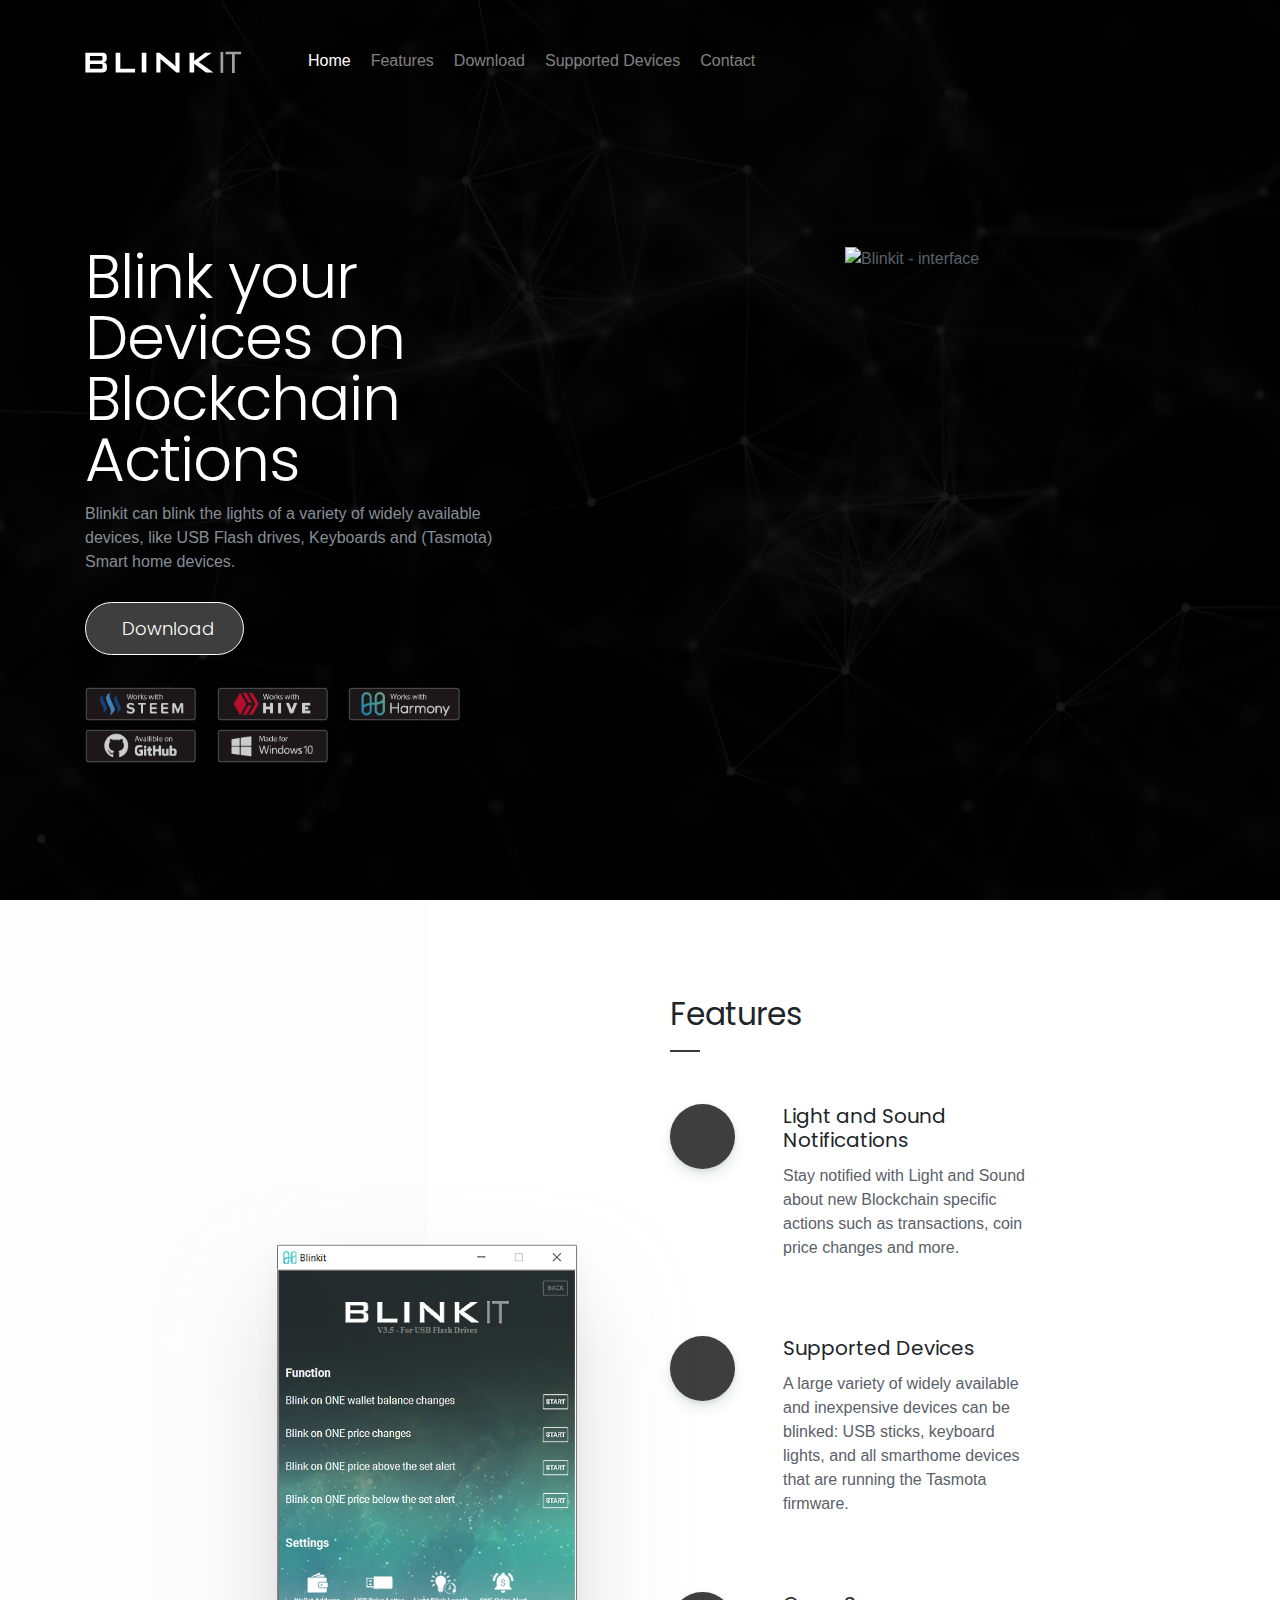
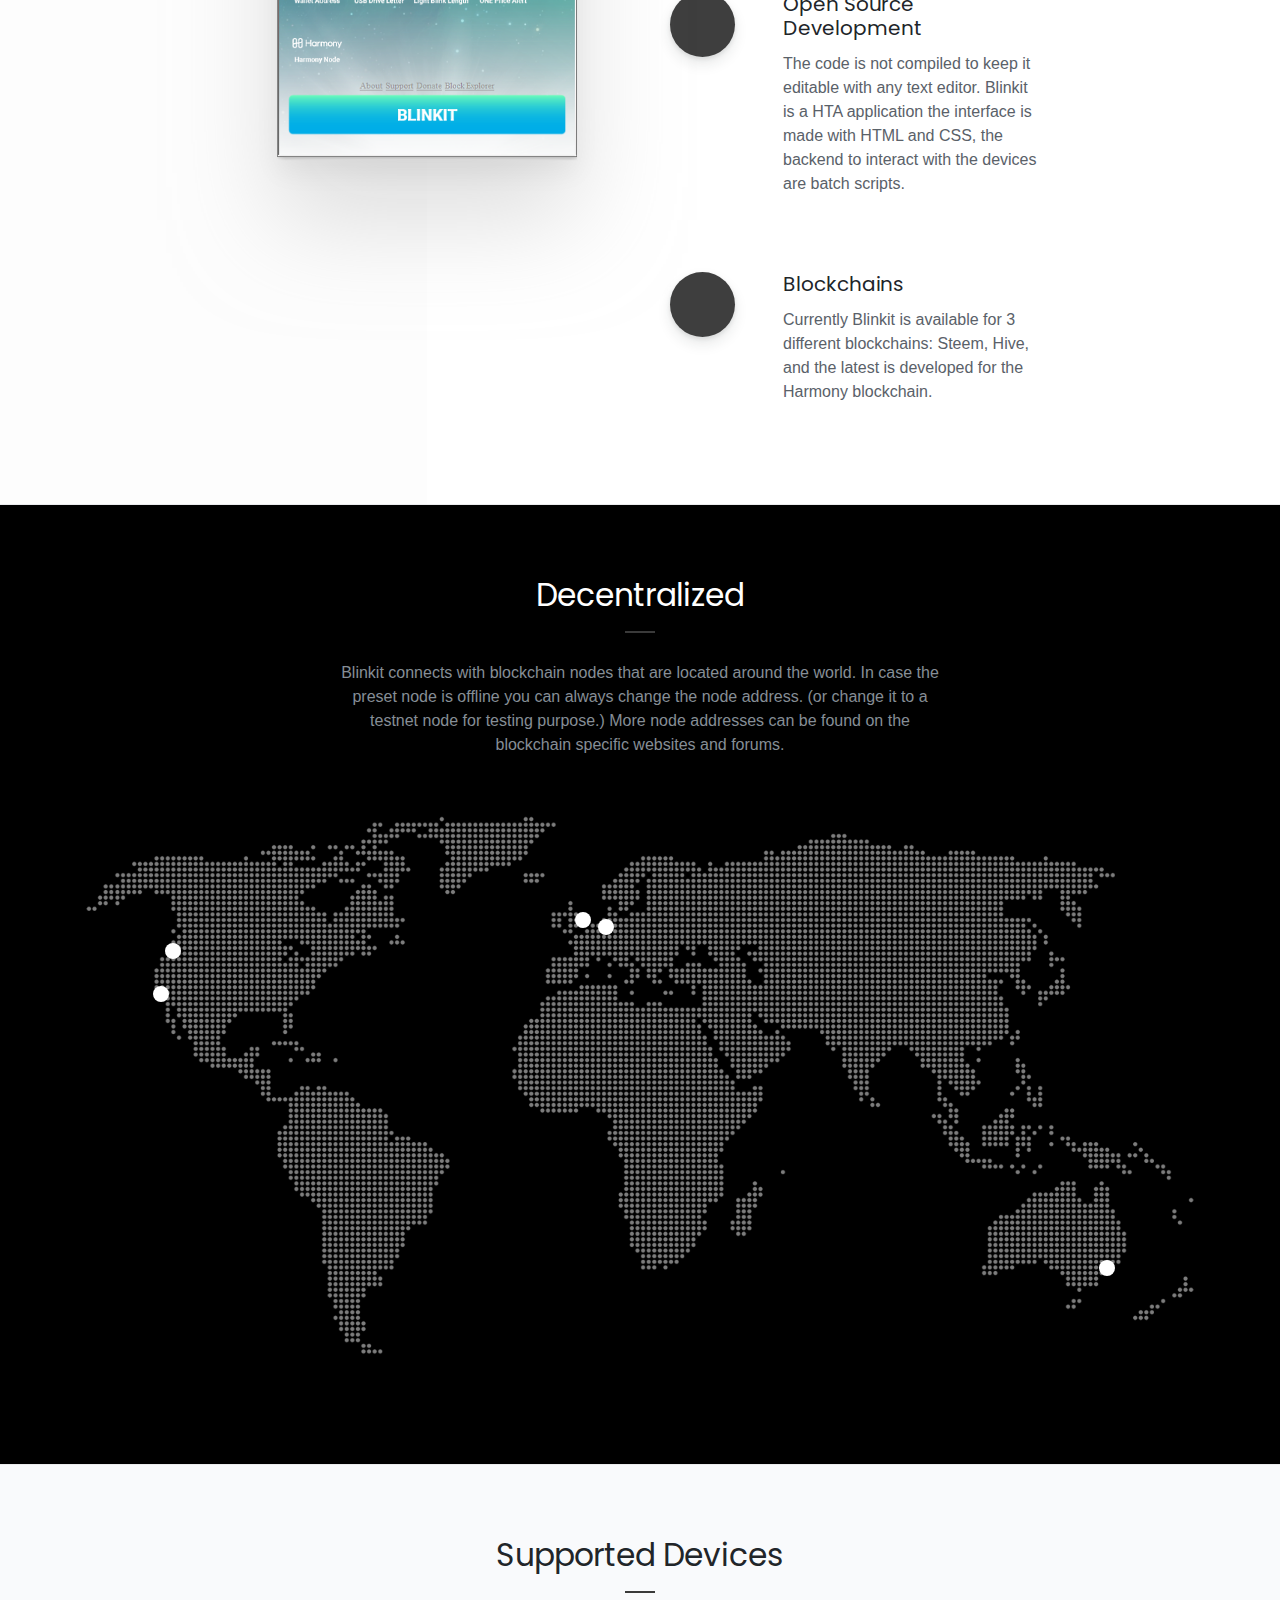
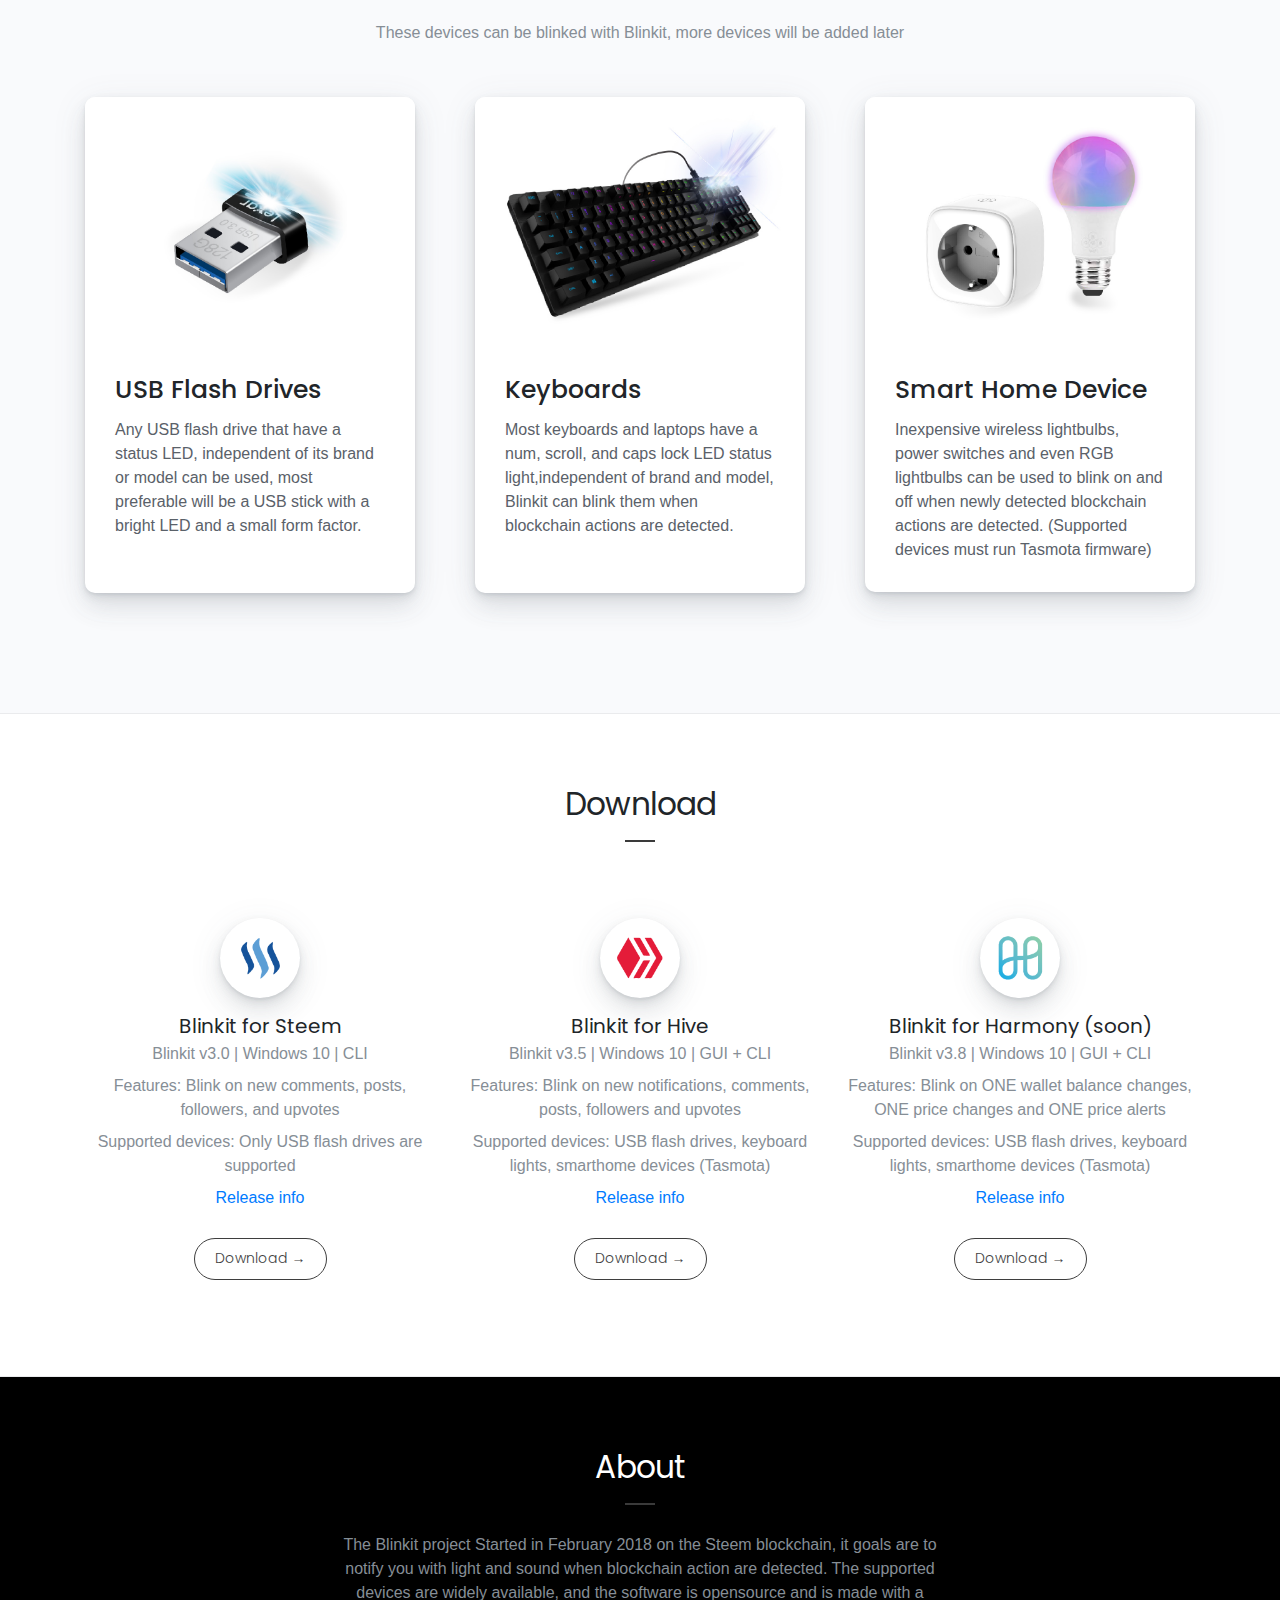
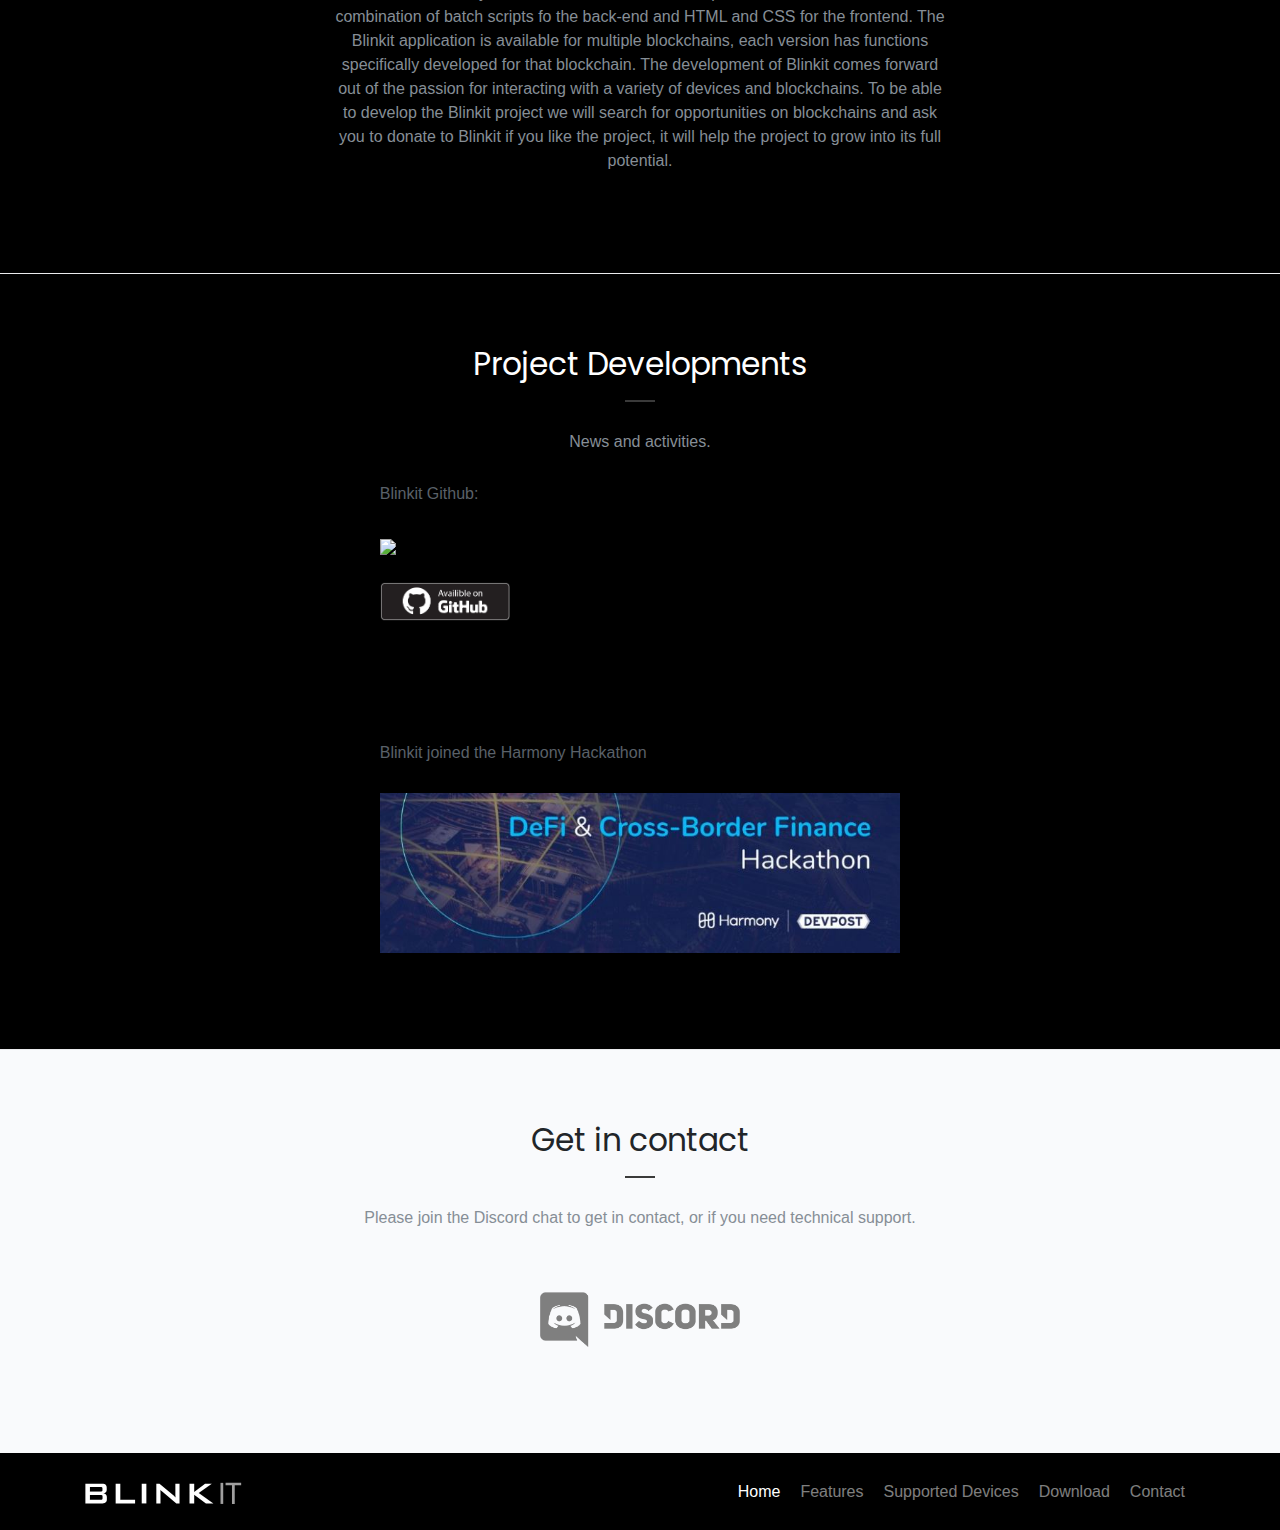
==== docs/index.html @ 2c6a9601 "Website uddate" ====
<!-- 
Template from: 
https://designrevision.com/demo/shards/ 
https://github.com/DesignRevision/shards-ui

Edited to be used for the Blinkit project:
https://github.com/techtek/Blinkit
 -->


<!doctype html>

<html class="no-js" lang="en">
    <head>
        <meta charset="utf-8">
        <meta http-equiv="x-ua-compatible" content="ie=edge">
        <title>Blinkit - Blink your Devices on Blockchain Actions.</title>
        <meta name="description" content="Use Blinkit to Blink the LED's of your Devices when new Blockchain actions are detected">
        <meta name="viewport" content="width=device-width, initial-scale=1">

        <!-- CSS Dependencies -->
        <link rel="stylesheet" href="https://maxcdn.bootstrapcdn.com/bootstrap/4.0.0/css/bootstrap.min.css" integrity="sha384-Gn5384xqQ1aoWXA+058RXPxPg6fy4IWvTNh0E263XmFcJlSAwiGgFAW/dAiS6JXm" crossorigin="anonymous">
		<link rel="stylesheet" href="https://use.fontawesome.com/releases/v5.1.0/css/all.css" integrity="sha384-lKuwvrZot6UHsBSfcMvOkWwlCMgc0TaWr+30HWe3a4ltaBwTZhyTEggF5tJv8tbt" crossorigin="anonymous">
        <link rel="stylesheet" href="css/shards.min.css?version=2.0.1">
        <link rel="stylesheet" href="css/shards-extras.min.css?version=2.0.1">
	


		
    </head>
    <body class="shards-app-promo-page--1">
      <!-- Welcome Section -->
      <div class="welcome d-flex justify-content-center flex-column">
        <div class="container">
		
          <!-- Navigation -->
          <nav class="navbar navbar-expand-lg navbar-dark pt-4 px-0">
            <a class="navbar-brand mr-5" href="#">
              <img src="images/app-promo/Blinkitlogo.svg" class="mr-2" alt="Shards - Agency Landing Page">
            </a>
            <button class="navbar-toggler" type="button" data-toggle="collapse" data-target="#navbarNavDropdown" aria-controls="navbarNavDropdown" aria-expanded="false" aria-label="Toggle navigation">
              <span class="navbar-toggler-icon"></span>
            </button>
            <div class="collapse navbar-collapse" id="navbarNavDropdown">
              <ul class="navbar-nav">
                <li class="nav-item active">
                  <a class="nav-link" href="#">Home <span class="sr-only">(current)</span></a>
                </li>
                <li class="nav-item">
                  <a class="nav-link" href="#Features">Features</a>
                </li>
                <li class="nav-item">
                  <a class="nav-link" href="#Download">Download</a>
                </li>
				<li class="nav-item">
                  <a class="nav-link" href="#Devices">Supported Devices</a>
				</li>
                <li class="nav-item">
                  <a class="nav-link" href="#Contact">Contact</a>
                </li>

            </div>
          </nav>
          <!-- / Navigation -->
        </div> <!-- .container -->
		
        <!-- Inner Wrapper -->
        <div class="inner-wrapper mt-auto mb-auto container">
          <div class="row">
            <div class="col-lg-5 col-md-5 col-sm-12 mt-auto mb-auto mr-3">
                <h1 class="welcome-heading display-4 text-white">Blink your Devices on Blockchain Actions</h1>
                <p class="text-muted">Blinkit can blink the lights of a variety of widely available devices, like USB Flash drives, Keyboards and (Tasmota) Smart home devices.</p>
                <a href="#Download" class="btn btn-lg btn-success btn-pill align-self-center"><i class="fa fa-download mr-2"></i>Download</a>
                <div class="d-block mt-4">
				  <!-- Buttons: "As seen on, Powered By"  -->
                  
                  <a href="https://steemit.com"><img class="w-25 mt-2 mr-3" src="images/app-promo/badge-steem.png" style="opacity:0.8;filter:alpha(opacity=30); alt="Visit Blinkit on Steemit.com"></a>
				  <a href="https://hive.blog"><img class="w-25 mt-2 mr-3" src="images/app-promo/badge-hive.png" style="opacity:0.8;filter:alpha(opacity=30); alt="Visit Steem.io"></a>
				  <a href="https://harmony.one"><img class="w-25 mt-2 mr-3" src="images/app-promo/badge-harmony.png" style="opacity:0.8;filter:alpha(opacity=30); alt="Visit Steem.io"></a>
				  <a href="https://github.com/techtek/"><img class="w-25 mt-2 mr-3" src="images/app-promo/badge-github.png" style="opacity:0.8;filter:alpha(opacity=30); alt="Get Blinkit on Github"></a>
				  <a href="#Download"><img class="w-25 mt-2 mr-3" src="images/app-promo/badge-windows10.png" style="opacity:0.8;filter:alpha(opacity=30); alt="Made for Windows 10"></a>
				  
                </div>
            </div>

            <div class="col-lg-4 col-md-5 col-sm-12 ml-auto">
              <img class="iphone-mockup ml-auto" src="images/app-promo/blinkit2.gif" alt="Blinkit - interface">
            </div>
          </div>
        </div>
        <!-- / Inner Wrapper -->
      </div>
      <!-- / Welcome Section -->


      <!-- Features Section -->    
	  
      <div id="app-features" class="app-features section">
        <div class="container-fluid">
          <div class="row">
            <div class="app-screenshot col-lg-4 col-md-12 col-sm-12 px-0 py-5">
              <img class="mt-auto mb-auto" src="images/app-promo/blinkitinterface.png" alt="App Screenshot - Shards App Promo Demo Page">
            </div>

            <!-- App Features Wrapper -->
            <div class="app-features-wrapper col-lg-4 col-md-6 col-sm-12 py-5 mx-auto">
              <div class="container">
			  
			  <A NAME="Features">
			  
                <h3 class="section-title underline--left my-5">Features</h3>
                <div class="feature py-4 d-flex">
                  <div class="icon text-white bg-success mr-5"><i class="far fa-lightbulb"></i>
					</div>
                  <div>
                      <h5> Light and Sound Notifications</h5>
                      <p>Stay notified with Light and Sound about new Blockchain specific actions such as transactions, coin price changes and more.</p>
                  </div>
                </div>

                <div class="feature py-4 d-flex">
                  <div class="icon text-white bg-success mr-5"><i class="far fa-hdd"></i>
					</div>
                  <div>
                      <h5>Supported Devices</h5>
                      <p>A large variety of widely available and inexpensive devices can be blinked: USB sticks, keyboard lights, and all smarthome devices that are running the Tasmota firmware.</p>
                  </div>
                </div>

                <div class="feature py-4 d-flex">
                  <div class="icon text-white bg-success mr-5"><i class="fa fa-code" aria-hidden="true"></i></div>
                  <div>
                      <h5>Open Source Development</h5>
                      <p>The code is not compiled to keep it editable with any text editor. Blinkit is a HTA application the interface is made with HTML and CSS, the backend to interact with the devices are batch scripts.</p>
                  </div>
                </div>

                <div class="feature py-4 d-flex">
                  <div class="icon text-white bg-success mr-5"><i class="fa fa-th"></i></div>
                  <div>
                      <h5>Blockchains</h5>
                      <p>Currently Blinkit is available for 3 different blockchains: Steem, Hive, and the latest is developed for the Harmony blockchain. </p>
                  </div>
                </div>
              </div>
            </div>
          </div>
        </div>
      </div>
      <!-- / Features Section -->
	      
	  <!-- / Decentralized  Section -->
      <div class="subscribe section bg-dark py-4">
			
		<h3 class="section-title text-center text-white m-5">Decentralized</h3>
		<p class="text-muted col-md-6 text-center mx-auto">Blinkit connects with blockchain nodes that are located around the world. In case the preset node is offline you can always change the node address. (or change it to a testnet node for testing purpose.) More node addresses can be found on the blockchain specific websites and forums.  
					</p>
		<iframe src="nodemap/index.html" width="100%" height="600" scrolling="no" style="border:none;">
		</iframe>
			
        <form class="form-inline d-table mb-5 mx-auto" action="/">
          <div class="form-group">
				 
					
			</div>			
          </div>
        </form>
      </div>
	  
      <!-- / Decentralized Section --> 
		  
      <!-- Supported Devices Section -->
	  
	   <A NAME="Devices">
	   
      <div class="blog section section-invert py-4">
        <h3 class="section-title text-center m-5">Supported Devices</h3>
		<p class="text-muted col-md-6 text-center mx-auto">These devices can be blinked with Blinkit, more devices will be added later</p>
        <div class="container">
          <div class="py-4">
            <div class="row">
              <div class="card-deck">
 
				<!-- USB Flash drives -->
                <div class="col-md-12 col-lg-4">
                  <div class="card mb-4">
                    <img class="card-img-top" src="images/common/usbflashdrive.jpg" alt="Card image cap">
                    <div class="card-body">
                      <h4 class="card-title">USB Flash Drives</h4>
                      <p class="card-text">Any USB flash drive that have a status LED, independent of its brand or model can be used, most preferable will be a USB stick with a bright LED and a small form factor.</p>
					  <p></p>
                      <!-- / <a class="btn btn-outline-success btn-pill" href="https://steemit.com/blinkit/@techtek/blinkit-or-usb-flash-notifications" target="_blank" >Read on Steemit &rarr;</a>  -->
                    </div>
                  </div>
                </div>
				

				
				<!-- Keyboards: Caps Scroll and Num lock lights  -->
				<div class="col-md-12 col-lg-4">
                  <div class="card mb-4">
                    <img class="card-img-top" src="images/common/logitech.jpg" alt="Card image cap">
                    <div class="card-body">
                      <h4 class="card-title">Keyboards</h4>
                      <p class="card-text">Most keyboards and laptops have a num, scroll, and caps lock LED status light,independent of brand and model, Blinkit can blink them when blockchain actions are detected. </p>
                      		  <p></p>
					  <!-- / <a class="btn btn-outline-success btn-pill" href="https://steemit.com/utopian-io/@flash4yard/blinkit-v2-3-or-blink-logitech-devices-on-steem-actions-backend" target="_blank" >Read on Steemit &rarr;</a>  -->
                    </div>
                  </div>
                </div>
							

				
				<!-- Sonoff -->
				<div class="col-md-12 col-lg-4">
                  <div class="card mb-4">
                    <img class="card-img-top" src="images/common/sonoff.jpg" alt="Card image cap">
                    <div class="card-body">
                      <h4 class="card-title">Smart Home Device</h4>
                      <p class="card-text">Inexpensive wireless lightbulbs, power switches and even RGB lightbulbs can be used to blink on and off when newly detected blockchain actions are detected. (Supported devices must run Tasmota firmware) </p>
                      <!-- / <a class="btn btn-outline-success btn-pill" href="https://steemit.com/utopian-io/@techtek/blink-the-lights-in-your-house-on-new-upvotes-followers-and-posts-with-blinkit-and-sonoff" target="_blank" >Read on Steemit &rarr;</a> -->
                    </div>
                  </div>
                </div>
				   
				   &nbsp;
					 <br></br>


              </div>
            </div>
          </div>
        </div>
      </div>
	  
      <!-- / Supported Devices Section -->

	 
	  
	  
 <!-- Download Section -->
	  <A NAME="Download">	  
	  
      <div class="testimonials section py-4">

          <h3 class="section-title text-center m-5">Download</h3>
          <div class="container py-5">
            <div class="row">                
				<div class="col-md-4 testimonial text-center">
                    <div class="avatar rounded-circle with-shadows mb-3 ml-auto mr-auto">
                        <img src="images/app-promo/blockchainsteem.png" class="w-100" alt="Testimonial Avatar" />
                    </div>
                    <h5 class="mb-1">Blinkit for Steem</h5>
                    <span class="text-muted d-block mb-2">Blinkit v3.0 | Windows 10 | CLI</span>
					<span class="text-muted d-block mb-2">Features: Blink on new comments, posts, followers, and upvotes</span>
					<span class="text-muted d-block mb-2">Supported devices: Only USB flash drives are supported</span>
					<span class="text-muted d-block mb-2"> <a href="https://steemit.com/hive-139531/@techtek/blinkit-is-back-or-blink-your-devices-on-blockchain-actions">Release info</a></span>
					<p></p>
                    <a class="btn btn-outline-success btn-pill" href="https://steemit.com/utopian-io/@techtek/blink-the-lights-in-your-house-on-new-upvotes-followers-and-posts-with-blinkit-and-sonoff" target="_blank" >Download &rarr;</a>
                </div>

                <div class="col-md-4 testimonial text-center">
                    <div class="avatar rounded-circle with-shadows mb-3 ml-auto mr-auto">
                        <img src="images/app-promo/blockchainhive.png" class="w-100" alt="Testimonial Avatar" />
                    </div>
                    <h5 class="mb-1">Blinkit for Hive</h5>
                    <span class="text-muted d-block mb-2">Blinkit v3.5 | Windows 10 | GUI + CLI</span>
					<span class="text-muted d-block mb-2">Features: Blink on new notifications, comments, posts, followers and upvotes</span>
					<span class="text-muted d-block mb-2">Supported devices: USB flash drives, keyboard lights, smarthome devices (Tasmota)</span>
					<span class="text-muted d-block mb-2"> <a href="https://hive.blog/hive-139531/@techtek/blinkit-v3-5-or-hive-notification-streamer-with-light-and-sound">Release info</a></span>
					<p></p>
                    <a class="btn btn-outline-success btn-pill" href="https://steemit.com/utopian-io/@techtek/blink-the-lights-in-your-house-on-new-upvotes-followers-and-posts-with-blinkit-and-sonoff" target="_blank" >Download &rarr;</a>
                </div>

                <div class="col-md-4 testimonial text-center">
                    <div class="avatar rounded-circle with-shadows mb-3 ml-auto mr-auto">
                        <img src="images/app-promo/blockchainharmony.png" class="w-100" alt="Testimonial Avatar" />
                    </div>
                    <h5 class="mb-1">Blinkit for Harmony (soon)</h5>
                    <span class="text-muted d-block mb-2">Blinkit v3.8 | Windows 10 | GUI + CLI</span>
					<span class="text-muted d-block mb-2">Features: Blink on ONE wallet balance changes, ONE price changes and ONE price alerts</span>
					<span class="text-muted d-block mb-2">Supported devices: USB flash drives, keyboard lights, smarthome devices (Tasmota)</span>
					<span class="text-muted d-block mb-2"> <a href="https://hive.blog/hive-139531/@techtek/blinkit-v3-5-or-hive-notification-streamer-with-light-and-sound">Release info</a></span>
					<p></p>
                    <a class="btn btn-outline-success btn-pill" href="https://steemit.com/utopian-io/@techtek/blink-the-lights-in-your-house-on-new-upvotes-followers-and-posts-with-blinkit-and-sonoff" target="_blank" >Download &rarr;</a>					
                </div>
            </div>
          </div>
		  &nbsp;
		  &nbsp;
		  &nbsp;

      </div>
      <!-- / Download Section -->
	  
	  
	  
	  

	 	<!-- / About  Section -->
      <div class="subscribe section bg-dark py-4">
        <h3 class="section-title text-center text-white m-5">About</h3>
        <p class="text-muted col-md-6 text-center mx-auto">The Blinkit project Started in February 2018 on the Steem blockchain, it goals are to notify you with light and sound when blockchain action are detected. The supported devices are widely available, and the software is opensource and is made with a combination of batch scripts fo the back-end and HTML and CSS for the frontend.
					The Blinkit application is available for multiple blockchains, each version has functions specifically developed for that blockchain.
					The development of Blinkit comes forward out of the passion for interacting with a variety of devices and blockchains.
					To be able to develop the Blinkit project we will search for opportunities on blockchains and ask you to donate to Blinkit if you like the project, it will help the project to grow into its full potential.
					</p>
				
			
        <form class="form-inline d-table mb-5 mx-auto" action="/">
          <div class="form-group">
				 
				 
					
			</div>			
          </div>
        </form>
      </div>
	  
      <!-- / About Section --> 
	  
	  
	  
	  



	  

  
	  
	  
	<!-- / Latest Improvements Section -->
      <div class="subscribe section bg-dark py-4">
        <h3 class="section-title text-center text-white m-5">Project Developments</h3>
        <p class="text-muted col-md-6 text-center mx-auto">News and activities.</p>
        <form class="form-inline d-table mb-5 mx-auto" action="/">
          <div class="form-group">
		
			</div>	
		<p><b>Blinkit Github:</b></p>
		<img src="https://grass-graph.moshimo.works/images/techtek.png" width="auto" height="160">	
		<br></br>
		<a href="https://github.com/techtek/"><img src="images/app-promo/badge-github.png" alt="Get Blinkit on Github" width="130" height="auto"></a>
				  			
		<br></br>
		<br></br>
		<br></br>
		<p><b>Blinkit joined the Harmony Hackathon</b></p>
	    <a href="https://github.com/techtek/"><img src="images/app-promo/harmonyhackathon.jpg" alt="Harmony hackahon" width="auto" height="160"></a>
		
		<br></br>
			
						
          </div>
		  
        </form>
      </div>
	  
      <!-- / Latest Improvements Section -->

	  
      <!-- Contact Section -->
	  
	  <A NAME="Contact">	  
      <div class="contact section-invert py-4">
        <h3 class="section-title text-center m-5">Get in contact</h3>
					<p class="text-muted col-md-6 text-center mx-auto">Please join the Discord chat to get in contact, or if you need technical support.</p>

        <div class="container py-4">
          <div class="row justify-content-md-center px-4">				
            </div>
			
			
	<center> 

	<a href="https://discord.gg/73h8XqP" alt="Go to Discord"> <img src="images/app-promo/discord.png"  width="auto" height="75"  />			
		
	</center>
  

			
          </div>
		   <br></br>	
        </div>
		
	<!-- / Contact Section -->
		
		

	
      </div>  
	      

      <!-- Footer Section -->
      <footer>
        <nav class="navbar navbar-expand-lg navbar-dark bg-dark">
          <div class="container">
            
			<img src="images/app-promo/Blinkitlogo.svg" class="mr-2" alt="Shards - Agency Landing Page">
            <button class="navbar-toggler" type="button" data-toggle="collapse" data-target="#navbarNav" aria-controls="navbarNav" aria-expanded="false" aria-label="Toggle navigation">
              <span class="navbar-toggler-icon"></span>
            </button>
			
            <div class="collapse navbar-collapse" id="navbarNav">
			  <ul class="navbar-nav ml-auto">
                <li class="nav-item active">
				
                  <a class="nav-link" href="#">Home <span class="sr-only">(current)</span></a>
                </li>
                <li class="nav-item">
                  <a class="nav-link" href="#Features">Features</a>
                </li>
                <li class="nav-item">
                  <a class="nav-link" href="#Devices">Supported Devices</a>
                </li>
                <li class="nav-item">
                  <a class="nav-link" href="#Download">Download</a>
                </li>
                <li class="nav-item">
                  <a class="nav-link" href="#Contact">Contact</a>
                </li>
              </ul>
            </div>
          </div>
        </nav>
      </footer>
      <!-- / Footer Section -->

	  


	  
      <!-- JavaScript Dependencies -->
      <script src="https://code.jquery.com/jquery-3.2.1.min.js" integrity="sha256-hwg4gsxgFZhOsEEamdOYGBf13FyQuiTwlAQgxVSNgt4=" crossorigin="anonymous"></script>
      <script src="https://cdnjs.cloudflare.com/ajax/libs/popper.js/1.11.0/umd/popper.min.js" integrity="sha384-b/U6ypiBEHpOf/4+1nzFpr53nxSS+GLCkfwBdFNTxtclqqenISfwAzpKaMNFNmj4" crossorigin="anonymous"></script>
      <script src="https://maxcdn.bootstrapcdn.com/bootstrap/4.0.0/js/bootstrap.min.js" integrity="sha384-JZR6Spejh4U02d8jOt6vLEHfe/JQGiRRSQQxSfFWpi1MquVdAyjUar5+76PVCmYl" crossorigin="anonymous"></script>
   
   </body>
</html>
---- docs/css/shards.min.css ----
@import url(https://fonts.googleapis.com/css?family=Poppins:300,400,500,600|Roboto+Mono);:root{--blue:#007bff;--indigo:#674eec;--purple:#8445f7;--pink:#ff4169;--red:#c4183c;--orange:#fb7906;--yellow:#ffb400;--green:#3e3e3e;--teal:#1adba2;--cyan:#00b8d8;--white:#fff;--gray:#868e96;--gray-dark:#343a40;--primary:#007bff;--secondary:#5A6169;--success:#3e3e3e;--info:#00b8d8;--warning:#ffb400;--danger:#c4183c;--light:#e9ecef;--dark:#212529;--breakpoint-xs:0;--breakpoint-sm:576px;--breakpoint-md:768px;--breakpoint-lg:992px;--breakpoint-xl:1200px;--font-family-sans-serif:-apple-system,BlinkMacSystemFont,"Segoe UI",Roboto,"Helvetica Neue",Arial,sans-serif;--font-family-monospace:"Roboto Mono",Menlo,Monaco,Consolas,"Liberation Mono","Courier New",monospace}@media (max-width:575.98px){html{font-size:15px}}body{font-size:1rem;font-weight:300;color:#5a6169;background-color:#fff}a{color:#007bff;text-decoration:none}a:hover{color:#0056b3;text-decoration:underline}b,strong{font-weight:500}h1,h2,h3,h4,h5,h6{margin-top:0;margin-bottom:.5rem}.h1,.h2,.h3,.h4,.h5,.h6{display:block}.h1,.h2,.h3,.h4,.h5,.h6,h1,h2,h3,h4,h5,h6{margin-bottom:.75rem;font-family:Poppins,-apple-system,BlinkMacSystemFont,"Segoe UI",Roboto,"Helvetica Neue",Arial,sans-serif;font-weight:400;color:#212529}.h1,h1{font-size:3.052rem;letter-spacing:-.0625rem;line-height:3rem}.h2,h2{font-size:2.441rem;letter-spacing:-.0625rem;line-height:2.25rem}.h3,h3{font-size:1.953rem;line-height:2.25rem}.h4,h4{font-size:1.563rem;line-height:2rem}.h5,h5{font-size:1.25rem;line-height:1.5rem}.h6,h6{font-size:1rem;line-height:1.5rem}.lead{line-height:1.875rem}.display-1,.display-2,.display-3,.display-4{margin-bottom:.75rem}.display-1{font-size:7.451rem;line-height:1}.display-2{font-size:5.96rem;line-height:1}.display-3{font-size:4.768rem;line-height:1}.display-4{font-size:3.815rem;line-height:1}p{margin-bottom:1.75rem}hr{margin-top:1.125rem;margin-bottom:1.125rem;border-top:1px solid rgba(0,0,0,.1)}.small,small{font-size:80%;font-weight:300}.mark,mark{padding:.2em;background-color:#fff09e}.blockquote{margin-bottom:.75rem;font-size:1.5rem}.blockquote-footer{font-size:1.125rem}.img-thumbnail{padding:0;border:none;background-color:#fff;border-radius:.375rem;box-shadow:none}.figure-img{margin-bottom:.75rem}.figure-caption{font-size:1rem;color:#868e96}code,kbd,pre,samp{font-family:"Roboto Mono",Menlo,Monaco,Consolas,"Liberation Mono","Courier New",monospace}code{font-size:.75rem;padding:.1875rem .8125rem}kbd{padding:.1875rem .8125rem;font-size:.75rem;color:#fff;background-color:#212529;border-radius:.625rem;box-shadow:none}kbd kbd{font-weight:500}pre{margin-bottom:.75rem;font-size:.75rem;color:#212529;line-height:1.375rem}.pre-scrollable{max-height:340px}.table{background-color:transparent}.table td,.table th{padding:.75rem}.table .table{background-color:#fff}.table-sm td,.table-sm th{padding:.3rem}.table-primary,.table-primary>td,.table-primary>th{background-color:#b8daff}.table-hover .table-primary:hover{background-color:#9fcdff}.table-hover .table-primary:hover>td,.table-hover .table-primary:hover>th{background-color:#9fcdff}.table-secondary,.table-secondary>td,.table-secondary>th{background-color:#d1d3d5}.table-hover .table-secondary:hover{background-color:#c4c6c9}.table-hover .table-secondary:hover>td,.table-hover .table-secondary:hover>th{background-color:#c4c6c9}.table-success,.table-success>td,.table-success>th{background-color:#beefd7}.table-hover .table-success:hover{background-color:#aaeaca}.table-hover .table-success:hover>td,.table-hover .table-success:hover>th{background-color:#aaeaca}.table-info,.table-info>td,.table-info>th{background-color:#b8ebf4}.table-hover .table-info:hover{background-color:#a2e5f1}.table-hover .table-info:hover>td,.table-hover .table-info:hover>th{background-color:#a2e5f1}.table-warning,.table-warning>td,.table-warning>th{background-color:#ffeab8}.table-hover .table-warning:hover{background-color:#ffe29f}.table-hover .table-warning:hover>td,.table-hover .table-warning:hover>th{background-color:#ffe29f}.table-danger,.table-danger>td,.table-danger>th{background-color:#eebec8}.table-hover .table-danger:hover{background-color:#e9aab7}.table-hover .table-danger:hover>td,.table-hover .table-danger:hover>th{background-color:#e9aab7}.table-light,.table-light>td,.table-light>th{background-color:#f9fafb}.table-hover .table-light:hover{background-color:#eaedf1}.table-hover .table-light:hover>td,.table-hover .table-light:hover>th{background-color:#eaedf1}.table-dark,.table-dark>td,.table-dark>th{background-color:#c1c2c3}.table-hover .table-dark:hover{background-color:#b4b5b6}.table-hover .table-dark:hover>td,.table-hover .table-dark:hover>th{background-color:#b4b5b6}.table-active,.table-active>td,.table-active>th{background-color:rgba(0,0,0,.075)}.table-hover .table-active:hover{background-color:rgba(0,0,0,.075)}.table-hover .table-active:hover>td,.table-hover .table-active:hover>th{background-color:rgba(0,0,0,.075)}.table .thead-dark th{color:#fff;background-color:#212529;border-color:#32383e}.table .thead-light th{color:#495057;background-color:#e9ecef;border-color:#dee2e6}.table-dark{color:#fff;background-color:#212529}.table-dark td,.table-dark th,.table-dark thead th{border-color:#32383e}.table-dark.table-striped tbody tr:nth-of-type(odd){background-color:rgba(255,255,255,.05)}.table-dark.table-hover tbody tr:hover{background-color:rgba(255,255,255,.075)}.form-control{padding:.5rem 1rem;font-size:.95rem;line-height:1.5;color:#495057;background-color:#fff;border:1px solid #becad6;font-weight:300;will-change:border-color,box-shadow;border-radius:.375rem;box-shadow:none;transition:box-shadow 250ms cubic-bezier(.27,.01,.38,1.06),border 250ms cubic-bezier(.27,.01,.38,1.06)}.form-control:hover{border-color:#8fa4b8}.form-control:focus{color:#495057;background-color:#fff;border-color:#007bff;box-shadow:0 .313rem .719rem rgba(0,123,255,.1),0 .156rem .125rem rgba(0,0,0,.06)}.form-control:focus:hover{border-color:#007bff}.form-control::-webkit-input-placeholder{color:#868e96}.form-control:-ms-input-placeholder{color:#868e96}.form-control::-ms-input-placeholder{color:#868e96}.form-control::placeholder{color:#868e96}.form-control:disabled,.form-control[readonly]{background-color:#f5f6f7}.form-control:disabled:hover,.form-control[readonly]:hover{border-color:#becad6;cursor:not-allowed}.form-control[readonly]:not(:disabled):focus{box-shadow:none;border-color:#becad6}select.form-control:not([size]):not([multiple]){height:calc(2.425rem + 2px)}select.form-control:focus::-ms-value{color:#495057;background-color:#fff}select.form-control:hover{cursor:pointer}form label:hover{cursor:pointer}.col-form-label{padding-top:calc(.5rem + 1px);padding-bottom:calc(.5rem + 1px);line-height:1.5}.col-form-label-lg{padding-top:calc(.75rem + 1px);padding-bottom:calc(.75rem + 1px);font-size:1.25rem;line-height:1.5}.col-form-label-sm{padding-top:calc(.35rem + 1px);padding-bottom:calc(.35rem + 1px);font-size:.875rem;line-height:1.5}.form-control-plaintext{padding-top:.5rem;padding-bottom:.5rem;line-height:1.5;font-weight:300}.form-control-sm,.input-group-sm>.form-control,.input-group-sm>.input-group-append>.btn,.input-group-sm>.input-group-append>.input-group-text,.input-group-sm>.input-group-middle>.input-group-text,.input-group-sm>.input-group-prepend>.btn,.input-group-sm>.input-group-prepend>.input-group-text{padding:.35rem .75rem;font-size:.875rem;line-height:1.5;border-radius:.35rem}.input-group-sm>.input-group-append>select.btn:not([size]):not([multiple]),.input-group-sm>.input-group-append>select.input-group-text:not([size]):not([multiple]),.input-group-sm>.input-group-middle>select.input-group-text:not([size]):not([multiple]),.input-group-sm>.input-group-prepend>select.btn:not([size]):not([multiple]),.input-group-sm>.input-group-prepend>select.input-group-text:not([size]):not([multiple]),.input-group-sm>select.form-control:not([size]):not([multiple]),select.form-control-sm:not([size]):not([multiple]){height:calc(2.0125rem + 2px)}.form-control-lg,.input-group-lg>.form-control,.input-group-lg>.input-group-append>.btn,.input-group-lg>.input-group-append>.input-group-text,.input-group-lg>.input-group-middle>.input-group-text,.input-group-lg>.input-group-prepend>.btn,.input-group-lg>.input-group-prepend>.input-group-text{padding:.75rem 1rem;font-size:1.25rem;line-height:1.5;border-radius:.5rem}.input-group-lg>.input-group-append>select.btn:not([size]):not([multiple]),.input-group-lg>.input-group-append>select.input-group-text:not([size]):not([multiple]),.input-group-lg>.input-group-middle>select.input-group-text:not([size]):not([multiple]),.input-group-lg>.input-group-prepend>select.btn:not([size]):not([multiple]),.input-group-lg>.input-group-prepend>select.input-group-text:not([size]):not([multiple]),.input-group-lg>select.form-control:not([size]):not([multiple]),select.form-control-lg:not([size]):not([multiple]){height:calc(3.375rem + 2px)}.form-group{margin-bottom:1rem}.form-text{margin-top:.25rem}.form-check{padding-left:1.25rem}.form-check-input{margin-top:.313rem;margin-left:-1.25rem}.form-check-input:disabled~.form-check-label{color:#868e96}.form-check-inline{margin-right:.75rem}.form-check-inline .form-check-input{margin-right:.3125rem}.valid-feedback{margin-top:.25rem;font-size:80%;color:#3e3e3e}.valid-tooltip{background-color:rgba(23,198,113,.8)}.custom-select.is-valid,.form-control.is-valid,.was-validated .custom-select:valid,.was-validated .form-control:valid{border-color:#3e3e3e;box-shadow:0 5px 11.5px rgba(23,198,113,.1)}.custom-select.is-valid:focus,.form-control.is-valid:focus,.was-validated .custom-select:valid:focus,.was-validated .form-control:valid:focus{box-shadow:0 5px 11.5px rgba(23,198,113,.1),0 1px 1px .1rem rgba(23,198,113,.2)}.custom-select.is-valid:hover,.form-control.is-valid:hover,.was-validated .custom-select:valid:hover,.was-validated .form-control:valid:hover{border-color:#3e3e3e}.form-check-input.is-valid~.form-check-label,.was-validated .form-check-input:valid~.form-check-label{color:#3e3e3e}.custom-control-input.is-valid~.custom-control-label,.was-validated .custom-control-input:valid~.custom-control-label{color:#3e3e3e}.custom-control-input.is-valid~.custom-control-label::before,.was-validated .custom-control-input:valid~.custom-control-label::before{background-color:#57eca4;border-color:#2ae68b}.custom-control-input.is-valid:checked~.custom-control-label::before,.was-validated .custom-control-input:valid:checked~.custom-control-label::before{background-color:#2ae68b}.custom-control-input.is-valid:focus~.custom-control-label::before,.was-validated .custom-control-input:valid:focus~.custom-control-label::before{box-shadow:0 .313rem .719rem rgba(23,198,113,.1),0 .156rem .125rem rgba(0,0,0,.06)}.custom-file-input.is-valid~.custom-file-label,.was-validated .custom-file-input:valid~.custom-file-label{color:#3e3e3e;border-color:#3e3e3e}.custom-file-input.is-valid~.custom-file-label::after,.was-validated .custom-file-input:valid~.custom-file-label::after{background-color:#b3f6d5;border-color:#2ae68b;color:#3e3e3e}.custom-file-input:focus.is-valid~.custom-file-label,.was-validated .custom-file-input:focus:valid~.custom-file-label{border-color:#3e3e3e;box-shadow:0 5px 11.5px rgba(23,198,113,.1),0 1px 1px .1rem rgba(23,198,113,.2)}.custom-file-input:hover.is-valid~.custom-file-label,.was-validated .custom-file-input:hover:valid~.custom-file-label{border-color:#3e3e3e}.custom-toggle .custom-control-input:not(:checked).is-valid~.custom-control-label::before,.was-validated .custom-toggle .custom-control-input:not(:checked):valid~.custom-control-label::before{background-color:#fff}.custom-toggle .custom-control-input.is-valid~.custom-control-label::before,.was-validated .custom-toggle .custom-control-input:valid~.custom-control-label::before{background-color:#3e3e3e}.custom-toggle .custom-control-input.is-invalid~.custom-control-label::after,.was-validated .custom-toggle .custom-control-input:invalid~.custom-control-label::after{background-color:#eb8c95}.custom-toggle .custom-control-input.is-invalid:focus~.custom-control-label::before,.was-validated .custom-toggle .custom-control-input:invalid:focus~.custom-control-label::before{box-shadow:0 .313rem .719rem rgba(23,198,113,.1),0 .156rem .125rem rgba(0,0,0,.06)}.invalid-feedback{margin-top:.25rem;font-size:80%;color:#c4183c}.invalid-tooltip{background-color:rgba(196,24,60,.8)}.custom-select.is-invalid,.form-control.is-invalid,.was-validated .custom-select:invalid,.was-validated .form-control:invalid{border-color:#c4183c;box-shadow:0 5px 11.5px rgba(196,24,60,.1)}.custom-select.is-invalid:focus,.form-control.is-invalid:focus,.was-validated .custom-select:invalid:focus,.was-validated .form-control:invalid:focus{box-shadow:0 5px 11.5px rgba(196,24,60,.1),0 1px 1px .1rem rgba(196,24,60,.2)}.custom-select.is-invalid:hover,.form-control.is-invalid:hover,.was-validated .custom-select:invalid:hover,.was-validated .form-control:invalid:hover{border-color:#c4183c}.form-check-input.is-invalid~.form-check-label,.was-validated .form-check-input:invalid~.form-check-label{color:#c4183c}.custom-control-input.is-invalid~.custom-control-label,.was-validated .custom-control-input:invalid~.custom-control-label{color:#c4183c}.custom-control-input.is-invalid~.custom-control-label::before,.was-validated .custom-control-input:invalid~.custom-control-label::before{background-color:#ea5876;border-color:#e52a51}.custom-control-input.is-invalid:checked~.custom-control-label::before,.was-validated .custom-control-input:invalid:checked~.custom-control-label::before{background-color:#e52a51}.custom-control-input.is-invalid:focus~.custom-control-label::before,.was-validated .custom-control-input:invalid:focus~.custom-control-label::before{box-shadow:0 .313rem .719rem rgba(196,24,60,.1),0 .156rem .125rem rgba(0,0,0,.06)}.custom-file-input.is-invalid~.custom-file-label,.was-validated .custom-file-input:invalid~.custom-file-label{color:#c4183c;border-color:#c4183c}.custom-file-input.is-invalid~.custom-file-label::after,.was-validated .custom-file-input:invalid~.custom-file-label::after{background-color:#f6b2c0;border-color:#e52a51;color:#c4183c}.custom-file-input:focus.is-invalid~.custom-file-label,.was-validated .custom-file-input:focus:invalid~.custom-file-label{border-color:#c4183c;box-shadow:0 5px 11.5px rgba(196,24,60,.1),0 1px 1px .1rem rgba(196,24,60,.2)}.custom-file-input:hover.is-invalid~.custom-file-label,.was-validated .custom-file-input:hover:invalid~.custom-file-label{border-color:#c4183c}.custom-toggle .custom-control-input:not(:checked).is-invalid~.custom-control-label::before,.was-validated .custom-toggle .custom-control-input:not(:checked):invalid~.custom-control-label::before{background-color:#fff}.custom-toggle .custom-control-input.is-valid~.custom-control-label::before,.was-validated .custom-toggle .custom-control-input:valid~.custom-control-label::before{background-color:#3e3e3e}.custom-toggle .custom-control-input.is-invalid~.custom-control-label::after,.was-validated .custom-toggle .custom-control-input:invalid~.custom-control-label::after{background-color:#eb8c95}.custom-toggle .custom-control-input.is-invalid:focus~.custom-control-label::before,.was-validated .custom-toggle .custom-control-input:invalid:focus~.custom-control-label::before{box-shadow:0 .313rem .719rem rgba(196,24,60,.1),0 .156rem .125rem rgba(0,0,0,.06)}@media (min-width:576px){.form-inline .form-check-input{margin-right:.313rem}}.btn{font-weight:300;font-family:Poppins,-apple-system,BlinkMacSystemFont,"Segoe UI",Roboto,"Helvetica Neue",Arial,sans-serif;border:1px solid transparent;padding:.75rem 1.25rem;font-size:.875rem;line-height:1.125;border-radius:.375rem;transition:all 250ms cubic-bezier(.27,.01,.38,1.06)}.btn.hover,.btn:hover{cursor:pointer}.btn.focus,.btn:focus{box-shadow:none}.btn:not([disabled]):not(.disabled).active,.btn:not([disabled]):not(.disabled):active{background-image:none;box-shadow:none}.btn.btn-squared{border-radius:0}.btn.btn-pill{border-radius:50px}.btn-primary{color:#fff;border-color:#007bff;background-color:#007bff;box-shadow:none}.btn-primary:hover{color:#fff;background-color:#006fe6;border-color:#006fe6;box-shadow:0 5px 15px rgba(0,0,0,.05),0 4px 10px rgba(0,123,255,.25)}.btn-primary.focus,.btn-primary:focus{box-shadow:0 0 0 3px rgba(0,123,255,.15),0 3px 15px rgba(0,123,255,.2),0 2px 5px rgba(0,0,0,.1)}.btn-primary.disabled,.btn-primary:disabled{background-color:#007bff;border-color:#007bff;box-shadow:none;cursor:not-allowed}.btn-primary:not(:disabled):not(.disabled).active,.btn-primary:not(:disabled):not(.disabled):active,.show>.btn-primary.dropdown-toggle{color:#fff;background-color:#006fe6;border-color:#0062cc;background-image:none;box-shadow:inset 0 3px 5px rgba(0,0,0,.125)!important}.btn-secondary{color:#fff;border-color:#5a6169;background-color:#5a6169;box-shadow:none}.btn-secondary:hover{color:#fff;background-color:#4e545b;border-color:#4e545b;box-shadow:0 5px 15px rgba(0,0,0,.05),0 4px 10px rgba(90,97,105,.25)}.btn-secondary.focus,.btn-secondary:focus{box-shadow:0 0 0 3px rgba(90,97,105,.15),0 3px 15px rgba(90,97,105,.2),0 2px 5px rgba(0,0,0,.1)}.btn-secondary.disabled,.btn-secondary:disabled{background-color:#5a6169;border-color:#5a6169;box-shadow:none;cursor:not-allowed}.btn-secondary:not(:disabled):not(.disabled).active,.btn-secondary:not(:disabled):not(.disabled):active,.show>.btn-secondary.dropdown-toggle{color:#fff;background-color:#4e545b;border-color:#42484e;background-image:none;box-shadow:inset 0 3px 5px rgba(0,0,0,.125)!important}.btn-success{color:#fff;border-color:#ffffff;background-color:#3e3e3e;box-shadow:none}.btn-success:hover{color:#fff;background-color:#c7c7c7;border-color:#ffffff;box-shadow:0 5px 15px rgba(0,0,0,.05),0 4px 10px rgba(23,198,113,.25)}.btn-success.focus,.btn-success:focus{box-shadow:0 0 0 3px rgba(23,198,113,.15),0 3px 15px rgba(23,198,113,.2),0 2px 5px rgba(0,0,0,.1)}.btn-success.disabled,.btn-success:disabled{background-color:#3e3e3e;border-color:#3e3e3e;box-shadow:none;cursor:not-allowed}.btn-success:not(:disabled):not(.disabled).active,.btn-success:not(:disabled):not(.disabled):active,.show>.btn-success.dropdown-toggle{color:#fff;background-color:#3e3e3e;border-color:#129857;background-image:none;box-shadow:inset 0 3px 5px rgba(0,0,0,.125)!important}.btn-info{color:#fff;border-color:#00b8d8;background-color:#00b8d8;box-shadow:none}.btn-info:hover{color:#fff;background-color:#00a2bf;border-color:#00a2bf;box-shadow:0 5px 15px rgba(0,0,0,.05),0 4px 10px rgba(0,184,216,.25)}.btn-info.focus,.btn-info:focus{box-shadow:0 0 0 3px rgba(0,184,216,.15),0 3px 15px rgba(0,184,216,.2),0 2px 5px rgba(0,0,0,.1)}.btn-info.disabled,.btn-info:disabled{background-color:#00b8d8;border-color:#00b8d8;box-shadow:none;cursor:not-allowed}.btn-info:not(:disabled):not(.disabled).active,.btn-info:not(:disabled):not(.disabled):active,.show>.btn-info.dropdown-toggle{color:#fff;background-color:#00a2bf;border-color:#008da5;background-image:none;box-shadow:inset 0 3px 5px rgba(0,0,0,.125)!important}.btn-warning{color:#212529;border-color:#ffb400;background-color:#ffb400;box-shadow:none}.btn-warning:hover{color:#212529;background-color:#e6a200;border-color:#e6a200;box-shadow:0 5px 15px rgba(0,0,0,.05),0 4px 10px rgba(255,180,0,.25)}.btn-warning.focus,.btn-warning:focus{box-shadow:0 0 0 3px rgba(255,180,0,.15),0 3px 15px rgba(255,180,0,.2),0 2px 5px rgba(0,0,0,.1)}.btn-warning.disabled,.btn-warning:disabled{background-color:#ffb400;border-color:#ffb400;box-shadow:none;cursor:not-allowed}.btn-warning:not(:disabled):not(.disabled).active,.btn-warning:not(:disabled):not(.disabled):active,.show>.btn-warning.dropdown-toggle{color:#212529;background-color:#e6a200;border-color:#cc9000;background-image:none;box-shadow:inset 0 3px 5px rgba(0,0,0,.125)!important}.btn-danger{color:#fff;border-color:#c4183c;background-color:#c4183c;box-shadow:none}.btn-danger:hover{color:#fff;background-color:#ad1535;border-color:#ad1535;box-shadow:0 5px 15px rgba(0,0,0,.05),0 4px 10px rgba(196,24,60,.25)}.btn-danger.focus,.btn-danger:focus{box-shadow:0 0 0 3px rgba(196,24,60,.15),0 3px 15px rgba(196,24,60,.2),0 2px 5px rgba(0,0,0,.1)}.btn-danger.disabled,.btn-danger:disabled{background-color:#c4183c;border-color:#c4183c;box-shadow:none;cursor:not-allowed}.btn-danger:not(:disabled):not(.disabled).active,.btn-danger:not(:disabled):not(.disabled):active,.show>.btn-danger.dropdown-toggle{color:#fff;background-color:#ad1535;border-color:#97122e;background-image:none;box-shadow:inset 0 3px 5px rgba(0,0,0,.125)!important}.btn-light{color:#212529;border-color:#e9ecef;background-color:#e9ecef;box-shadow:none}.btn-light:hover{color:#212529;background-color:#dadfe4;border-color:#dadfe4;box-shadow:0 5px 15px rgba(0,0,0,.05),0 4px 10px rgba(233,236,239,.25)}.btn-light.focus,.btn-light:focus{box-shadow:0 0 0 3px rgba(233,236,239,.15),0 3px 15px rgba(233,236,239,.2),0 2px 5px rgba(0,0,0,.1)}.btn-light.disabled,.btn-light:disabled{background-color:#e9ecef;border-color:#e9ecef;box-shadow:none;cursor:not-allowed}.btn-light:not(:disabled):not(.disabled).active,.btn-light:not(:disabled):not(.disabled):active,.show>.btn-light.dropdown-toggle{color:#212529;background-color:#dadfe4;border-color:#cbd3da;background-image:none;box-shadow:inset 0 3px 5px rgba(0,0,0,.125)!important}.btn-dark{color:#fff;border-color:#212529;background-color:#212529;box-shadow:none}.btn-dark:hover{color:#fff;background-color:#16181b;border-color:#16181b;box-shadow:0 5px 15px rgba(0,0,0,.05),0 4px 10px rgba(33,37,41,.25)}.btn-dark.focus,.btn-dark:focus{box-shadow:0 0 0 3px rgba(33,37,41,.15),0 3px 15px rgba(33,37,41,.2),0 2px 5px rgba(0,0,0,.1)}.btn-dark.disabled,.btn-dark:disabled{background-color:#212529;border-color:#212529;box-shadow:none;cursor:not-allowed}.btn-dark:not(:disabled):not(.disabled).active,.btn-dark:not(:disabled):not(.disabled):active,.show>.btn-dark.dropdown-toggle{color:#fff;background-color:#16181b;border-color:#0a0c0d;background-image:none;box-shadow:inset 0 3px 5px rgba(0,0,0,.125)!important}.btn-white{color:#212529;border-color:#fff;background-color:#fff;box-shadow:none}.btn-white:hover{color:#212529;background-color:#f2f2f2;border-color:#f2f2f2;box-shadow:0 5px 15px rgba(0,0,0,.05),0 4px 10px rgba(255,255,255,.25)}.btn-white.focus,.btn-white:focus{box-shadow:0 0 0 3px rgba(255,255,255,.15),0 3px 15px rgba(255,255,255,.2),0 2px 5px rgba(0,0,0,.1)}.btn-white.disabled,.btn-white:disabled{background-color:#fff;border-color:#fff;box-shadow:none;cursor:not-allowed}.btn-white:not(:disabled):not(.disabled).active,.btn-white:not(:disabled):not(.disabled):active,.show>.btn-white.dropdown-toggle{color:#212529;background-color:#f2f2f2;border-color:#e6e6e6;background-image:none;box-shadow:inset 0 3px 5px rgba(0,0,0,.125)!important}.btn-black{color:#fff;border-color:#000;background-color:#000;box-shadow:none}.btn-black:hover{color:#fff;background-color:#000;border-color:#000;box-shadow:0 5px 15px rgba(0,0,0,.05),0 4px 10px rgba(0,0,0,.25)}.btn-black.focus,.btn-black:focus{box-shadow:0 0 0 3px rgba(0,0,0,.15),0 3px 15px rgba(0,0,0,.2),0 2px 5px rgba(0,0,0,.1)}.btn-black.disabled,.btn-black:disabled{background-color:#000;border-color:#000;box-shadow:none;cursor:not-allowed}.btn-black:not(:disabled):not(.disabled).active,.btn-black:not(:disabled):not(.disabled):active,.show>.btn-black.dropdown-toggle{color:#fff;background-color:#000;border-color:#000;background-image:none;box-shadow:inset 0 3px 5px rgba(0,0,0,.125)!important}.btn-outline-primary{background-color:transparent;background-image:none;border-color:#007bff;color:#007bff}.btn-outline-primary:hover{color:#fff;background-color:#007bff;border-color:#007bff;box-shadow:0 5px 15px rgba(0,0,0,.05),0 4px 10px rgba(0,123,255,.25)}.btn-outline-primary.focus,.btn-outline-primary:focus{box-shadow:0 0 0 3px rgba(0,123,255,.15),0 3px 15px rgba(0,123,255,.2),0 2px 5px rgba(0,0,0,.1)!important}.btn-outline-primary.disabled,.btn-outline-primary:disabled{color:#007bff;background-color:transparent;box-shadow:none}.btn-outline-primary:not(:disabled):not(.disabled).active,.btn-outline-primary:not(:disabled):not(.disabled):active,.show>.btn-outline-primary.dropdown-toggle{color:#fff;background-color:#007bff;border-color:#007bff}.btn-outline-primary:not(:disabled):not(.disabled).active:focus,.btn-outline-primary:not(:disabled):not(.disabled):active:focus,.show>.btn-outline-primary.dropdown-toggle:focus{box-shadow:inset 0 3px 5px rgba(0,0,0,.125)!important}.btn-outline-secondary{background-color:transparent;background-image:none;border-color:#5a6169;color:#5a6169}.btn-outline-secondary:hover{color:#fff;background-color:#5a6169;border-color:#5a6169;box-shadow:0 5px 15px rgba(0,0,0,.05),0 4px 10px rgba(90,97,105,.25)}.btn-outline-secondary.focus,.btn-outline-secondary:focus{box-shadow:0 0 0 3px rgba(90,97,105,.15),0 3px 15px rgba(90,97,105,.2),0 2px 5px rgba(0,0,0,.1)!important}.btn-outline-secondary.disabled,.btn-outline-secondary:disabled{color:#5a6169;background-color:transparent;box-shadow:none}.btn-outline-secondary:not(:disabled):not(.disabled).active,.btn-outline-secondary:not(:disabled):not(.disabled):active,.show>.btn-outline-secondary.dropdown-toggle{color:#fff;background-color:#5a6169;border-color:#5a6169}.btn-outline-secondary:not(:disabled):not(.disabled).active:focus,.btn-outline-secondary:not(:disabled):not(.disabled):active:focus,.show>.btn-outline-secondary.dropdown-toggle:focus{box-shadow:inset 0 3px 5px rgba(0,0,0,.125)!important}.btn-outline-success{background-color:transparent;background-image:none;border-color:#3e3e3e;color:#3e3e3e}.btn-outline-success:hover{color:#fff;background-color:#3e3e3e;border-color:#3e3e3e;box-shadow:0 5px 15px rgba(0,0,0,.05),0 4px 10px rgba(23,198,113,.25)}.btn-outline-success.focus,.btn-outline-success:focus{box-shadow:0 0 0 3px rgba(23,198,113,.15),0 3px 15px rgba(23,198,113,.2),0 2px 5px rgba(0,0,0,.1)!important}.btn-outline-success.disabled,.btn-outline-success:disabled{color:#3e3e3e;background-color:transparent;box-shadow:none}.btn-outline-success:not(:disabled):not(.disabled).active,.btn-outline-success:not(:disabled):not(.disabled):active,.show>.btn-outline-success.dropdown-toggle{color:#fff;background-color:#3e3e3e;border-color:#ffffff}.btn-outline-success:not(:disabled):not(.disabled).active:focus,.btn-outline-success:not(:disabled):not(.disabled):active:focus,.show>.btn-outline-success.dropdown-toggle:focus{box-shadow:inset 0 3px 5px rgba(0,0,0,.125)!important}.btn-outline-info{background-color:transparent;background-image:none;border-color:#00b8d8;color:#00b8d8}.btn-outline-info:hover{color:#fff;background-color:#00b8d8;border-color:#00b8d8;box-shadow:0 5px 15px rgba(0,0,0,.05),0 4px 10px rgba(0,184,216,.25)}.btn-outline-info.focus,.btn-outline-info:focus{box-shadow:0 0 0 3px rgba(0,184,216,.15),0 3px 15px rgba(0,184,216,.2),0 2px 5px rgba(0,0,0,.1)!important}.btn-outline-info.disabled,.btn-outline-info:disabled{color:#00b8d8;background-color:transparent;box-shadow:none}.btn-outline-info:not(:disabled):not(.disabled).active,.btn-outline-info:not(:disabled):not(.disabled):active,.show>.btn-outline-info.dropdown-toggle{color:#fff;background-color:#00b8d8;border-color:#00b8d8}.btn-outline-info:not(:disabled):not(.disabled).active:focus,.btn-outline-info:not(:disabled):not(.disabled):active:focus,.show>.btn-outline-info.dropdown-toggle:focus{box-shadow:inset 0 3px 5px rgba(0,0,0,.125)!important}.btn-outline-warning{background-color:transparent;background-image:none;border-color:#ffb400;color:#ffb400}.btn-outline-warning:hover{color:#212529;background-color:#ffb400;border-color:#ffb400;box-shadow:0 5px 15px rgba(0,0,0,.05),0 4px 10px rgba(255,180,0,.25)}.btn-outline-warning.focus,.btn-outline-warning:focus{box-shadow:0 0 0 3px rgba(255,180,0,.15),0 3px 15px rgba(255,180,0,.2),0 2px 5px rgba(0,0,0,.1)!important}.btn-outline-warning.disabled,.btn-outline-warning:disabled{color:#ffb400;background-color:transparent;box-shadow:none}.btn-outline-warning:not(:disabled):not(.disabled).active,.btn-outline-warning:not(:disabled):not(.disabled):active,.show>.btn-outline-warning.dropdown-toggle{color:#212529;background-color:#ffb400;border-color:#ffb400}.btn-outline-warning:not(:disabled):not(.disabled).active:focus,.btn-outline-warning:not(:disabled):not(.disabled):active:focus,.show>.btn-outline-warning.dropdown-toggle:focus{box-shadow:inset 0 3px 5px rgba(0,0,0,.125)!important}.btn-outline-danger{background-color:transparent;background-image:none;border-color:#c4183c;color:#c4183c}.btn-outline-danger:hover{color:#fff;background-color:#c4183c;border-color:#c4183c;box-shadow:0 5px 15px rgba(0,0,0,.05),0 4px 10px rgba(196,24,60,.25)}.btn-outline-danger.focus,.btn-outline-danger:focus{box-shadow:0 0 0 3px rgba(196,24,60,.15),0 3px 15px rgba(196,24,60,.2),0 2px 5px rgba(0,0,0,.1)!important}.btn-outline-danger.disabled,.btn-outline-danger:disabled{color:#c4183c;background-color:transparent;box-shadow:none}.btn-outline-danger:not(:disabled):not(.disabled).active,.btn-outline-danger:not(:disabled):not(.disabled):active,.show>.btn-outline-danger.dropdown-toggle{color:#fff;background-color:#c4183c;border-color:#c4183c}.btn-outline-danger:not(:disabled):not(.disabled).active:focus,.btn-outline-danger:not(:disabled):not(.disabled):active:focus,.show>.btn-outline-danger.dropdown-toggle:focus{box-shadow:inset 0 3px 5px rgba(0,0,0,.125)!important}.btn-outline-light{background-color:transparent;background-image:none;border-color:#e9ecef;color:#212529}.btn-outline-light:hover{color:#212529;background-color:#e9ecef;border-color:#e9ecef;box-shadow:0 5px 15px rgba(0,0,0,.05),0 4px 10px rgba(233,236,239,.25)}.btn-outline-light.focus,.btn-outline-light:focus{box-shadow:0 0 0 3px rgba(233,236,239,.15),0 3px 15px rgba(233,236,239,.2),0 2px 5px rgba(0,0,0,.1)!important}.btn-outline-light.disabled,.btn-outline-light:disabled{color:#e9ecef;background-color:transparent;box-shadow:none}.btn-outline-light:not(:disabled):not(.disabled).active,.btn-outline-light:not(:disabled):not(.disabled):active,.show>.btn-outline-light.dropdown-toggle{color:#212529;background-color:#e9ecef;border-color:#e9ecef}.btn-outline-light:not(:disabled):not(.disabled).active:focus,.btn-outline-light:not(:disabled):not(.disabled):active:focus,.show>.btn-outline-light.dropdown-toggle:focus{box-shadow:inset 0 3px 5px rgba(0,0,0,.125)!important}.btn-outline-dark{background-color:transparent;background-image:none;border-color:#212529;color:#212529}.btn-outline-dark:hover{color:#fff;background-color:#212529;border-color:#212529;box-shadow:0 5px 15px rgba(0,0,0,.05),0 4px 10px rgba(33,37,41,.25)}.btn-outline-dark.focus,.btn-outline-dark:focus{box-shadow:0 0 0 3px rgba(33,37,41,.15),0 3px 15px rgba(33,37,41,.2),0 2px 5px rgba(0,0,0,.1)!important}.btn-outline-dark.disabled,.btn-outline-dark:disabled{color:#212529;background-color:transparent;box-shadow:none}.btn-outline-dark:not(:disabled):not(.disabled).active,.btn-outline-dark:not(:disabled):not(.disabled):active,.show>.btn-outline-dark.dropdown-toggle{color:#fff;background-color:#212529;border-color:#212529}.btn-outline-dark:not(:disabled):not(.disabled).active:focus,.btn-outline-dark:not(:disabled):not(.disabled):active:focus,.show>.btn-outline-dark.dropdown-toggle:focus{box-shadow:inset 0 3px 5px rgba(0,0,0,.125)!important}.btn-outline-white{background-color:transparent;background-image:none;border-color:#fff;color:#212529;color:#fff}.btn-outline-white:hover{color:#212529;background-color:#fff;border-color:#fff;box-shadow:0 5px 15px rgba(0,0,0,.05),0 4px 10px rgba(255,255,255,.25)}.btn-outline-white.focus,.btn-outline-white:focus{box-shadow:0 0 0 3px rgba(255,255,255,.15),0 3px 15px rgba(255,255,255,.2),0 2px 5px rgba(0,0,0,.1)!important}.btn-outline-white.disabled,.btn-outline-white:disabled{color:#fff;background-color:transparent;box-shadow:none}.btn-outline-white:not(:disabled):not(.disabled).active,.btn-outline-white:not(:disabled):not(.disabled):active,.show>.btn-outline-white.dropdown-toggle{color:#212529;background-color:#fff;border-color:#fff}.btn-outline-white:not(:disabled):not(.disabled).active:focus,.btn-outline-white:not(:disabled):not(.disabled):active:focus,.show>.btn-outline-white.dropdown-toggle:focus{box-shadow:inset 0 3px 5px rgba(0,0,0,.125)!important}.btn-outline-white:not(:disabled):not(.disabled).active,.btn-outline-white:not(:disabled):not(.disabled):active{color:#000}.btn-outline-black{background-color:transparent;background-image:none;border-color:#000;color:#000;color:#000}.btn-outline-black:hover{color:#fff;background-color:#000;border-color:#000;box-shadow:0 5px 15px rgba(0,0,0,.05),0 4px 10px rgba(0,0,0,.25)}.btn-outline-black.focus,.btn-outline-black:focus{box-shadow:0 0 0 3px rgba(0,0,0,.15),0 3px 15px rgba(0,0,0,.2),0 2px 5px rgba(0,0,0,.1)!important}.btn-outline-black.disabled,.btn-outline-black:disabled{color:#000;background-color:transparent;box-shadow:none}.btn-outline-black:not(:disabled):not(.disabled).active,.btn-outline-black:not(:disabled):not(.disabled):active,.show>.btn-outline-black.dropdown-toggle{color:#fff;background-color:#000;border-color:#000}.btn-outline-black:not(:disabled):not(.disabled).active:focus,.btn-outline-black:not(:disabled):not(.disabled):active:focus,.show>.btn-outline-black.dropdown-toggle:focus{box-shadow:inset 0 3px 5px rgba(0,0,0,.125)!important}.btn-outline-black:not(:disabled):not(.disabled).active,.btn-outline-black:not(:disabled):not(.disabled):active{color:#fff}.btn-link{font-weight:300;color:#007bff}.btn-link:hover{color:#0056b3;text-decoration:underline}.btn-link.focus,.btn-link:focus{text-decoration:underline}.btn-link:disabled{color:#868e96}.btn-group-lg>.btn,.btn-lg{padding:.75rem 1.75rem;font-size:1.125rem;line-height:1.5;border-radius:.5rem}.btn-group-sm>.btn,.btn-sm{padding:.35rem 1rem;font-size:.75rem;line-height:1.5;border-radius:.35rem}.btn-block+.btn-block{margin-top:.5rem}.fade{transition:opacity .2s ease-in-out}.collapsing{transition:height 350ms ease-in-out}i.material-icons{font-size:inherit;position:relative;top:2px}.dropdown-menu{z-index:1000;min-width:10rem;padding:.5rem 0;margin:0 0 0;font-size:1rem;color:#5a6169;background-color:#fff;border:1px solid rgba(0,0,0,.05);border-radius:.375rem;box-shadow:0 .5rem 4rem rgba(0,0,0,.11),0 10px 20px rgba(0,0,0,.05),0 2px 3px rgba(0,0,0,.06)}.dropdown-menu-small{box-shadow:0 .5rem 2rem rgba(0,0,0,.11),0 3px 10px rgba(0,0,0,.05),0 2px 3px rgba(0,0,0,.06);padding:.25rem 0;font-size:.813rem}.dropdown-menu-small .dropdown-item{padding:.375rem .875rem;font-size:.813rem}.dropdown-menu-small .dropdown-divider{margin:.25rem 0}.dropup .dropdown-menu{margin-bottom:0}.dropright .dropdown-menu{margin-left:0}.dropleft .dropdown-menu{margin-right:0}.dropdown-divider{height:0;margin:.75rem 0;overflow:hidden;border-top:1px solid #e9ecef}.dropdown-item{padding:.5rem 1.25rem;font-weight:300;color:#212529;font-size:.9375rem;transition:background-color 250ms cubic-bezier(.27,.01,.38,1.06),color 250ms cubic-bezier(.27,.01,.38,1.06)}.dropdown-item:focus,.dropdown-item:hover{color:#16181b;background-color:#eceeef}.dropdown-item.active,.dropdown-item:active{color:#fff;background-color:#c3c7cc}.dropdown-item.disabled,.dropdown-item:disabled{color:#868e96}.dropdown-item.disabled:hover,.dropdown-item:disabled:hover{background:0 0;cursor:not-allowed}.dropdown-header{padding:.5rem 1.25rem;font-size:.875rem;color:#868e96}.btn-group .btn+.btn,.btn-group .btn+.btn-group,.btn-group .btn-group+.btn,.btn-group .btn-group+.btn-group,.btn-group-vertical .btn+.btn,.btn-group-vertical .btn+.btn-group,.btn-group-vertical .btn-group+.btn,.btn-group-vertical .btn-group+.btn-group{margin-left:-1px}.btn-group>.btn-group:not(:last-child)>.btn,.btn-group>.btn:not(:last-child):not(.dropdown-toggle){border-top-right-radius:0;border-bottom-right-radius:0}.btn-group>.btn-group:not(:first-child)>.btn,.btn-group>.btn:not(:first-child){border-top-left-radius:0;border-bottom-left-radius:0}.dropdown-toggle-split{padding-right:.9375rem;padding-left:.9375rem}.btn-group-sm>.btn+.dropdown-toggle-split,.btn-sm+.dropdown-toggle-split{padding-right:.75rem;padding-left:.75rem}.btn-group-lg>.btn+.dropdown-toggle-split,.btn-lg+.dropdown-toggle-split{padding-right:1.3125rem;padding-left:1.3125rem}.btn-group.show .dropdown-toggle{box-shadow:inset 0 3px 5px rgba(0,0,0,.125)}.btn-group.show .dropdown-toggle.btn-link{box-shadow:none}.btn-group-vertical>.btn+.btn,.btn-group-vertical>.btn+.btn-group,.btn-group-vertical>.btn-group+.btn,.btn-group-vertical>.btn-group+.btn-group{margin-top:-1px}.btn-group-vertical>.btn-group:not(:last-child)>.btn,.btn-group-vertical>.btn:not(:last-child):not(.dropdown-toggle){border-bottom-right-radius:0;border-bottom-left-radius:0}.btn-group-vertical>.btn-group:not(:first-child)>.btn,.btn-group-vertical>.btn:not(:first-child){border-top-left-radius:0;border-top-right-radius:0}.input-group>.custom-file+.custom-file,.input-group>.custom-file+.custom-select,.input-group>.custom-file+.form-control,.input-group>.custom-select+.custom-file,.input-group>.custom-select+.custom-select,.input-group>.custom-select+.form-control,.input-group>.form-control+.custom-file,.input-group>.form-control+.custom-select,.input-group>.form-control+.form-control{margin-left:-1px}.input-group>.custom-select:not(:last-child),.input-group>.form-control:not(:last-child){border-top-right-radius:0;border-bottom-right-radius:0}.input-group>.custom-select:not(:first-child),.input-group>.form-control:not(:first-child){border-top-left-radius:0;border-bottom-left-radius:0}.input-group>.custom-file:not(:last-child) .custom-file-label,.input-group>.custom-file:not(:last-child) .custom-file-label::after{border-top-right-radius:0;border-bottom-right-radius:0}.input-group>.custom-file:not(:first-child) .custom-file-label,.input-group>.custom-file:not(:first-child) .custom-file-label::after{border-top-left-radius:0;border-bottom-left-radius:0}.input-group.input-group-seamless>.form-control{border-radius:.375rem}.input-group.input-group-seamless>.input-group-append,.input-group.input-group-seamless>.input-group-prepend{position:absolute;top:0;bottom:0;z-index:4}.input-group.input-group-seamless>.input-group-append .input-group-text,.input-group.input-group-seamless>.input-group-prepend .input-group-text{padding:12px 14px;background:0 0;border:none}.input-group.input-group-seamless>.input-group-append{right:0}.input-group.input-group-seamless>.input-group-middle{right:0;left:0}.input-group.input-group-seamless>.input-group-prepend{left:0}.input-group.input-group-seamless>.custom-select:not(:last-child),.input-group.input-group-seamless>.form-control:not(:last-child){padding-right:40px}.input-group.input-group-seamless>.custom-select:not(:first-child),.input-group.input-group-seamless>.form-control:not(:first-child){padding-left:40px}.input-group-append .btn+.btn,.input-group-append .btn+.input-group-text,.input-group-append .input-group-text+.btn,.input-group-append .input-group-text+.input-group-text,.input-group-prepend .btn+.btn,.input-group-prepend .btn+.input-group-text,.input-group-prepend .input-group-text+.btn,.input-group-prepend .input-group-text+.input-group-text{margin-left:-1px}.input-group-prepend{margin-right:-1px}.input-group-append{margin-left:-1px}.input-group-text{font-size:1rem;font-weight:300;line-height:1.5;color:#abb6bf;background-color:#f9fafb;border:1px solid #becad6;border-radius:.375rem}.input-group>.input-group-append:last-child>.btn:not(:last-child):not(.dropdown-toggle),.input-group>.input-group-append:last-child>.input-group-text:not(:last-child),.input-group>.input-group-append:not(:last-child)>.btn,.input-group>.input-group-append:not(:last-child)>.input-group-text,.input-group>.input-group-prepend>.btn,.input-group>.input-group-prepend>.input-group-text{border-top-right-radius:0;border-bottom-right-radius:0}.input-group>.input-group-append>.btn,.input-group>.input-group-append>.input-group-text,.input-group>.input-group-prepend:first-child>.btn:not(:first-child),.input-group>.input-group-prepend:first-child>.input-group-text:not(:first-child),.input-group>.input-group-prepend:not(:first-child)>.btn,.input-group>.input-group-prepend:not(:first-child)>.input-group-text{border-top-left-radius:0;border-bottom-left-radius:0}.input-group>.input-group-middle>.btn,.input-group>.input-group-middle>.input-group-text{border-left:0;border-right:0;border-radius:0}.input-group-middle{display:-ms-flexbox;display:flex}.custom-control{min-height:1.5rem;padding-left:1.688rem}.custom-control:hover{cursor:pointer}.custom-control .custom-control-label:before{pointer-events:all}.custom-control-inline{margin-right:1rem}.custom-control-input:checked~.custom-control-label::before{color:#fff;border-color:transparent;background-color:#007bff;box-shadow:none}.custom-control-input:focus~.custom-control-label::before{box-shadow:0 .313rem .719rem rgba(0,123,255,.1),0 .156rem .125rem rgba(0,0,0,.06)}.custom-control-input:active~.custom-control-label::before{color:#fff;background-color:#b3d7ff;box-shadow:none}.custom-control-input:disabled~.custom-control-label{color:#868e96}.custom-control-input:disabled~.custom-control-label:hover{cursor:not-allowed}.custom-control-input:disabled~.custom-control-label::before{background-color:#e9ecef}.custom-control-label:hover{cursor:pointer}.custom-control-label::before{top:.1875rem;width:1.125rem;height:1.125rem;background-color:#fff;border:1px solid #becad6;transition:all 250ms cubic-bezier(.27,.01,.38,1.06);box-shadow:none}.custom-control-label::after{top:.1875rem;width:1.125rem;height:1.125rem;background-size:50% 50%}.custom-checkbox .custom-control-label::before{border-radius:2px}.custom-checkbox .custom-control-label::after{content:'';position:absolute;top:5px;left:7px;width:5px;height:11px;opacity:0;-webkit-transform:rotate(45deg) scale(0);transform:rotate(45deg) scale(0);border-right:2px solid #fff;border-bottom:2px solid #fff;transition:border 250ms cubic-bezier(.27,.01,.38,1.06),-webkit-transform 250ms cubic-bezier(.27,.01,.38,1.06);transition:transform 250ms cubic-bezier(.27,.01,.38,1.06),border 250ms cubic-bezier(.27,.01,.38,1.06);transition:transform 250ms cubic-bezier(.27,.01,.38,1.06),border 250ms cubic-bezier(.27,.01,.38,1.06),-webkit-transform 250ms cubic-bezier(.27,.01,.38,1.06);transition-delay:.1s}.custom-checkbox .custom-control-input:checked~.custom-control-label::before{background-image:none}.custom-checkbox .custom-control-input:checked~.custom-control-label::after{opacity:1;-webkit-transform:rotate(45deg) scale(1);transform:rotate(45deg) scale(1);background-image:none}.custom-checkbox .custom-control-input:indeterminate~.custom-control-label::before{border:none;background-color:#007bff;box-shadow:none}.custom-checkbox .custom-control-input:indeterminate~.custom-control-label::after{content:'';position:absolute;-webkit-transform:scale(1);transform:scale(1);background-image:none;background-color:#fff;border:none;width:10px;height:2px;top:11px;left:4px;opacity:1;transition:none}.custom-checkbox .custom-control-input:disabled:checked~.custom-control-label::before{background:#e9ecef;border-color:#becad6}.custom-checkbox .custom-control-input:disabled:checked~.custom-control-label::after{border-color:#becad6}.custom-radio .custom-control-label::before{border-radius:50%}.custom-radio .custom-control-label::after{content:'';border-radius:50%;-webkit-transform:scale(0);transform:scale(0);background-image:none!important;position:absolute;background:#fff;width:8px;height:8px;top:8px;left:5px;transition:all 250ms cubic-bezier(.27,.01,.38,1.06);transition-delay:.1s;opacity:0;transform:scale(0)}.custom-radio .custom-control-input:checked~.custom-control-label::before{background-color:#007bff}.custom-radio .custom-control-input:checked~.custom-control-label::after{opacity:1;-webkit-transform:scale(1);transform:scale(1)}.custom-radio .custom-control-input:disabled:checked~.custom-control-label::before{background-color:#a8aeb4}.custom-radio .custom-control-input:disabled:checked~.custom-control-label::before{background:#e9ecef;border-color:#becad6}.custom-radio .custom-control-input:disabled:checked~.custom-control-label::after{background:#becad6}.custom-select{height:calc(2.425rem + 2px);padding:.375rem 1.75rem .375rem .75rem;line-height:1.2;color:#495057;background:#fff url("data:image/svg+xml;charset=utf8,%3Csvg xmlns='http://www.w3.org/2000/svg' viewBox='0 0 4 5'%3E%3Cpath fill='%23333' d='M2 0L0 2h4zm0 5L0 3h4z'/%3E%3C/svg%3E") no-repeat right .75rem center;background-size:8px 10px;border:1px solid #becad6;font-weight:300;font-size:.95rem;transition:box-shadow 250ms cubic-bezier(.27,.01,.38,1.06),border 250ms cubic-bezier(.27,.01,.38,1.06);border-radius:.375rem}.custom-select:focus{border-color:#007bff;box-shadow:0 .313rem .719rem rgba(0,123,255,.1),0 .156rem .125rem rgba(0,0,0,.06)}.custom-select:focus::-ms-value{color:#495057;background-color:#fff}.custom-select:hover:not(:focus):not(:disabled){cursor:pointer;border-color:#8fa4b8}.custom-select[multiple],.custom-select[size]:not([size="1"]){padding-right:.75rem}.custom-select:disabled{color:#868e96;background-color:#e9ecef}.custom-select-sm{height:calc(2.0125rem + 2px);padding-top:.375rem;padding-bottom:.375rem;font-size:.75rem}.custom-select-lg{height:calc(3.375rem + 2px);font-size:1.25rem;padding-top:.375rem;padding-bottom:.375rem}.custom-file{height:calc(2.428rem + 2px);font-size:.95rem;transition:box-shadow 250ms cubic-bezier(.27,.01,.38,1.06),border 250ms cubic-bezier(.27,.01,.38,1.06)}.custom-file-input{min-width:14rem;height:calc(2.428rem + 2px)}.custom-file-input:focus~.custom-file-label{border-color:#007bff;color:#495057;box-shadow:0 .313rem .719rem rgba(0,123,255,.1),0 .156rem .125rem rgba(0,0,0,.06)}.custom-file-input:focus~.custom-file-label::after{border-color:#007bff;color:#007bff;background:#e6f2ff}.custom-file-input:focus~.custom-file-label:hover{border-color:#007bff}.custom-file-input:lang(en)~.custom-file-label::after{content:"Browse"}.custom-file-input:not(:disabled):hover{cursor:pointer}.custom-file-input:not(:disabled):hover~.custom-file-label,.custom-file-input:not(:disabled):hover~.custom-file-label:before{border-color:#8fa4b8}.custom-file-input:disabled+.custom-file-label{color:#868e96;background-color:#f8f9fa}.custom-file-label{height:calc(2.428rem + 2px);padding:.5rem 1rem;line-height:1.5;color:#495057;background-color:#fff;border:1px solid #becad6;font-weight:300;box-shadow:none;transition:box-shadow 250ms cubic-bezier(.27,.01,.38,1.06),border-color 250ms cubic-bezier(.27,.01,.38,1.06);border-radius:.375rem}.custom-file-label::after{padding:.5rem 1rem;height:calc(calc(2.428rem + 2px) - 1px * 2);line-height:1.5;color:#495057;border-left:1px solid #becad6;background-color:#e9ecef;border-radius:0 .375rem .375rem 0}.custom-toggle{position:relative;padding-left:3.75rem}.custom-toggle .custom-control-label::before{position:absolute;top:0;left:0;display:block;width:3.125rem;height:1.75rem;background:#fff;border-radius:100px;border:.0625rem solid #becad6}.custom-toggle .custom-control-label::after{content:'';position:absolute;top:.25rem;left:.25rem;width:1.25rem;height:1.25rem;background:#becad6;border-radius:6.25rem;transition:350ms}.custom-toggle .custom-control-input:checked~.custom-control-label::before{background:#3e3e3e;border-color:#3e3e3e}.custom-toggle .custom-control-input:checked~.custom-control-label::after{left:2.875rem;-webkit-transform:translateX(-100%);transform:translateX(-100%);background:#fff}.custom-toggle .custom-control-input:checked:disabled~.custom-control-label::before{background:#e9ecef;border-color:#becad6}.custom-toggle .custom-control-input:checked:disabled~.custom-control-label::after{background:#becad6}.custom-toggle .custom-control-input:active:not(:disabled)~.custom-control-label::after{width:1.625rem}.custom-toggle .custom-control-input:active:not(:checked)~.custom-control-label::before{background-color:#fff}.custom-toggle .custom-control-input:disabled:active~.custom-control-label::before{background-color:#e9ecef}.custom-toggle .custom-control-input:focus~.custom-control-label::before{box-shadow:0 .313rem .719rem rgba(23,198,113,.1),0 .156rem .125rem rgba(0,0,0,.06)}.custom-toggle .custom-control-input:focus:not(:checked)~.custom-control-label::before{box-shadow:0 .313rem .719rem rgba(0,123,255,.1),0 .156rem .125rem rgba(0,0,0,.06)}.custom-toggle.custom-toggle-sm{padding-left:2.625rem}.custom-toggle.custom-toggle-sm .custom-control-label::before{top:.1875rem;position:absolute;display:block;width:2.1875rem;height:1.125rem;background:#fff;border-radius:100px;border:.0625rem solid #becad6}.custom-toggle.custom-toggle-sm .custom-control-label::after{content:'';position:absolute;top:.375rem;left:.1875rem;width:.75rem;height:.75rem}.custom-toggle.custom-toggle-sm .custom-control-input:checked~.custom-control-label::after{left:1.9375rem}.custom-toggle.custom-toggle-sm .custom-control-input:active:not(:disabled)~.custom-control-label::after{width:1rem}.nav{font-size:.875rem;font-family:Poppins,-apple-system,BlinkMacSystemFont,"Segoe UI",Roboto,"Helvetica Neue",Arial,sans-serif}.nav-link{padding:.625rem 1.125rem;transition:all 250ms cubic-bezier(.27,.01,.38,1.06)}.nav-link.disabled{color:#868e96}.nav-tabs{border-bottom:1px solid #d1d4d8}.nav-tabs .nav-item{margin-bottom:-1px}.nav-tabs .nav-link{border:1px solid transparent;border-top-left-radius:.375rem;border-top-right-radius:.375rem}.nav-tabs .nav-link:focus,.nav-tabs .nav-link:hover{border-color:#e9ecef}.nav-tabs .nav-link.disabled{color:#868e96}.nav-tabs .nav-link.disabled:hover{cursor:not-allowed;border-color:transparent}.nav-tabs .nav-link:hover{border-color:#e7e9ea}.nav-tabs .nav-item.show .nav-link,.nav-tabs .nav-link.active{color:#495057;background-color:#fff;border-color:#ddd}.nav-tabs .dropdown-menu{margin-top:-1px;border-top-left-radius:0;border-top-right-radius:0}.nav-pills .nav-link{border-radius:.375rem}.nav-pills .nav-link.active,.nav-pills .show>.nav-link{color:#fff;background-color:#007bff}.nav-pills:hover{background-color:#fdfdfd}.nav-outlined-pills .nav-link{border-radius:.375rem;border:1px solid transparent}.nav-outlined-pills .nav-link.active,.show>.nav-outlined-pills .nav-link{background:0 0;color:#007bff;border-color:#007bff}.nav-outlined-pills .nav-link:hover{border-color:#e7e9ea}.nav-blue .nav-link.active{background-color:#007bff;border-color:#0074f0;color:#fff}.nav-blue .nav-link.disabled{color:#868e96}.nav-blue .nav-link.disabled:hover{cursor:not-allowed;border-color:transparent}.nav-blue .nav-link{color:#007bff}.nav-blue.nav-outlined-pills .nav-link.active{background:0 0;border-color:#3395ff;color:#007bff}.nav-blue.nav-outlined-pills .nav-link.active:hover{border-color:#3395ff}.nav-blue.nav-outlined-pills .nav-link{color:#007bff}.nav-indigo .nav-link.active{background-color:#674eec;border-color:#5b40eb;color:#fff}.nav-indigo .nav-link.disabled{color:#868e96}.nav-indigo .nav-link.disabled:hover{cursor:not-allowed;border-color:transparent}.nav-indigo .nav-link{color:#674eec}.nav-indigo.nav-outlined-pills .nav-link.active{background:0 0;border-color:#8f7cf1;color:#674eec}.nav-indigo.nav-outlined-pills .nav-link.active:hover{border-color:#8f7cf1}.nav-indigo.nav-outlined-pills .nav-link{color:#674eec}.nav-purple .nav-link.active{background-color:#8445f7;border-color:#7a36f6;color:#fff}.nav-purple .nav-link.disabled{color:#868e96}.nav-purple .nav-link.disabled:hover{cursor:not-allowed;border-color:transparent}.nav-purple .nav-link{color:#8445f7}.nav-purple.nav-outlined-pills .nav-link.active{background:0 0;border-color:#a476f9;color:#8445f7}.nav-purple.nav-outlined-pills .nav-link.active:hover{border-color:#a476f9}.nav-purple.nav-outlined-pills .nav-link{color:#8445f7}.nav-pink .nav-link.active{background-color:#ff4169;border-color:#ff325d;color:#fff}.nav-pink .nav-link.disabled{color:#868e96}.nav-pink .nav-link.disabled:hover{cursor:not-allowed;border-color:transparent}.nav-pink .nav-link{color:#ff4169}.nav-pink.nav-outlined-pills .nav-link.active{background:0 0;border-color:#ff7491;color:#ff4169}.nav-pink.nav-outlined-pills .nav-link.active:hover{border-color:#ff7491}.nav-pink.nav-outlined-pills .nav-link{color:#ff4169}.nav-red .nav-link.active{background-color:#c4183c;border-color:#b61638;color:#fff}.nav-red .nav-link.disabled{color:#868e96}.nav-red .nav-link.disabled:hover{cursor:not-allowed;border-color:transparent}.nav-red .nav-link{color:#c4183c}.nav-red.nav-outlined-pills .nav-link.active{background:0 0;border-color:#e52a51;color:#c4183c}.nav-red.nav-outlined-pills .nav-link.active:hover{border-color:#e52a51}.nav-red.nav-outlined-pills .nav-link{color:#c4183c}.nav-orange .nav-link.active{background-color:#fb7906;border-color:#ee7204;color:#fff}.nav-orange .nav-link.disabled{color:#868e96}.nav-orange .nav-link.disabled:hover{cursor:not-allowed;border-color:transparent}.nav-orange .nav-link{color:#fb7906}.nav-orange.nav-outlined-pills .nav-link.active{background:0 0;border-color:#fc9438;color:#fb7906}.nav-orange.nav-outlined-pills .nav-link.active:hover{border-color:#fc9438}.nav-orange.nav-outlined-pills .nav-link{color:#fb7906}.nav-yellow .nav-link.active{background-color:#ffb400;border-color:#f0a900;color:#212529}.nav-yellow .nav-link.disabled{color:#868e96}.nav-yellow .nav-link.disabled:hover{cursor:not-allowed;border-color:transparent}.nav-yellow .nav-link{color:#ffb400}.nav-yellow.nav-outlined-pills .nav-link.active{background:0 0;border-color:#ffc333;color:#ffb400}.nav-yellow.nav-outlined-pills .nav-link.active:hover{border-color:#ffc333}.nav-yellow.nav-outlined-pills .nav-link{color:#ffb400}.nav-green .nav-link.active{background-color:#3e3e3e;border-color:#15b869;color:#fff}.nav-green .nav-link.disabled{color:#868e96}.nav-green .nav-link.disabled:hover{cursor:not-allowed;border-color:transparent}.nav-green .nav-link{color:#3e3e3e}.nav-green.nav-outlined-pills .nav-link.active{background:0 0;border-color:#2ae68b;color:#3e3e3e}.nav-green.nav-outlined-pills .nav-link.active:hover{border-color:#2ae68b}.nav-green.nav-outlined-pills .nav-link{color:#3e3e3e}.nav-teal .nav-link.active{background-color:#1adba2;border-color:#18cd98;color:#212529}.nav-teal .nav-link.disabled{color:#868e96}.nav-teal .nav-link.disabled:hover{cursor:not-allowed;border-color:transparent}.nav-teal .nav-link{color:#1adba2}.nav-teal.nav-outlined-pills .nav-link.active{background:0 0;border-color:#40e8b7;color:#1adba2}.nav-teal.nav-outlined-pills .nav-link.active:hover{border-color:#40e8b7}.nav-teal.nav-outlined-pills .nav-link{color:#1adba2}.nav-cyan .nav-link.active{background-color:#00b8d8;border-color:#00abc9;color:#fff}.nav-cyan .nav-link.disabled{color:#868e96}.nav-cyan .nav-link.disabled:hover{cursor:not-allowed;border-color:transparent}.nav-cyan .nav-link{color:#00b8d8}.nav-cyan.nav-outlined-pills .nav-link.active{background:0 0;border-color:#0cdbff;color:#00b8d8}.nav-cyan.nav-outlined-pills .nav-link.active:hover{border-color:#0cdbff}.nav-cyan.nav-outlined-pills .nav-link{color:#00b8d8}.nav-white .nav-link.active{background-color:#fff;border-color:#f7f7f7;color:#212529}.nav-white .nav-link.disabled{color:#868e96}.nav-white .nav-link.disabled:hover{cursor:not-allowed;border-color:transparent}.nav-white .nav-link{color:#fff}.nav-white.nav-outlined-pills .nav-link.active{background:0 0;border-color:#fff;color:#fff}.nav-white.nav-outlined-pills .nav-link.active:hover{border-color:#fff}.nav-white.nav-outlined-pills .nav-link{color:#fff}.nav-gray .nav-link.active{background-color:#868e96;border-color:#7e868f;color:#fff}.nav-gray .nav-link.disabled{color:#868e96}.nav-gray .nav-link.disabled:hover{cursor:not-allowed;border-color:transparent}.nav-gray .nav-link{color:#868e96}.nav-gray.nav-outlined-pills .nav-link.active{background:0 0;border-color:#a1a8ae;color:#868e96}.nav-gray.nav-outlined-pills .nav-link.active:hover{border-color:#a1a8ae}.nav-gray.nav-outlined-pills .nav-link{color:#868e96}.nav-gray-dark .nav-link.active{background-color:#343a40;border-color:#2d3238;color:#fff}.nav-gray-dark .nav-link.disabled{color:#868e96}.nav-gray-dark .nav-link.disabled:hover{cursor:not-allowed;border-color:transparent}.nav-gray-dark .nav-link{color:#343a40}.nav-gray-dark.nav-outlined-pills .nav-link.active{background:0 0;border-color:#4b545c;color:#343a40}.nav-gray-dark.nav-outlined-pills .nav-link.active:hover{border-color:#4b545c}.nav-gray-dark.nav-outlined-pills .nav-link{color:#343a40}.navbar{padding:.75rem 1.5rem}.navbar-brand{padding-top:.625rem;padding-bottom:.625rem;margin-right:1.5rem;font-size:1rem;font-family:Poppins,-apple-system,BlinkMacSystemFont,"Segoe UI",Roboto,"Helvetica Neue",Arial,sans-serif;font-weight:400}.navbar-text{padding-top:.625rem;padding-bottom:.625rem}.navbar-toggler{padding:.5rem .5rem;font-size:1rem;background:#fff;border:1px solid transparent;border-radius:.375rem}@media (min-width:576px){.navbar-expand-sm .navbar-nav .nav-link{padding-right:.625rem;padding-left:.625rem}}@media (min-width:768px){.navbar-expand-md .navbar-nav .nav-link{padding-right:.625rem;padding-left:.625rem}}@media (min-width:992px){.navbar-expand-lg .navbar-nav .nav-link{padding-right:.625rem;padding-left:.625rem}}@media (min-width:1200px){.navbar-expand-xl .navbar-nav .nav-link{padding-right:.625rem;padding-left:.625rem}}.navbar-expand .navbar-nav .nav-link{padding-right:.625rem;padding-left:.625rem}.navbar-light .navbar-brand{color:rgba(0,0,0,.9)}.navbar-light .navbar-brand:focus,.navbar-light .navbar-brand:hover{color:rgba(0,0,0,.9)}.navbar-light .navbar-nav .nav-link{color:rgba(0,0,0,.5)}.navbar-light .navbar-nav .nav-link:focus,.navbar-light .navbar-nav .nav-link:hover{color:rgba(0,0,0,.7)}.navbar-light .navbar-nav .nav-link.disabled{color:rgba(0,0,0,.3)}.navbar-light .navbar-nav .active>.nav-link,.navbar-light .navbar-nav .nav-link.active,.navbar-light .navbar-nav .nav-link.show,.navbar-light .navbar-nav .show>.nav-link{color:rgba(0,0,0,.9)}.navbar-light .navbar-toggler{color:rgba(0,0,0,.5);border-color:rgba(0,0,0,.1);background:0 0}.navbar-light .navbar-toggler-icon{background-image:url("data:image/svg+xml;charset=utf8,%3Csvg viewBox='0 0 30 30' xmlns='http://www.w3.org/2000/svg'%3E%3Cpath stroke='rgba(0, 0, 0, 0.5)' stroke-width='2' stroke-linecap='round' stroke-miterlimit='10' d='M4 7h22M4 15h22M4 23h22'/%3E%3C/svg%3E")}.navbar-light .navbar-text{color:rgba(0,0,0,.5)}.navbar-light .navbar-text a{color:rgba(0,0,0,.9)}.navbar-light .navbar-text a:focus,.navbar-light .navbar-text a:hover{color:rgba(0,0,0,.9)}.navbar-dark .navbar-brand{color:#fff}.navbar-dark .navbar-brand:focus,.navbar-dark .navbar-brand:hover{color:#fff}.navbar-dark .navbar-nav .nav-link{color:rgba(255,255,255,.5)}.navbar-dark .navbar-nav .nav-link:focus,.navbar-dark .navbar-nav .nav-link:hover{color:rgba(255,255,255,.75)}.navbar-dark .navbar-nav .nav-link.disabled{color:rgba(255,255,255,.25)}.navbar-dark .navbar-nav .active>.nav-link,.navbar-dark .navbar-nav .nav-link.active,.navbar-dark .navbar-nav .nav-link.show,.navbar-dark .navbar-nav .show>.nav-link{color:#fff}.navbar-dark .navbar-toggler{color:rgba(255,255,255,.5);border-color:rgba(255,255,255,.1);background:0 0}.navbar-dark .navbar-toggler-icon{background-image:url("data:image/svg+xml;charset=utf8,%3Csvg viewBox='0 0 30 30' xmlns='http://www.w3.org/2000/svg'%3E%3Cpath stroke='rgba(255, 255, 255, 0.5)' stroke-width='2' stroke-linecap='round' stroke-miterlimit='10' d='M4 7h22M4 15h22M4 23h22'/%3E%3C/svg%3E")}.navbar-dark .navbar-text{color:rgba(255,255,255,.5)}.navbar-dark .navbar-text a{color:#fff}.navbar-dark .navbar-text a:focus,.navbar-dark .navbar-text a:hover{color:#fff}.card{background-color:#fff;border:none;border-radius:.625rem;box-shadow:0 .46875rem 2.1875rem rgba(90,97,105,.1),0 .9375rem 1.40625rem rgba(90,97,105,.1),0 .25rem .53125rem rgba(90,97,105,.12),0 .125rem .1875rem rgba(90,97,105,.1)}.card>.list-group:first-child .list-group-item:first-child{border-top-left-radius:.625rem;border-top-right-radius:.625rem}.card>.list-group:last-child .list-group-item:last-child{border-bottom-right-radius:.625rem;border-bottom-left-radius:.625rem}.card .list-group-item{padding:.8125rem 1.875rem}.card .card-text{margin-bottom:1.5625rem}.card a:hover{text-decoration:none}.card-small{box-shadow:0 2px 0 rgba(90,97,105,.11),0 4px 8px rgba(90,97,105,.12),0 10px 10px rgba(90,97,105,.06),0 7px 70px rgba(90,97,105,.1)}.card-small .card-body,.card-small .card-footer,.card-small .card-header{padding:1rem 1rem}.card-body{padding:1.875rem}.card-body>p:last-child{margin-bottom:0}.card-title{font-weight:500;margin-bottom:.75rem}.card-subtitle{margin-top:-1.09375rem}.card-link{font-family:Poppins,-apple-system,BlinkMacSystemFont,"Segoe UI",Roboto,"Helvetica Neue",Arial,sans-serif}.card-link+.card-link{margin-left:1.875rem}.card-header{padding:1.09375rem 1.875rem;background-color:rgba(90,97,105,.06);border-bottom:none}.card-header:first-child{border-radius:.625rem .625rem 0 0}.card-footer{padding:1.09375rem 1.875rem;background-color:rgba(90,97,105,.06);border-top:none}.card-footer:last-child{border-radius:0 0 .625rem .625rem}.card-header-tabs{margin-bottom:-1rem;border-bottom:0}.card-header-tabs .nav-link,.card-header-tabs .nav-link:hover{border-bottom:transparent}.card-header-pills{margin-right:-.9375rem;margin-left:-.9375rem}.card-header-pills:hover{background:0 0}.card-img-overlay{padding:1.875rem 2.1875rem;background:rgba(90,97,105,.5);border-radius:.625rem}.card-img-overlay .card-title{color:#fff}.card-img{border-radius:.625rem}.card-img-top{border-top-left-radius:.625rem;border-top-right-radius:.625rem}.card-img-bottom{border-bottom-right-radius:.625rem;border-bottom-left-radius:.625rem}.card-deck .card{margin-bottom:.9375rem}@media (min-width:576px){.card-deck{margin-right:-.9375rem;margin-left:-.9375rem}.card-deck .card{margin-right:.9375rem;margin-left:.9375rem}}.card-group>.card{box-shadow:0 .46875rem 2.1875rem rgba(90,97,105,.1),0 .9375rem 1.40625rem rgba(90,97,105,.1),0 .25rem .53125rem rgba(90,97,105,.12),0 .125rem .1875rem rgba(90,97,105,.1)}.card-group>.card:last-child .card-body,.card-group>.card:last-child .card-footer{border-right:none}.card-group .card-body,.card-group .card-footer{border-right:1px solid #e7e9ea}@media (min-width:576px){.card-group{box-shadow:0 .46875rem 2.1875rem rgba(90,97,105,.1),0 .9375rem 1.40625rem rgba(90,97,105,.1),0 .25rem .53125rem rgba(90,97,105,.12),0 .125rem .1875rem rgba(90,97,105,.1);border-radius:.625rem}.card-group>.card{box-shadow:none}.card-group>.card:first-child{border-top-right-radius:0;border-bottom-right-radius:0}.card-group>.card:last-child{border-top-left-radius:0;border-bottom-left-radius:0}.card-group>.card:only-child{border-radius:.625rem}.card-group>.card:only-child .card-header,.card-group>.card:only-child .card-img-top{border-top-left-radius:.625rem;border-top-right-radius:.625rem}.card-group>.card:only-child .card-footer,.card-group>.card:only-child .card-img-bottom{border-bottom-right-radius:.625rem;border-bottom-left-radius:.625rem}.card-group>.card:not(:first-child):not(:last-child):not(:only-child){border-radius:0}.card-group>.card:not(:first-child):not(:last-child):not(:only-child) .card-footer,.card-group>.card:not(:first-child):not(:last-child):not(:only-child) .card-header,.card-group>.card:not(:first-child):not(:last-child):not(:only-child) .card-img-bottom,.card-group>.card:not(:first-child):not(:last-child):not(:only-child) .card-img-top{border-radius:0}}.card-columns .card{margin-bottom:2.1875rem}@media (min-width:576px){.card-columns{-webkit-column-count:3;column-count:3;-webkit-column-gap:1.25rem;column-gap:1.25rem}}.pagination{padding-left:0;list-style:none;border-radius:.375rem;font-family:Poppins,-apple-system,BlinkMacSystemFont,"Segoe UI",Roboto,"Helvetica Neue",Arial,sans-serif;font-size:.875rem}.page-link{padding:.5rem .75rem;line-height:1.25;color:#007bff;background-color:#fff;border:none;margin:0;transition:all 250ms cubic-bezier(.27,.01,.38,1.06)}.page-link:focus,.page-link:hover{color:#0056b3;background-color:#f5f5f6;border-color:#dfe1e3}.page-item{box-shadow:0 .125rem .9375rem rgba(90,97,105,.1),0 .125rem .1875rem rgba(90,97,105,.15)}.page-item:first-child{border-top-left-radius:.375rem;border-bottom-left-radius:.375rem;overflow:hidden}.page-item:last-child{border-top-right-radius:.375rem;border-bottom-right-radius:.375rem;overflow:hidden}.page-item:last-child .page-link{border-right:none}.page-item.active .page-link{color:#fff;background-color:#007bff;border-color:#007bff}.page-item.disabled .page-link{color:#a8aeb4;background-color:#fff;border-color:#dfe1e3}.pagination-lg .page-link{padding:.9375rem 1.5625rem;font-size:1.25rem;line-height:1.5}.pagination-lg .page-item:first-child .page-link{border-top-left-radius:.5rem;border-bottom-left-radius:.5rem}.pagination-lg .page-item:last-child .page-link{border-top-right-radius:.5rem;border-bottom-right-radius:.5rem}.pagination-sm .page-link{padding:.25rem .6875rem;font-size:.875rem;line-height:1.5}.pagination-sm .page-item:first-child .page-link{border-top-left-radius:.35rem;border-bottom-left-radius:.35rem}.pagination-sm .page-item:last-child .page-link{border-top-right-radius:.35rem;border-bottom-right-radius:.35rem}.badge{padding:.375rem .5rem;font-size:75%;font-weight:500;font-family:-apple-system,BlinkMacSystemFont,"Segoe UI",Roboto,"Helvetica Neue",Arial,sans-serif;color:#fff;border-radius:.375rem}a.badge{transition:all 250ms cubic-bezier(.27,.01,.38,1.06)}.badge-pill{padding-right:.5rem;padding-left:.5rem;border-radius:10rem}.badge-squared{border-radius:0}.badge-primary{color:#fff;background-color:#007bff}.badge-primary[href]:focus,.badge-primary[href]:hover{color:#fff;text-decoration:none;background-color:#0062cc}.badge-outline-primary{background:0 0;border:1px solid #007bff;color:#007bff}.badge-secondary{color:#fff;background-color:#5a6169}.badge-secondary[href]:focus,.badge-secondary[href]:hover{color:#fff;text-decoration:none;background-color:#42484e}.badge-outline-secondary{background:0 0;border:1px solid #5a6169;color:#5a6169}.badge-success{color:#fff;background-color:#3e3e3e}.badge-success[href]:focus,.badge-success[href]:hover{color:#fff;text-decoration:none;background-color:#129857}.badge-outline-success{background:0 0;border:1px solid #3e3e3e;color:#3e3e3e}.badge-info{color:#fff;background-color:#00b8d8}.badge-info[href]:focus,.badge-info[href]:hover{color:#fff;text-decoration:none;background-color:#008da5}.badge-outline-info{background:0 0;border:1px solid #00b8d8;color:#00b8d8}.badge-warning{color:#212529;background-color:#ffb400}.badge-warning[href]:focus,.badge-warning[href]:hover{color:#212529;text-decoration:none;background-color:#cc9000}.badge-outline-warning{background:0 0;border:1px solid #ffb400;color:#ffb400}.badge-danger{color:#fff;background-color:#c4183c}.badge-danger[href]:focus,.badge-danger[href]:hover{color:#fff;text-decoration:none;background-color:#97122e}.badge-outline-danger{background:0 0;border:1px solid #c4183c;color:#c4183c}.badge-light{color:#212529;background-color:#e9ecef}.badge-light[href]:focus,.badge-light[href]:hover{color:#212529;text-decoration:none;background-color:#cbd3da}.badge-outline-light{background:0 0;border:1px solid #e9ecef;color:#e9ecef;color:#212529}.badge-dark{color:#fff;background-color:#212529}.badge-dark[href]:focus,.badge-dark[href]:hover{color:#fff;text-decoration:none;background-color:#0a0c0d}.badge-outline-dark{background:0 0;border:1px solid #212529;color:#212529}.jumbotron{padding:38px 42px;margin-bottom:2rem;background-color:#eceeef;border-radius:.5rem}@media (min-width:576px){.jumbotron{padding:4rem 2rem}}.alert{padding:.75rem 1.25rem;margin-bottom:1rem;border:none;border-radius:0}.alert-link{font-weight:500}.alert-dismissible .close{top:0;right:0;padding:.75rem 1.25rem;transition:all 250ms cubic-bezier(.27,.01,.38,1.06)}.alert-dismissible .close:hover{cursor:pointer}.alert-primary{color:#f5faff;background-color:#007bff}.alert-primary .alert-link{color:#f5faff}.alert-secondary{color:#d9dcdf;background-color:#5a6169}.alert-secondary .alert-link{color:#d9dcdf}.alert-success{color:#d7fae9;background-color:#3e3e3e}.alert-success .alert-link{color:#d7fae9}.alert-info{color:#cef8ff;background-color:#00b8d8}.alert-info .alert-link{color:#cef8ff}.alert-warning{color:#fffcf5;background-color:#ffb400}.alert-warning .alert-link{color:#fffcf5}.alert-danger{color:#fad7de;background-color:#c4183c}.alert-danger .alert-link{color:#fad7de}.alert-light{color:#fff;background-color:#e9ecef;color:#212529}.alert-light .alert-link{color:#fff}.alert-light .alert-link{color:#212529}.alert-dark{color:#959faa;background-color:#212529}.alert-dark .alert-link{color:#959faa}.progress-wrapper{position:relative;color:#5a6169}.progress-wrapper .progress-label{font-size:.8125rem}.progress-wrapper .progress-value{position:absolute;top:6px;right:0;color:#5a6169}.progress{height:.625rem;font-size:.625rem;line-height:.625rem;background-color:#f5f5f6;margin-top:6px;border-radius:1.25rem;box-shadow:inset 0 .1rem .1rem rgba(90,97,105,.15)}.progress-sm{height:.3125rem}.progress-lg{height:.9375rem}.progress-lg .progress-bar{height:.9375rem}.progress-bar{height:.625rem;line-height:.625rem;color:#fff;background-color:#007bff;transition:width .6s ease}.progress-bar-striped{background-image:linear-gradient(45deg,rgba(255,255,255,.15) 25%,transparent 25%,transparent 50%,rgba(255,255,255,.15) 50%,rgba(255,255,255,.15) 75%,transparent 75%,transparent);background-size:.625rem .625rem}.progress-bar-animated{-webkit-animation:progress-bar-stripes 1s linear infinite;animation:progress-bar-stripes 1s linear infinite}.list-group-small .list-group-item{padding:.625rem 1rem;font-size:.8125rem}.list-group-item-action{color:#5a6169;transition:all 250ms cubic-bezier(.27,.01,.38,1.06)}.list-group-item-action:focus,.list-group-item-action:hover{color:#5a6169;background-color:#f7f8f8}.list-group-item-action:active{color:#5a6169;background-color:#eceeef}.list-group-item{padding:.75rem 1.25rem;margin-bottom:-1px;background-color:#fff;border:1px solid rgba(0,0,0,.125);font-weight:300}.list-group-item:first-child{border-top-left-radius:.375rem;border-top-right-radius:.375rem}.list-group-item:last-child{border-bottom-right-radius:.375rem;border-bottom-left-radius:.375rem}.list-group-item.disabled,.list-group-item:disabled{color:#868e96;background-color:#fff}.list-group-item.active{color:#fff;background-color:#007bff;border-color:#007bff}.list-group-item-primary{color:#004085;background-color:#b8daff}a.list-group-item-primary,button.list-group-item-primary{color:#004085}a.list-group-item-primary:focus,a.list-group-item-primary:hover,button.list-group-item-primary:focus,button.list-group-item-primary:hover{color:#004085;background-color:#9fcdff}a.list-group-item-primary.active,button.list-group-item-primary.active{background-color:#004085;border-color:#004085}.list-group-item-secondary{color:#2f3237;background-color:#d1d3d5}a.list-group-item-secondary,button.list-group-item-secondary{color:#2f3237}a.list-group-item-secondary:focus,a.list-group-item-secondary:hover,button.list-group-item-secondary:focus,button.list-group-item-secondary:hover{color:#2f3237;background-color:#c4c6c9}a.list-group-item-secondary.active,button.list-group-item-secondary.active{background-color:#2f3237;border-color:#2f3237}.list-group-item-success{color:#0c673b;background-color:#beefd7}a.list-group-item-success,button.list-group-item-success{color:#0c673b}a.list-group-item-success:focus,a.list-group-item-success:hover,button.list-group-item-success:focus,button.list-group-item-success:hover{color:#0c673b;background-color:#aaeaca}a.list-group-item-success.active,button.list-group-item-success.active{background-color:#0c673b;border-color:#0c673b}.list-group-item-info{color:#006070;background-color:#b8ebf4}a.list-group-item-info,button.list-group-item-info{color:#006070}a.list-group-item-info:focus,a.list-group-item-info:hover,button.list-group-item-info:focus,button.list-group-item-info:hover{color:#006070;background-color:#a2e5f1}a.list-group-item-info.active,button.list-group-item-info.active{background-color:#006070;border-color:#006070}.list-group-item-warning{color:#855e00;background-color:#ffeab8}a.list-group-item-warning,button.list-group-item-warning{color:#855e00}a.list-group-item-warning:focus,a.list-group-item-warning:hover,button.list-group-item-warning:focus,button.list-group-item-warning:hover{color:#855e00;background-color:#ffe29f}a.list-group-item-warning.active,button.list-group-item-warning.active{background-color:#855e00;border-color:#855e00}.list-group-item-danger{color:#660c1f;background-color:#eebec8}a.list-group-item-danger,button.list-group-item-danger{color:#660c1f}a.list-group-item-danger:focus,a.list-group-item-danger:hover,button.list-group-item-danger:focus,button.list-group-item-danger:hover{color:#660c1f;background-color:#e9aab7}a.list-group-item-danger.active,button.list-group-item-danger.active{background-color:#660c1f;border-color:#660c1f}.list-group-item-light{color:#797b7c;background-color:#f9fafb}a.list-group-item-light,button.list-group-item-light{color:#797b7c}a.list-group-item-light:focus,a.list-group-item-light:hover,button.list-group-item-light:focus,button.list-group-item-light:hover{color:#797b7c;background-color:#eaedf1}a.list-group-item-light.active,button.list-group-item-light.active{background-color:#797b7c;border-color:#797b7c}.list-group-item-dark{color:#111315;background-color:#c1c2c3}a.list-group-item-dark,button.list-group-item-dark{color:#111315}a.list-group-item-dark:focus,a.list-group-item-dark:hover,button.list-group-item-dark:focus,button.list-group-item-dark:hover{color:#111315;background-color:#b4b5b6}a.list-group-item-dark.active,button.list-group-item-dark.active{background-color:#111315;border-color:#111315}.close{font-size:1.5rem;font-weight:500;color:#8c949d;text-shadow:none;transition:all 250ms cubic-bezier(.27,.01,.38,1.06)}.close:focus,.close:hover{color:#8c949d}.modal{z-index:1050}.modal-dialog{margin:.625rem}.modal.fade .modal-dialog{transition:-webkit-transform .3s ease-out;transition:transform .3s ease-out;transition:transform .3s ease-out,-webkit-transform .3s ease-out}.modal-dialog-centered{min-height:calc(100% - (.625rem * 2))}.modal-content{background-color:#fff;border:none;border-radius:.5rem;box-shadow:0 .46875rem 2.1875rem rgba(90,97,105,.1),0 .9375rem 1.40625rem rgba(90,97,105,.1),0 .25rem .53125rem rgba(90,97,105,.12),0 .125rem .1875rem rgba(90,97,105,.1)}.modal-backdrop{z-index:1040;background-color:#5a6169}.modal-backdrop.show{opacity:.12}.modal-header{padding:.9375rem 2.1875rem;border-bottom:1px solid #dfe1e3}.modal-title{line-height:1.5}.modal-body{padding:1.875rem 2.1875rem}.modal-footer{padding:.9375rem 2.1875rem;border-top:1px solid #dfe1e3}@media (min-width:576px){.modal-dialog{max-width:500px;margin:1.875rem auto}.modal-dialog-centered{min-height:calc(100% - (1.875rem * 2))}.modal-content{box-shadow:0 .46875rem 2.1875rem rgba(90,97,105,.1),0 .9375rem 1.40625rem rgba(90,97,105,.1),0 .25rem .53125rem rgba(90,97,105,.12),0 .125rem .1875rem rgba(90,97,105,.1)}.modal-sm{max-width:300px}}@media (min-width:992px){.modal-lg{max-width:800px}}.tooltip{z-index:1070;margin:0;font-family:-apple-system,BlinkMacSystemFont,"Segoe UI",Roboto,"Helvetica Neue",Arial,sans-serif;font-style:normal;font-weight:300;line-height:1.5;text-align:left;text-align:start;text-decoration:none;text-shadow:none;text-transform:none;letter-spacing:normal;word-break:normal;word-spacing:normal;white-space:normal;line-break:auto;font-size:.875rem}.tooltip.show{opacity:1}.tooltip .arrow{width:5px;height:5px}.bs-tooltip-auto[x-placement^=top],.bs-tooltip-top{padding:5px 0}.bs-tooltip-auto[x-placement^=top] .arrow::before,.bs-tooltip-top .arrow::before{border-width:5px 2.5px 0;border-top-color:#fff}.bs-tooltip-auto[x-placement^=right],.bs-tooltip-right{padding:0 5px}.bs-tooltip-auto[x-placement^=right] .arrow,.bs-tooltip-right .arrow{width:5px;height:5px}.bs-tooltip-auto[x-placement^=right] .arrow::before,.bs-tooltip-right .arrow::before{border-width:2.5px 5px 2.5px 0;border-right-color:#fff}.bs-tooltip-auto[x-placement^=bottom],.bs-tooltip-bottom{padding:5px 0}.bs-tooltip-auto[x-placement^=bottom] .arrow::before,.bs-tooltip-bottom .arrow::before{border-width:0 2.5px 5px;border-bottom-color:#fff}.bs-tooltip-auto[x-placement^=left],.bs-tooltip-left{padding:0 5px}.bs-tooltip-auto[x-placement^=left] .arrow,.bs-tooltip-left .arrow{width:5px;height:5px}.bs-tooltip-auto[x-placement^=left] .arrow::before,.bs-tooltip-left .arrow::before{border-width:2.5px 0 2.5px 5px;border-left-color:#fff}.tooltip-inner{max-width:200px;padding:7px 13px;color:#5a6169;background-color:#fff;box-shadow:0 3px 15px rgba(90,97,105,.1),0 2px 3px rgba(90,97,105,.2);border-radius:.375rem}.popover{z-index:1060;max-width:276px;font-family:-apple-system,BlinkMacSystemFont,"Segoe UI",Roboto,"Helvetica Neue",Arial,sans-serif;font-style:normal;font-weight:300;line-height:1.5;text-align:left;text-align:start;text-decoration:none;text-shadow:none;text-transform:none;letter-spacing:normal;word-break:normal;word-spacing:normal;white-space:normal;line-break:auto;font-size:.875rem;background-color:#fff;border:none;padding:0;border-radius:.5rem;box-shadow:0 3px 15px rgba(90,97,105,.1),0 2px 3px rgba(90,97,105,.2)}.popover .arrow{width:10px;height:5px;margin:0 .5rem}.popover .arrow::before{border-width:11px}.popover .arrow::after{border-width:11px}.bs-popover-auto[x-placement^=top],.bs-popover-top{margin-bottom:5px}.bs-popover-auto[x-placement^=top] .arrow,.bs-popover-top .arrow{bottom:calc((5px + 1px) * -1)}.bs-popover-auto[x-placement^=top] .arrow::after,.bs-popover-auto[x-placement^=top] .arrow::before,.bs-popover-top .arrow::after,.bs-popover-top .arrow::before{border-width:5px 5px 0}.bs-popover-auto[x-placement^=top] .arrow::before,.bs-popover-top .arrow::before{border-top-color:rgba(0,0,0,.05)}.bs-popover-auto[x-placement^=top] .arrow::after,.bs-popover-top .arrow::after{bottom:1px;border-top-color:#fff}.bs-popover-auto[x-placement^=right],.bs-popover-right{margin-left:5px}.bs-popover-auto[x-placement^=right] .arrow,.bs-popover-right .arrow{left:calc((5px + 1px) * -1);width:5px;height:10px;margin:.5rem 0}.bs-popover-auto[x-placement^=right] .arrow::after,.bs-popover-auto[x-placement^=right] .arrow::before,.bs-popover-right .arrow::after,.bs-popover-right .arrow::before{border-width:5px 5px 5px 0}.bs-popover-auto[x-placement^=right] .arrow::before,.bs-popover-right .arrow::before{border-right-color:rgba(0,0,0,.05)}.bs-popover-auto[x-placement^=right] .arrow::after,.bs-popover-right .arrow::after{left:1px;border-right-color:#fff}.bs-popover-auto[x-placement^=bottom],.bs-popover-bottom{margin-top:5px}.bs-popover-auto[x-placement^=bottom] .arrow,.bs-popover-bottom .arrow{top:calc((5px + 1px) * -1)}.bs-popover-auto[x-placement^=bottom] .arrow::after,.bs-popover-auto[x-placement^=bottom] .arrow::before,.bs-popover-bottom .arrow::after,.bs-popover-bottom .arrow::before{border-width:0 5px 5px 5px}.bs-popover-auto[x-placement^=bottom] .arrow::before,.bs-popover-bottom .arrow::before{border-bottom-color:rgba(0,0,0,.05)}.bs-popover-auto[x-placement^=bottom] .arrow::after,.bs-popover-bottom .arrow::after{top:1px;border-bottom-color:#fff}.bs-popover-auto[x-placement^=bottom] .popover-header::before,.bs-popover-bottom .popover-header::before{width:10px;margin-left:-5px;border-bottom:1px solid #f5f5f6}.bs-popover-auto[x-placement^=left],.bs-popover-left{margin-right:5px}.bs-popover-auto[x-placement^=left] .arrow,.bs-popover-left .arrow{right:calc((5px + 1px) * -1);width:5px;height:10px;margin:.5rem 0}.bs-popover-auto[x-placement^=left] .arrow::after,.bs-popover-auto[x-placement^=left] .arrow::before,.bs-popover-left .arrow::after,.bs-popover-left .arrow::before{border-width:5px 0 5px 5px}.bs-popover-auto[x-placement^=left] .arrow::before,.bs-popover-left .arrow::before{border-left-color:rgba(0,0,0,.05)}.bs-popover-auto[x-placement^=left] .arrow::after,.bs-popover-left .arrow::after{right:1px;border-left-color:#fff}.popover-header{padding:14px 20px;font-size:1rem;color:#212529;line-height:14px;background-color:#f5f5f6;border-bottom:1px solid #e7e9ea;border-top-left-radius:calc(.5rem - 1px);border-top-right-radius:calc(.5rem - 1px)}.popover-body{padding:15px 20px;color:#5a6169}.carousel{box-shadow:0 .46875rem 2.1875rem rgba(90,97,105,.1),0 .9375rem 1.40625rem rgba(90,97,105,.1),0 .25rem .53125rem rgba(90,97,105,.12),0 .125rem .1875rem rgba(90,97,105,.1)}.carousel-item{transition:-webkit-transform .6s ease;transition:transform .6s ease;transition:transform .6s ease,-webkit-transform .6s ease}.carousel-control-next,.carousel-control-prev{width:15%;color:#fff;opacity:.5}.carousel-control-next:focus,.carousel-control-next:hover,.carousel-control-prev:focus,.carousel-control-prev:hover{color:#fff}.carousel-control-next-icon,.carousel-control-prev-icon{width:20px;height:20px}.carousel-control-prev-icon{background-image:url("data:image/svg+xml;charset=utf8,%3Csvg xmlns='http://www.w3.org/2000/svg' fill='%23fff' viewBox='0 0 8 8'%3E%3Cpath d='M4 0l-4 4 4 4 1.5-1.5-2.5-2.5 2.5-2.5-1.5-1.5z'/%3E%3C/svg%3E")}.carousel-control-next-icon{background-image:url("data:image/svg+xml;charset=utf8,%3Csvg xmlns='http://www.w3.org/2000/svg' fill='%23fff' viewBox='0 0 8 8'%3E%3Cpath d='M1.5 0l-1.5 1.5 2.5 2.5-2.5 2.5 1.5 1.5 4-4-4-4z'/%3E%3C/svg%3E")}.carousel-indicators{margin-right:15%;margin-left:15%}.carousel-indicators li{width:30px;height:3px;margin-right:3px;margin-left:3px;background-color:rgba(255,255,255,.5);border-radius:3px}.carousel-indicators .active{background-color:#fff}.carousel-caption{right:15%;left:15%;color:#fff}.noUi-target,.noUi-target *{-webkit-touch-callout:none;-webkit-tap-highlight-color:transparent;-webkit-user-select:none;-ms-touch-action:none;touch-action:none;-ms-user-select:none;-moz-user-select:none;user-select:none;box-sizing:border-box}.noUi-target{position:relative;direction:ltr;background:#eceeef;border-radius:5px;box-shadow:inset 0 1px 2px rgba(90,97,105,.1);margin:35px 0}.noUi-target:focus{outline:0;box-shadow:0 0 8px rgba(0,123,255,.65),0 3px 15px rgba(90,97,105,.1),0 2px 3px rgba(90,97,105,.2)}.noUi-base,.noUi-connects{width:100%;height:100%;position:relative;z-index:1}.noUi-connects{overflow:hidden;z-index:0}.noUi-connect,.noUi-origin{position:absolute;will-change:transform;z-index:1;top:0;left:0;height:100%;width:100%;-webkit-transform-origin:0 0;transform-origin:0 0}.noUi-connect:focus,.noUi-origin:focus{outline:0}.noUi-connect{background:#007bff;border-radius:5px}html:not([dir=rtl]) .noUi-horizontal .noUi-origin{left:auto;right:0}html:not([dir=rtl]) .noUi-horizontal .noUi-handle{right:-17px;left:auto}.noUi-rtl .noUi-value-horizontal{-webkit-transform:translate(50%,50%);transform:translate(50%,50%)}.noUi-rtl .noUi-value-vertical{-webkit-transform:translate(0,50%);transform:translate(0,50%)}.noUi-vertical{width:5px}.noUi-vertical .noUi-origin{width:0}.noUi-vertical .noUi-handle{left:-10px;top:-11.5px}.noUi-vertical .noUi-handle:after,.noUi-vertical .noUi-handle:before{width:14px;height:1px;left:6px;top:14px}.noUi-vertical .noUi-handle:after{top:17px}.noUi-vertical .noUi-tooltip{-webkit-transform:translate(0,-50%);transform:translate(0,-50%);top:50%;right:30px}.noUi-vertical .noUi-draggable{cursor:ns-resize}.noUi-horizontal{height:5px}.noUi-horizontal .noUi-origin{height:0}.noUi-horizontal .noUi-handle{left:-11.5px;top:-10px}.noUi-horizontal .noUi-tooltip{-webkit-transform:translate(-50%,0);transform:translate(-50%,0);left:50%;bottom:30px}.noUi-handle{position:absolute;border:1px solid #e7e9ea;border-radius:50%;width:23px;height:23px;box-shadow:0 3px 15px rgba(90,97,105,.1),0 2px 3px rgba(90,97,105,.2);background:#fff;transition:all 250ms cubic-bezier(.27,.01,.38,1.06)}.noUi-handle:hover{cursor:grab;cursor:-webkit-grab;cursor:-moz-grab}.noUi-handle:active{cursor:grabbing;cursor:-webkit-grabbing;cursor:-moz-grabbing}.noUi-handle:focus{outline:0;box-shadow:0 0 8px rgba(0,123,255,.65),0 3px 15px rgba(90,97,105,.1),0 2px 3px rgba(90,97,105,.2)}.noUi-handle:after{left:17px}.noUi-state-tap .noUi-connect,.noUi-state-tap .noUi-origin{transition:-webkit-transform .3s;transition:transform .3s;transition:transform .3s,-webkit-transform .3s}.noUi-state-drag *{cursor:inherit!important}.noUi-connects{border-radius:5px}.noUi-draggable{cursor:ew-resize}.noUi-active{-webkit-transform:scale(1.1);transform:scale(1.1)}[disabled] .noUi-connect{background:#b8b8b8}[disabled] .noUi-handle,[disabled].noUi-handle,[disabled].noUi-target{cursor:not-allowed}[disabled] .noUi-handle{background:#f2f3f4}[disabled] .noUi-handle:focus{box-shadow:0 3px 15px rgba(90,97,105,.1),0 2px 3px rgba(90,97,105,.2)}.noUi-pips,.noUi-pips *{box-sizing:border-box}.noUi-pips{position:absolute;color:#a8aeb4;font-size:12px}.noUi-value{position:absolute;white-space:nowrap;text-align:center}.noUi-value-sub{color:#a8aeb4;font-size:10px}.noUi-marker{position:absolute;background:#a8aeb4}.noUi-marker-sub{background:#a8aeb4}.noUi-marker-large{background:#a8aeb4}.noUi-pips-horizontal{padding:10px 0;height:auto;top:100%;left:0;width:100%}.noUi-value-horizontal{-webkit-transform:translate3d(-50%,50%,0);transform:translate3d(-50%,50%,0)}.noUi-marker-horizontal.noUi-marker{margin-left:-1px;width:1px;height:4px}.noUi-marker-horizontal.noUi-marker-sub{height:5px}.noUi-marker-horizontal.noUi-marker-large{height:7px}.noUi-pips-vertical{padding:0 10px;height:100%;top:0;left:100%}.noUi-value-vertical{-webkit-transform:translate3d(0,-50%,0);transform:translate3d(0,-50%,0);padding-left:15px}.noUi-marker-vertical.noUi-marker{width:4px;height:1px;margin-top:-1px}.noUi-marker-vertical.noUi-marker-sub{width:10px}.noUi-marker-vertical.noUi-marker-large{width:7px}.noUi-tooltip{display:block;position:absolute;text-align:center;white-space:nowrap;border-radius:.375rem;border-radius:.375rem;background:#fff;color:#5a6169;box-shadow:0 3px 15px rgba(90,97,105,.1),0 2px 3px rgba(90,97,105,.2);font-size:.75rem;padding:5px 10px}.slider-primary .noUi-connect{background:#007bff}.slider-secondary .noUi-connect{background:#5a6169}.slider-success .noUi-connect{background:#3e3e3e}.slider-info .noUi-connect{background:#00b8d8}.slider-warning .noUi-connect{background:#ffb400}.slider-danger .noUi-connect{background:#c4183c}.slider-light .noUi-connect{background:#e9ecef}.slider-dark .noUi-connect{background:#212529}.datepicker{border-radius:.625rem;direction:ltr}.datepicker-inline{width:220px}.datepicker-rtl{direction:rtl}.datepicker-rtl.dropdown-menu{left:auto}.datepicker-rtl table tr td span{float:right}.datepicker-dropdown{top:0;left:0;padding:20px 22px}.datepicker-dropdown:after,.datepicker-dropdown:before{content:'';display:inline-block;border-top:0;position:absolute}.datepicker-dropdown:before{border-left:7px solid transparent;border-right:7px solid transparent;border-bottom:7px solid #c3c7cc;border-bottom-color:rgba(0,0,0,.2)}.datepicker-dropdown:after{border-left:6px solid transparent;border-right:6px solid transparent;border-bottom:6px solid #fff}.datepicker-dropdown.datepicker-orient-left:before{left:6px}.datepicker-dropdown.datepicker-orient-left:after{left:7px}.datepicker-dropdown.datepicker-orient-right:before{right:6px}.datepicker-dropdown.datepicker-orient-right:after{right:7px}.datepicker-dropdown.datepicker-orient-bottom:before{top:-7px}.datepicker-dropdown.datepicker-orient-bottom:after{top:-6px}.datepicker-dropdown.datepicker-orient-top:before{bottom:-7px;border-bottom:0;border-top:7px solid #c3c7cc}.datepicker-dropdown.datepicker-orient-top:after{bottom:-6px;border-bottom:0;border-top:6px solid #fff}.datepicker table{margin:0;-webkit-touch-callout:none;-webkit-user-select:none;-moz-user-select:none;-ms-user-select:none;user-select:none}.datepicker table tr td{border-radius:50%}.datepicker table tr th{border-radius:.375rem;font-weight:500}.datepicker table tr td,.datepicker table tr th{transition:all 250ms cubic-bezier(.27,.01,.38,1.06);width:36px;height:36px;border:none;text-align:center}.table-striped .datepicker table tr td,.table-striped .datepicker table tr th{background-color:transparent}.datepicker table tr td.new,.datepicker table tr td.old{color:#c3c7cc}.datepicker table tr td.day:hover,.datepicker table tr td.focused{background:#eceeef;cursor:pointer}.datepicker table tr td.disabled,.datepicker table tr td.disabled:hover{background:0 0;color:#e7e9ea;cursor:default}.datepicker table tr td.highlighted{border-radius:0}.datepicker table tr td.highlighted.focused{background:#007bff}.datepicker table tr td.highlighted.disabled,.datepicker table tr td.highlighted.disabled:active{background:#007bff;color:#5a6169}.datepicker table tr td.today{background:#e6f2ff}.datepicker table tr td.today.focused{background:#f5f5f6}.datepicker table tr td.today.disabled,.datepicker table tr td.today.disabled:active{background:#f5f5f6;color:#868e96}.datepicker table tr td.range{background:#007bff;color:#fff;border-radius:0}.datepicker table tr td.range.focused{background:#0067d6}.datepicker table tr td.range.day.disabled:hover,.datepicker table tr td.range.disabled,.datepicker table tr td.range.disabled:active{background:#0062cc;color:#3395ff}.datepicker table tr td.range.highlighted.focused{background:#cbd3da}.datepicker table tr td.range.highlighted.disabled,.datepicker table tr td.range.highlighted.disabled:active{background:#e9ecef;color:#e7e9ea}.datepicker table tr td.range.today.disabled,.datepicker table tr td.range.today.disabled:active{background:#007bff;color:#fff}.datepicker table tr td.day.range-start{border-top-right-radius:0;border-bottom-right-radius:0}.datepicker table tr td.day.range-end{border-top-left-radius:0;border-bottom-left-radius:0}.datepicker table tr td.day.range-start.range-end{border-radius:50%}.datepicker table tr td.day.range:hover,.datepicker table tr td.selected,.datepicker table tr td.selected.highlighted,.datepicker table tr td.selected.highlighted:hover,.datepicker table tr td.selected:hover{background:#007bff;color:#fff}.datepicker table tr td.active,.datepicker table tr td.active.highlighted,.datepicker table tr td.active.highlighted:hover,.datepicker table tr td.active:hover{background:#007bff;color:#fff}.datepicker table tr td span{display:block;width:23%;height:54px;line-height:54px;float:left;margin:1%;cursor:pointer;border-radius:4px}.datepicker table tr td span.focused,.datepicker table tr td span:hover{background:#e9ecef}.datepicker table tr td span.disabled,.datepicker table tr td span.disabled:hover{background:0 0;color:#e7e9ea;cursor:default}.datepicker table tr td span.active,.datepicker table tr td span.active.disabled,.datepicker table tr td span.active.disabled:hover,.datepicker table tr td span.active:hover{text-shadow:0 -1px 0 rgba(0,0,0,.25)}.datepicker table tr td span.new,.datepicker table tr td span.old{color:#868e96}.datepicker .datepicker-switch{width:145px}.datepicker .datepicker-switch,.datepicker .next,.datepicker .prev,.datepicker tfoot tr th{cursor:pointer}.datepicker .datepicker-switch:hover,.datepicker .next:hover,.datepicker .prev:hover,.datepicker tfoot tr th:hover{background:#e9ecef}.datepicker .next.disabled,.datepicker .prev.disabled{visibility:hidden}.datepicker .cw{font-size:10px;width:12px;padding:0 2px 0 5px;vertical-align:middle}.input-daterange input{text-align:center}.bg-primary{background-color:#007bff!important}.bg-primary.card .card-body,.bg-primary.card .card-footer,.bg-primary.card .card-header,.bg-primary.card .card-title{background-color:#0062cc!important}.bg-primary.card .card-footer,.bg-primary.card .card-header{background:#0074f0}a.bg-primary:focus,a.bg-primary:hover{background-color:#0062cc!important}.bg-secondary{background-color:#5a6169!important}.bg-secondary.card .card-body,.bg-secondary.card .card-footer,.bg-secondary.card .card-header,.bg-secondary.card .card-title{background-color:#42484e!important}.bg-secondary.card .card-footer,.bg-secondary.card .card-header{background:#535961}a.bg-secondary:focus,a.bg-secondary:hover{background-color:#42484e!important}.bg-success{background-color:#3e3e3e!important}.bg-success.card .card-body,.bg-success.card .card-footer,.bg-success.card .card-header,.bg-success.card .card-title{background-color:#129857!important}.bg-success.card .card-footer,.bg-success.card .card-header{background:#15b869}a.bg-success:focus,a.bg-success:hover{background-color:#129857!important}.bg-info{background-color:#00b8d8!important}.bg-info.card .card-body,.bg-info.card .card-footer,.bg-info.card .card-header,.bg-info.card .card-title{background-color:#008da5!important}.bg-info.card .card-footer,.bg-info.card .card-header{background:#00abc9}a.bg-info:focus,a.bg-info:hover{background-color:#008da5!important}.bg-warning{background-color:#ffb400!important}.bg-warning.card .card-body,.bg-warning.card .card-footer,.bg-warning.card .card-header,.bg-warning.card .card-title{background-color:#cc9000!important}.bg-warning.card .card-footer,.bg-warning.card .card-header{background:#f0a900}a.bg-warning:focus,a.bg-warning:hover{background-color:#cc9000!important}.bg-danger{background-color:#c4183c!important}.bg-danger.card .card-body,.bg-danger.card .card-footer,.bg-danger.card .card-header,.bg-danger.card .card-title{background-color:#97122e!important}.bg-danger.card .card-footer,.bg-danger.card .card-header{background:#b61638}a.bg-danger:focus,a.bg-danger:hover{background-color:#97122e!important}.bg-light{background-color:#e9ecef!important}.bg-light.card .card-body,.bg-light.card .card-footer,.bg-light.card .card-header,.bg-light.card .card-title{background-color:#cbd3da!important}.bg-light.card .card-footer,.bg-light.card .card-header{background:#e0e4e9}a.bg-light:focus,a.bg-light:hover{background-color:#cbd3da!important}.bg-dark{background-color:#000000!important}.bg-dark.card .card-body,.bg-dark.card .card-footer,.bg-dark.card .card-header,.bg-dark.card .card-title{background-color:#0a0c0d!important}.bg-dark.card .card-footer,.bg-dark.card .card-header{background:#1a1d21}a.bg-dark:focus,a.bg-dark:hover{background-color:#0a0c0d!important}.border{border:1px solid #becad6!important}.border-top{border-top:1px solid #becad6!important}.border-right{border-right:1px solid #becad6!important}.border-bottom{border-bottom:1px solid #becad6!important}.border-left{border-left:1px solid #becad6!important}.border-primary{border-color:#007bff!important}.border-secondary{border-color:#5a6169!important}.border-success{border-color:#3e3e3e!important}.border-info{border-color:#00b8d8!important}.border-warning{border-color:#ffb400!important}.border-danger{border-color:#c4183c!important}.border-light{border-color:#e9ecef!important}.border-dark{border-color:#212529!important}.rounded{border-radius:.375rem!important}.rounded-top{border-top-left-radius:.375rem!important;border-top-right-radius:.375rem!important}.rounded-right{border-top-right-radius:.375rem!important;border-bottom-right-radius:.375rem!important}.rounded-bottom{border-bottom-right-radius:.375rem!important;border-bottom-left-radius:.375rem!important}.rounded-left{border-top-left-radius:.375rem!important;border-bottom-left-radius:.375rem!important}.font-weight-normal{font-weight:300}.font-weight-bold{font-weight:500}.text-primary{color:#007bff!important}a.text-primary:focus,a.text-primary:hover{color:#0062cc!important}.text-secondary{color:#5a6169!important}a.text-secondary:focus,a.text-secondary:hover{color:#42484e!important}.text-success{color:#3e3e3e!important}a.text-success:focus,a.text-success:hover{color:#129857!important}.text-info{color:#00b8d8!important}a.text-info:focus,a.text-info:hover{color:#008da5!important}.text-warning{color:#ffb400!important}a.text-warning:focus,a.text-warning:hover{color:#cc9000!important}.text-danger{color:#c4183c!important}a.text-danger:focus,a.text-danger:hover{color:#97122e!important}.text-light{color:#e9ecef!important}a.text-light:focus,a.text-light:hover{color:#cbd3da!important}.text-dark{color:#212529!important}a.text-dark:focus,a.text-dark:hover{color:#0a0c0d!important}a.text-white:focus,a.text-white:hover{color:#e6e6e6!important}.text-black{color:#000}a.text-black:focus,a.text-black:hover{color:#000!important}.text-muted{color:#868e96!important}.with-shadows{box-shadow:0 .46875rem 2.1875rem rgba(90,97,105,.1),0 .9375rem 1.40625rem rgba(90,97,105,.1),0 .25rem .53125rem rgba(90,97,105,.12),0 .125rem .1875rem rgba(90,97,105,.1)}
/*# sourceMappingURL=shards.min.css.map */
---- docs/css/shards-extras.min.css ----
.shards-landing-page--1 .welcome{position:relative;height:100vh;min-height:700px;background:url(../images/agency-landing/welcome-cover.jpg) no-repeat center center fixed;background-size:cover}.shards-landing-page--1 .welcome:before{position:absolute;z-index:0;content:'';top:0;left:0;right:0;bottom:0;opacity:.8;background:#007bff}@media (max-width:767.98px){.shards-landing-page--1 .welcome .inner-wrapper{text-align:center}}@media (max-width:400px){.shards-landing-page--1 .welcome .welcome-heading{font-size:2.415rem}}.shards-landing-page--1 .section-title{position:relative}.shards-landing-page--1 .section-title:after{content:'';width:30px;height:2px;background:#007bff;position:absolute;left:50%;margin-left:-15px;bottom:-20px}.shards-landing-page--1 .feature .icon{border-radius:50%;min-width:65px;height:65px;line-height:65px;text-align:center;box-shadow:0 2px 4px rgba(33,37,41,.1),0 7px 14px rgba(33,37,41,.1);font-size:27px}.shards-landing-page--1 .section{border-bottom:1px solid #eaebed}.shards-landing-page--1 .section-invert{background:#f9fafc}.shards-landing-page--1 .testimonials .avatar{max-width:80px;overflow:hidden}.shards-app-promo-page--1 .welcome{position:relative;height:100vh;min-height:700px;background:url(../images/app-promo/welcome-cover.jpg) no-repeat center center fixed;background-size:cover}.shards-app-promo-page--1 .welcome:before{position:absolute;z-index:0;content:'';top:0;left:0;right:0;bottom:0;opacity:.9;background:#000000}@media (max-width:991.98px){.shards-app-promo-page--1 .welcome{height:auto}.shards-app-promo-page--1 .welcome .header-social-icons{display:none}}@media (max-width:767.98px){.shards-app-promo-page--1 .welcome{height:auto}.shards-app-promo-page--1 .welcome .inner-wrapper{padding-top:4.5rem;text-align:center}}@media (max-width:400px){.shards-app-promo-page--1 .welcome .welcome-heading{font-size:2.415rem}}.shards-app-promo-page--1 .welcome .iphone-mockup{max-width:85%}.shards-app-promo-page--1 .section-title{position:relative}.shards-app-promo-page--1 .section-title:after{content:'';width:30px;height:2px;background:#3a3a3a;position:absolute;left:50%;margin-left:-15px;bottom:-20px}.shards-app-promo-page--1 .section-title.underline--left:after{left:0;margin-left:0}.shards-app-promo-page--1 .app-screenshot{background:url(../images/app-promo/features-background.jpg) no-repeat center center fixed;background-size:cover}.shards-app-promo-page--1 .app-screenshot:before{content:'';position:absolute;top:0;left:0;bottom:0;right:0;background:#e9ecef;opacity:.1}.shards-app-promo-page--1 .app-screenshot img{max-width:300px;position:absolute;z-index:1;top:50%;left:100%;-webkit-transform:translate(-50%,-50%);transform:translate(-50%,-50%);box-shadow:0 13px 25px rgba(0,0,0,.05),0 60px 100px rgba(192,192,192,.5)}@media (max-width:991.98px){.shards-app-promo-page--1 .app-screenshot img{display:table;position:static;-webkit-transform:translate(0);transform:translate(0);margin:0 auto}}.shards-app-promo-page--1 .feature .icon{border-radius:50%;min-width:65px;height:65px;line-height:65px;text-align:center;box-shadow:0 2px 4px rgba(33,37,41,.1),0 7px 14px rgba(33,37,41,.1);font-size:27px}@media (max-width:767.98px){.shards-app-promo-page--1 .feature .icon{margin-right:1.5rem!important}}.shards-app-promo-page--1 .blog .card-img-top{height:100%}.shards-app-promo-page--1 .section{border-bottom:1px solid #eaebed}.shards-app-promo-page--1 .section-invert{background:#f9fafc}.shards-app-promo-page--1 .testimonials .avatar{max-width:80px;overflow:hidden}@media (max-width:767.98px){.shards-app-promo-page--1 .subscribe button,.shards-app-promo-page--1 .subscribe input{width:100%}}
/*# sourceMappingURL=shards-extras.min.css.map */
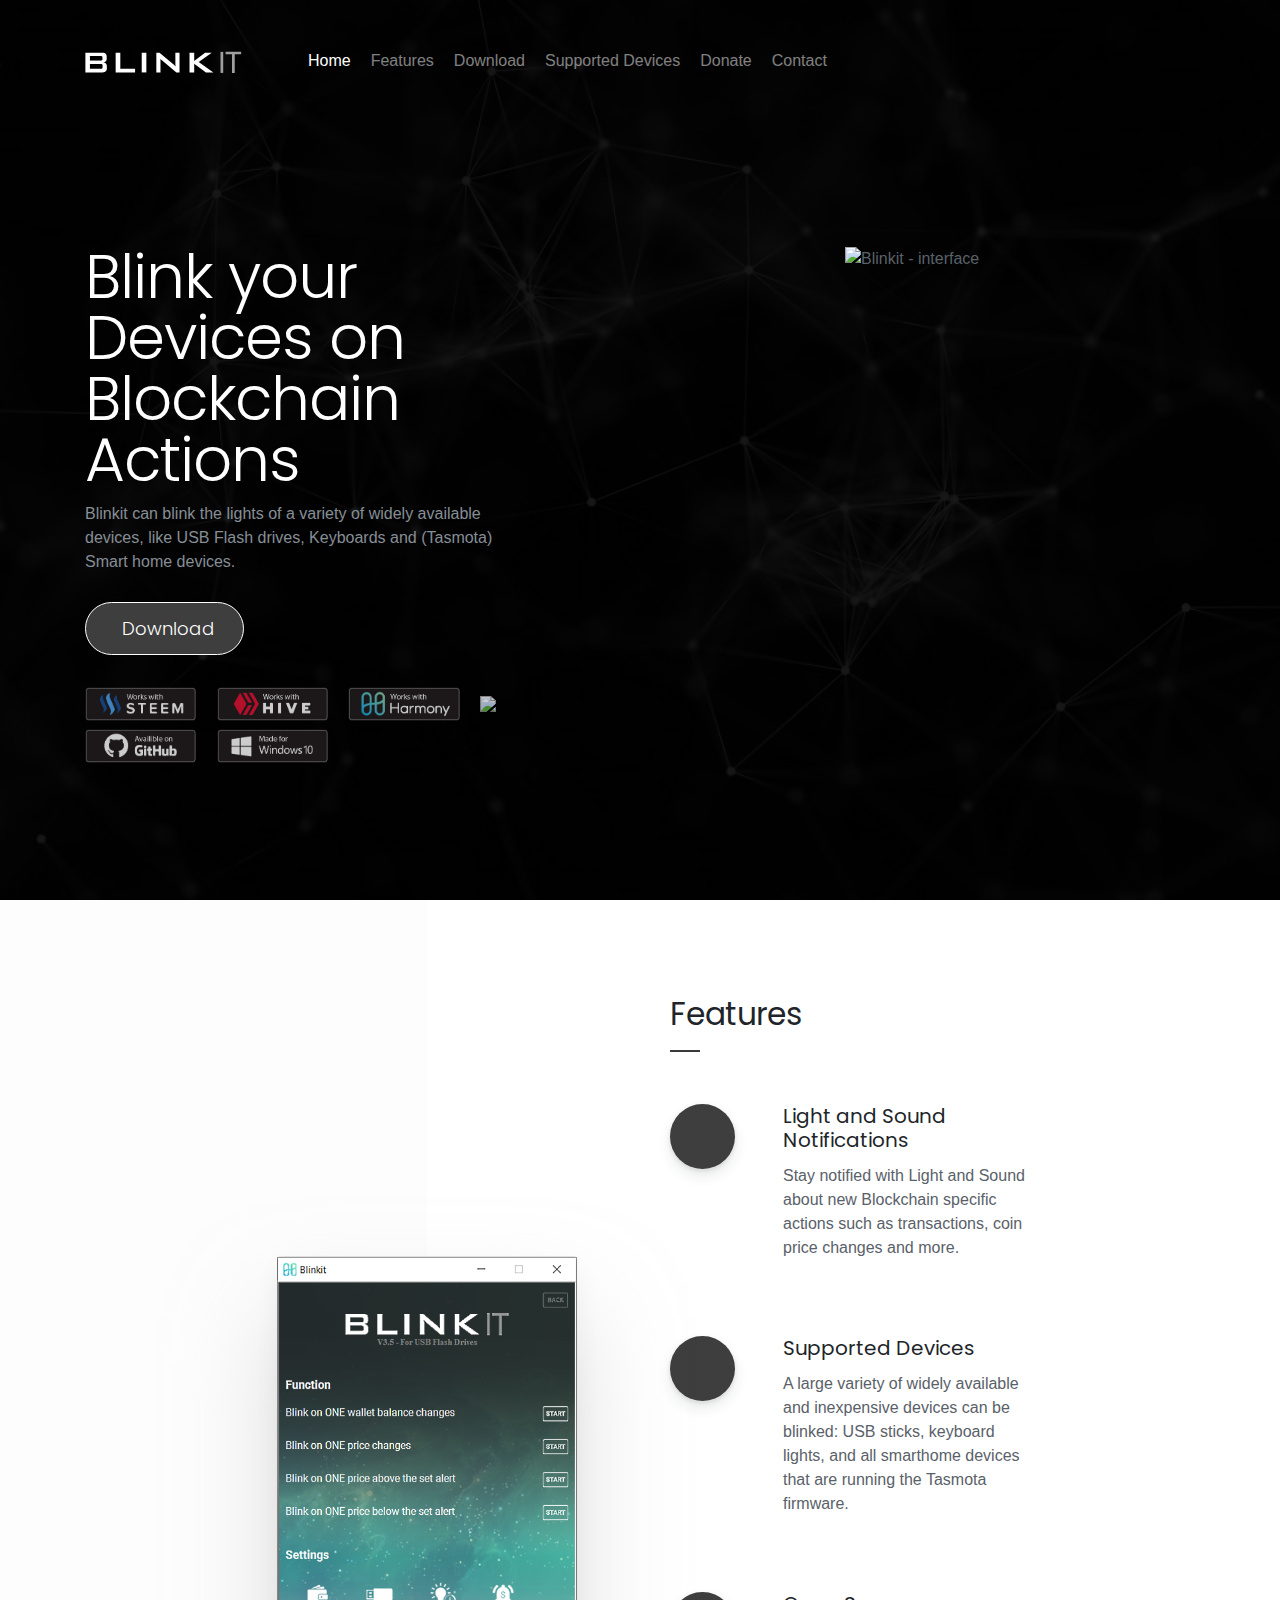
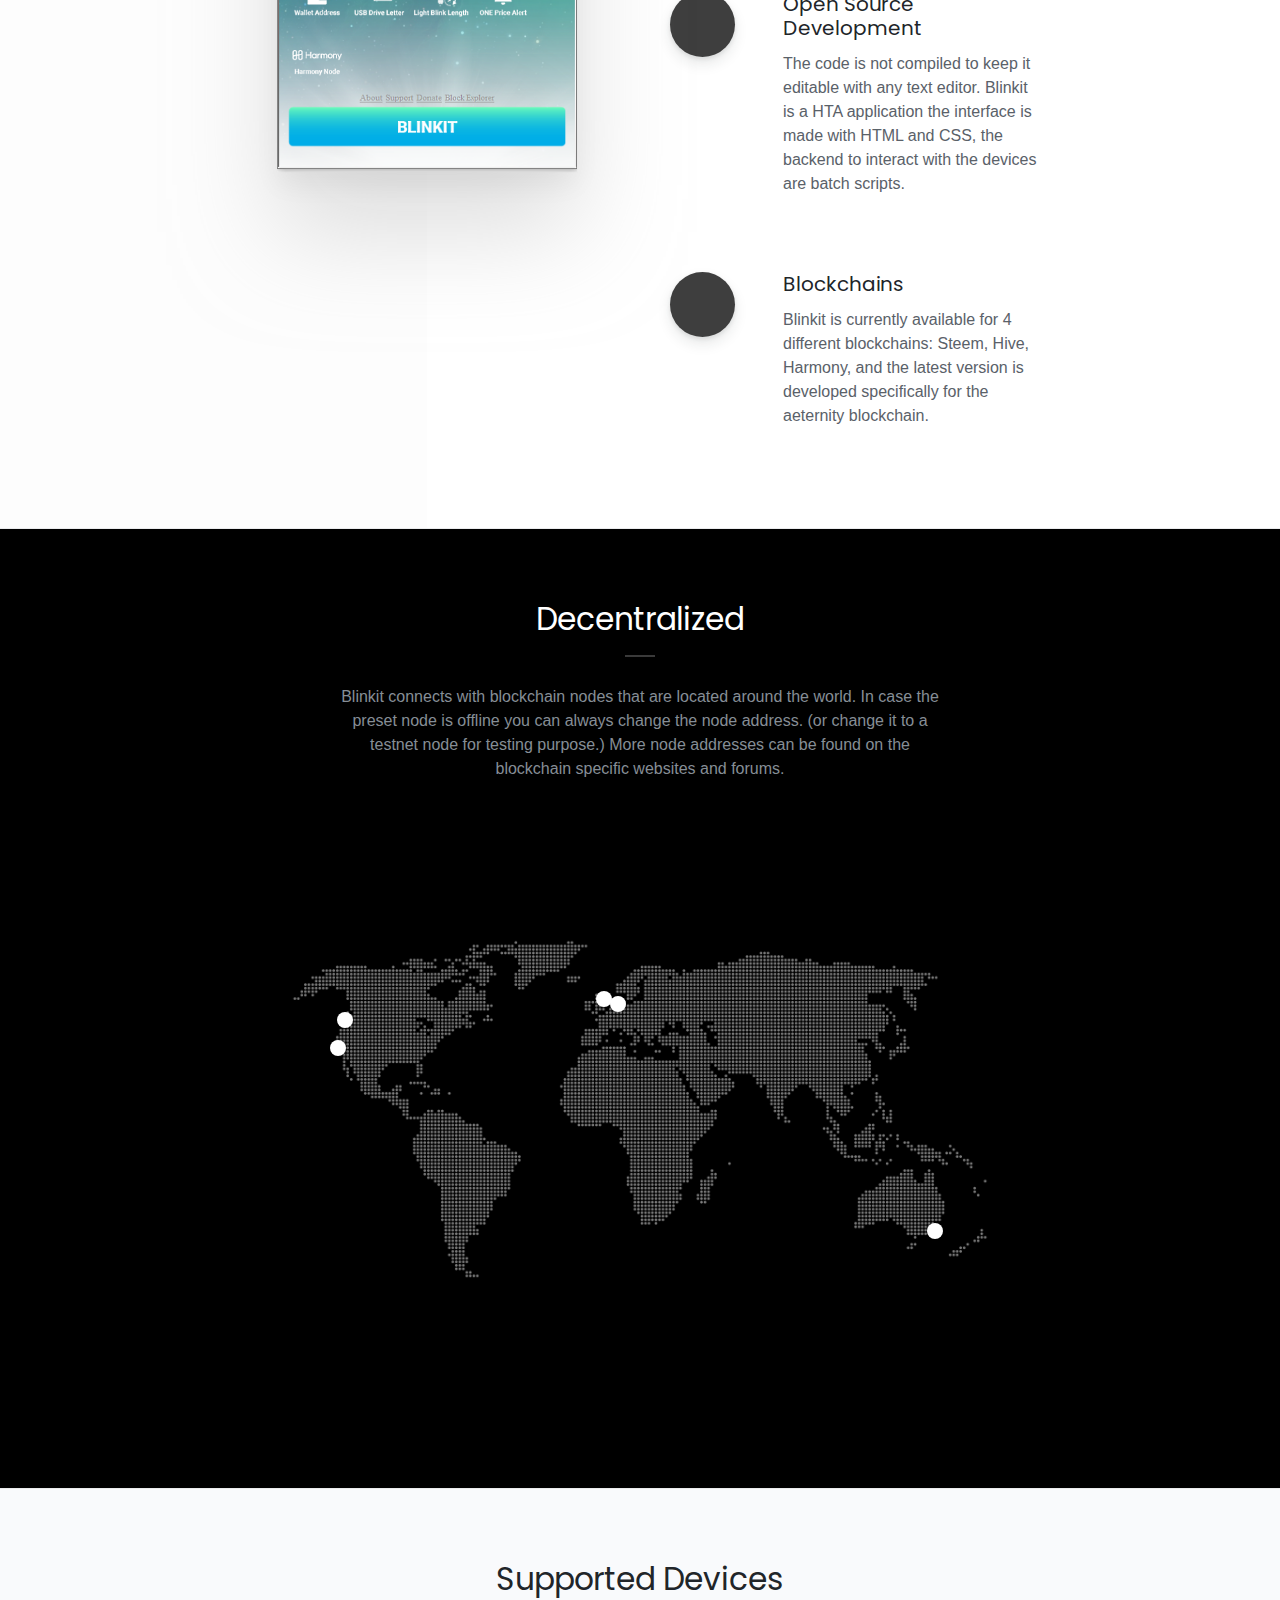
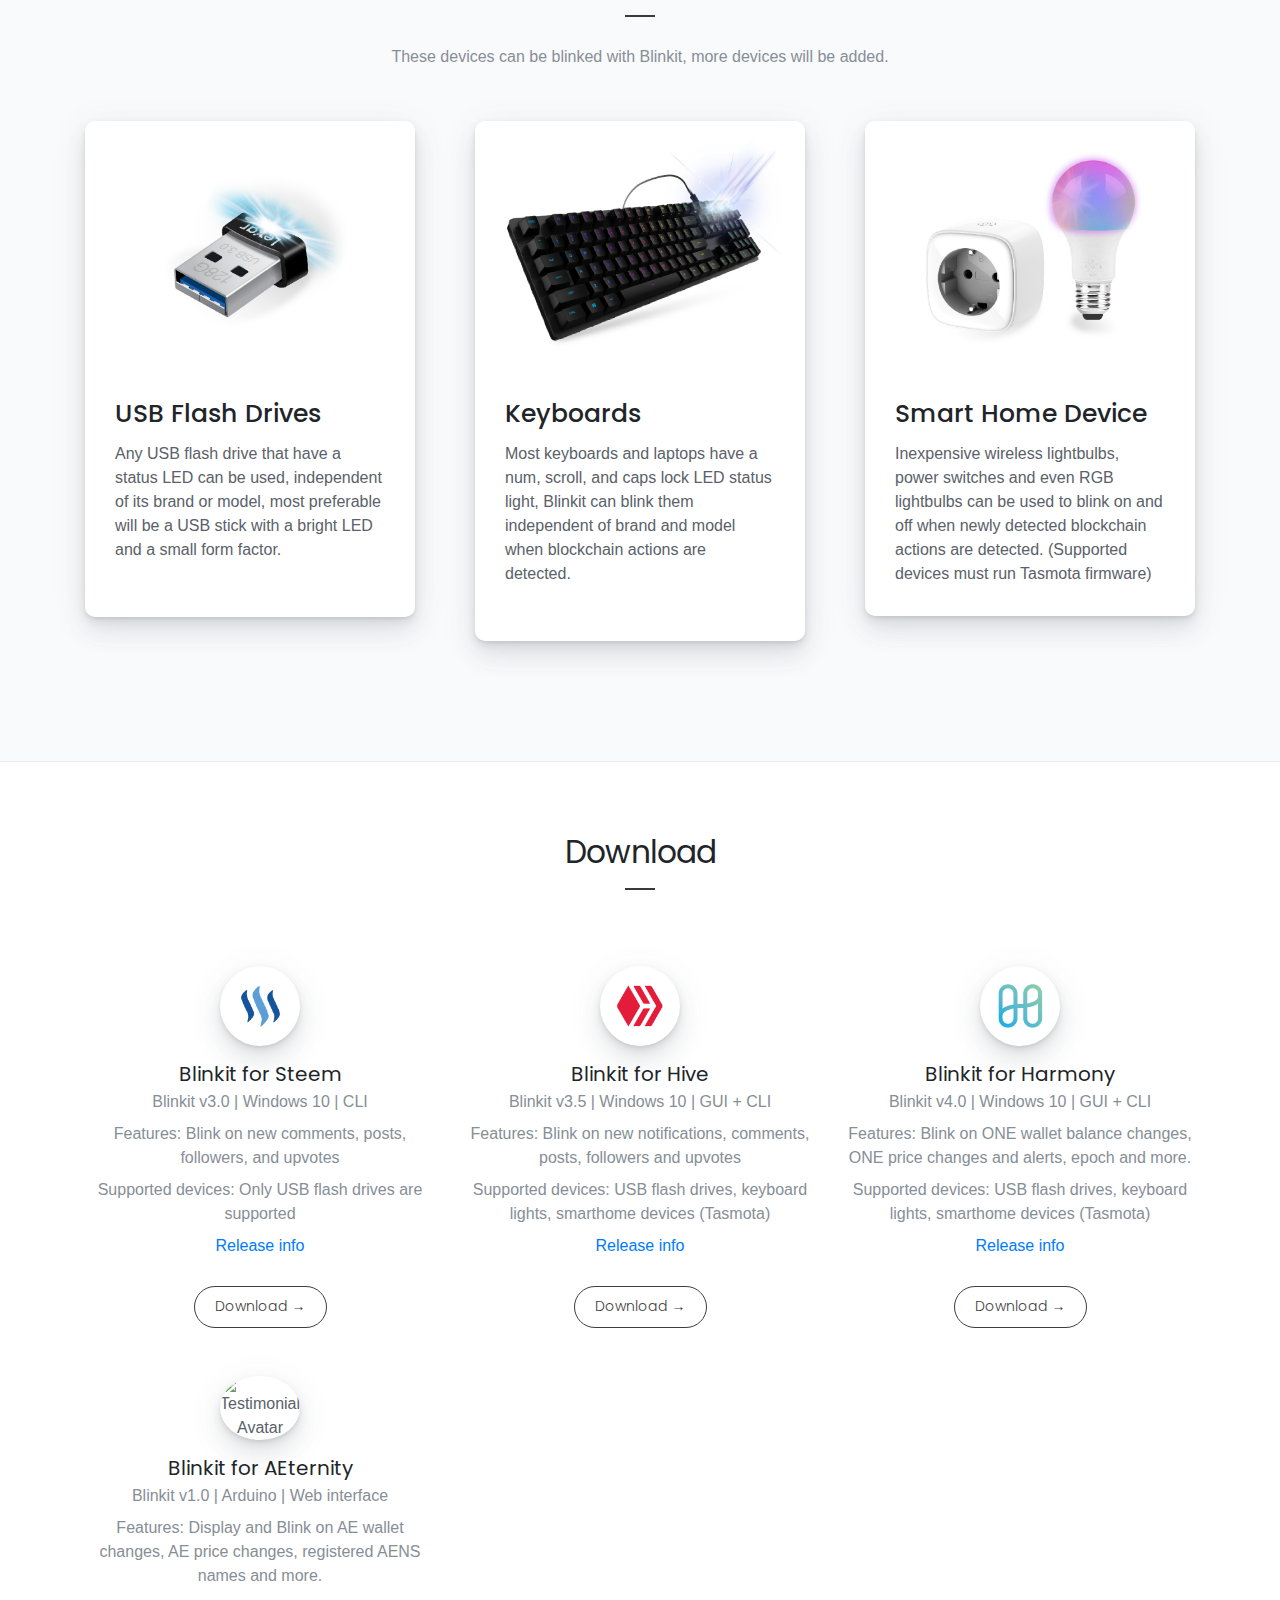
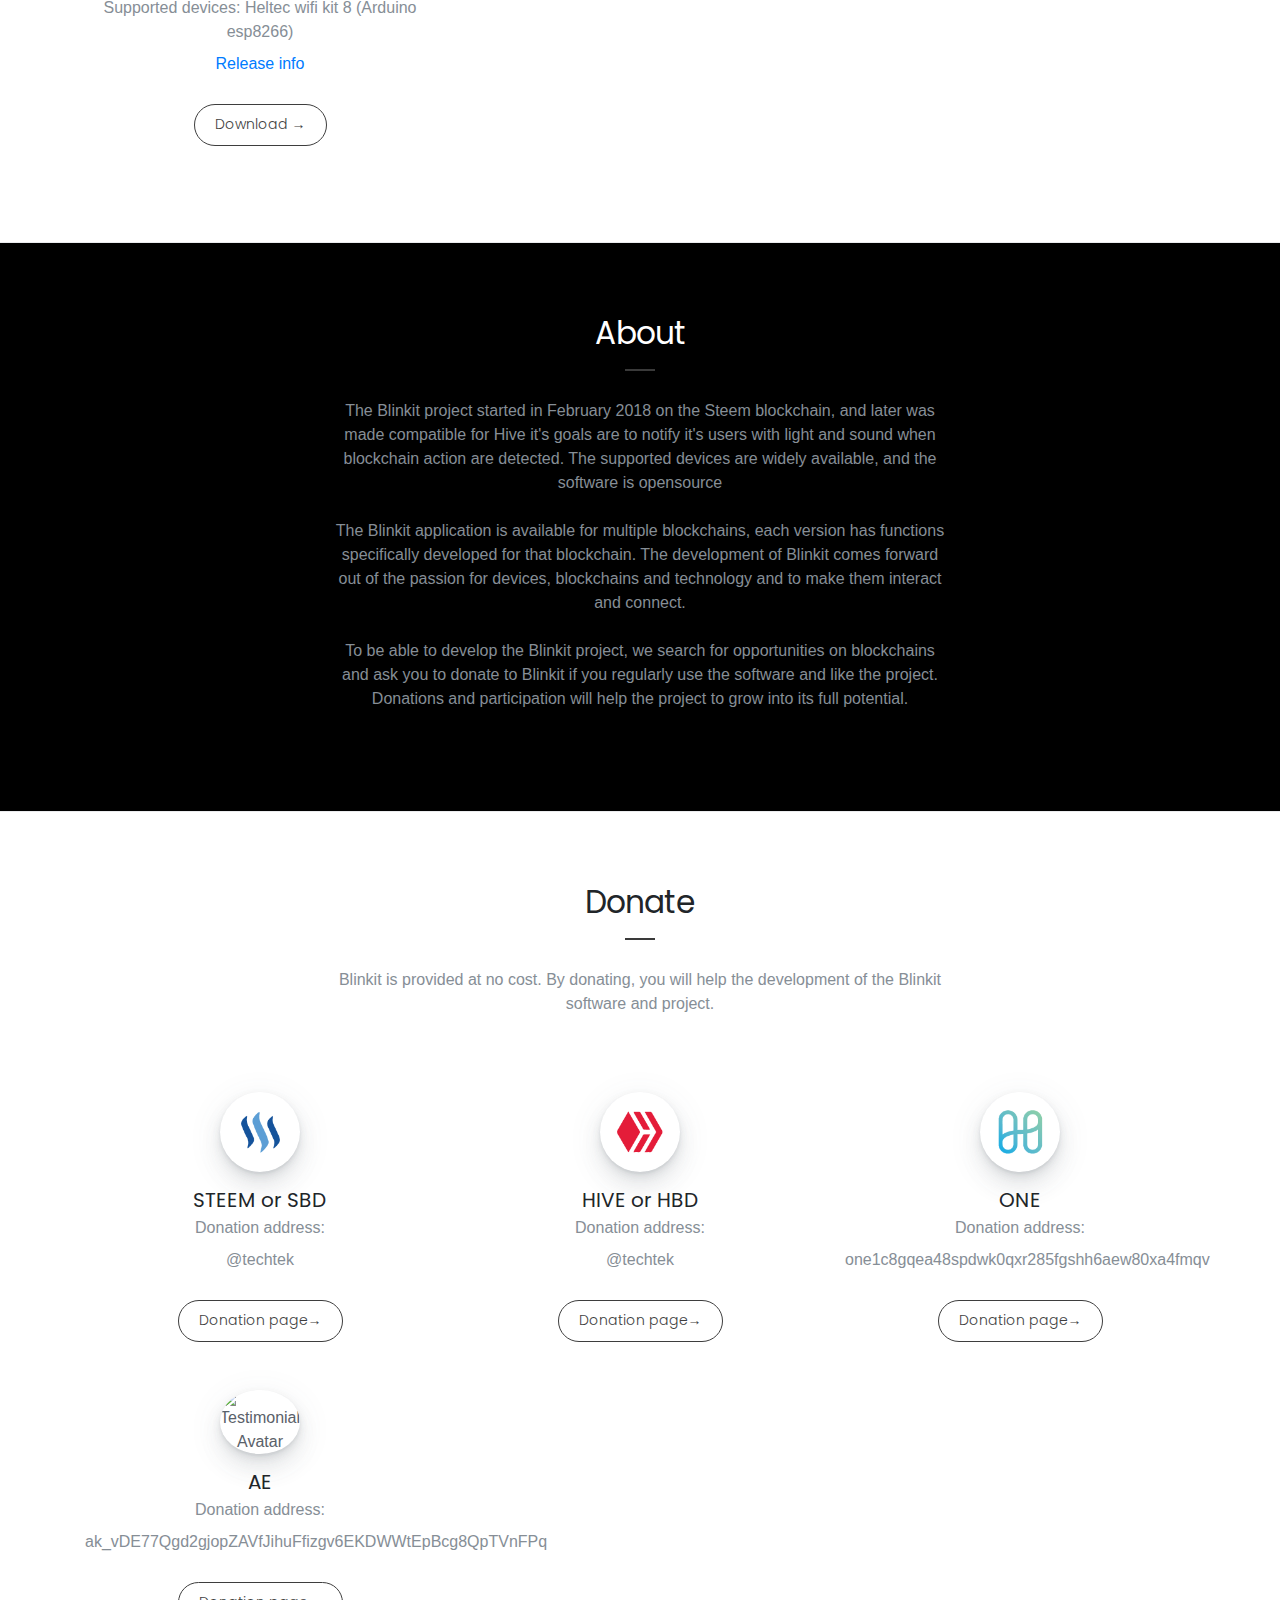
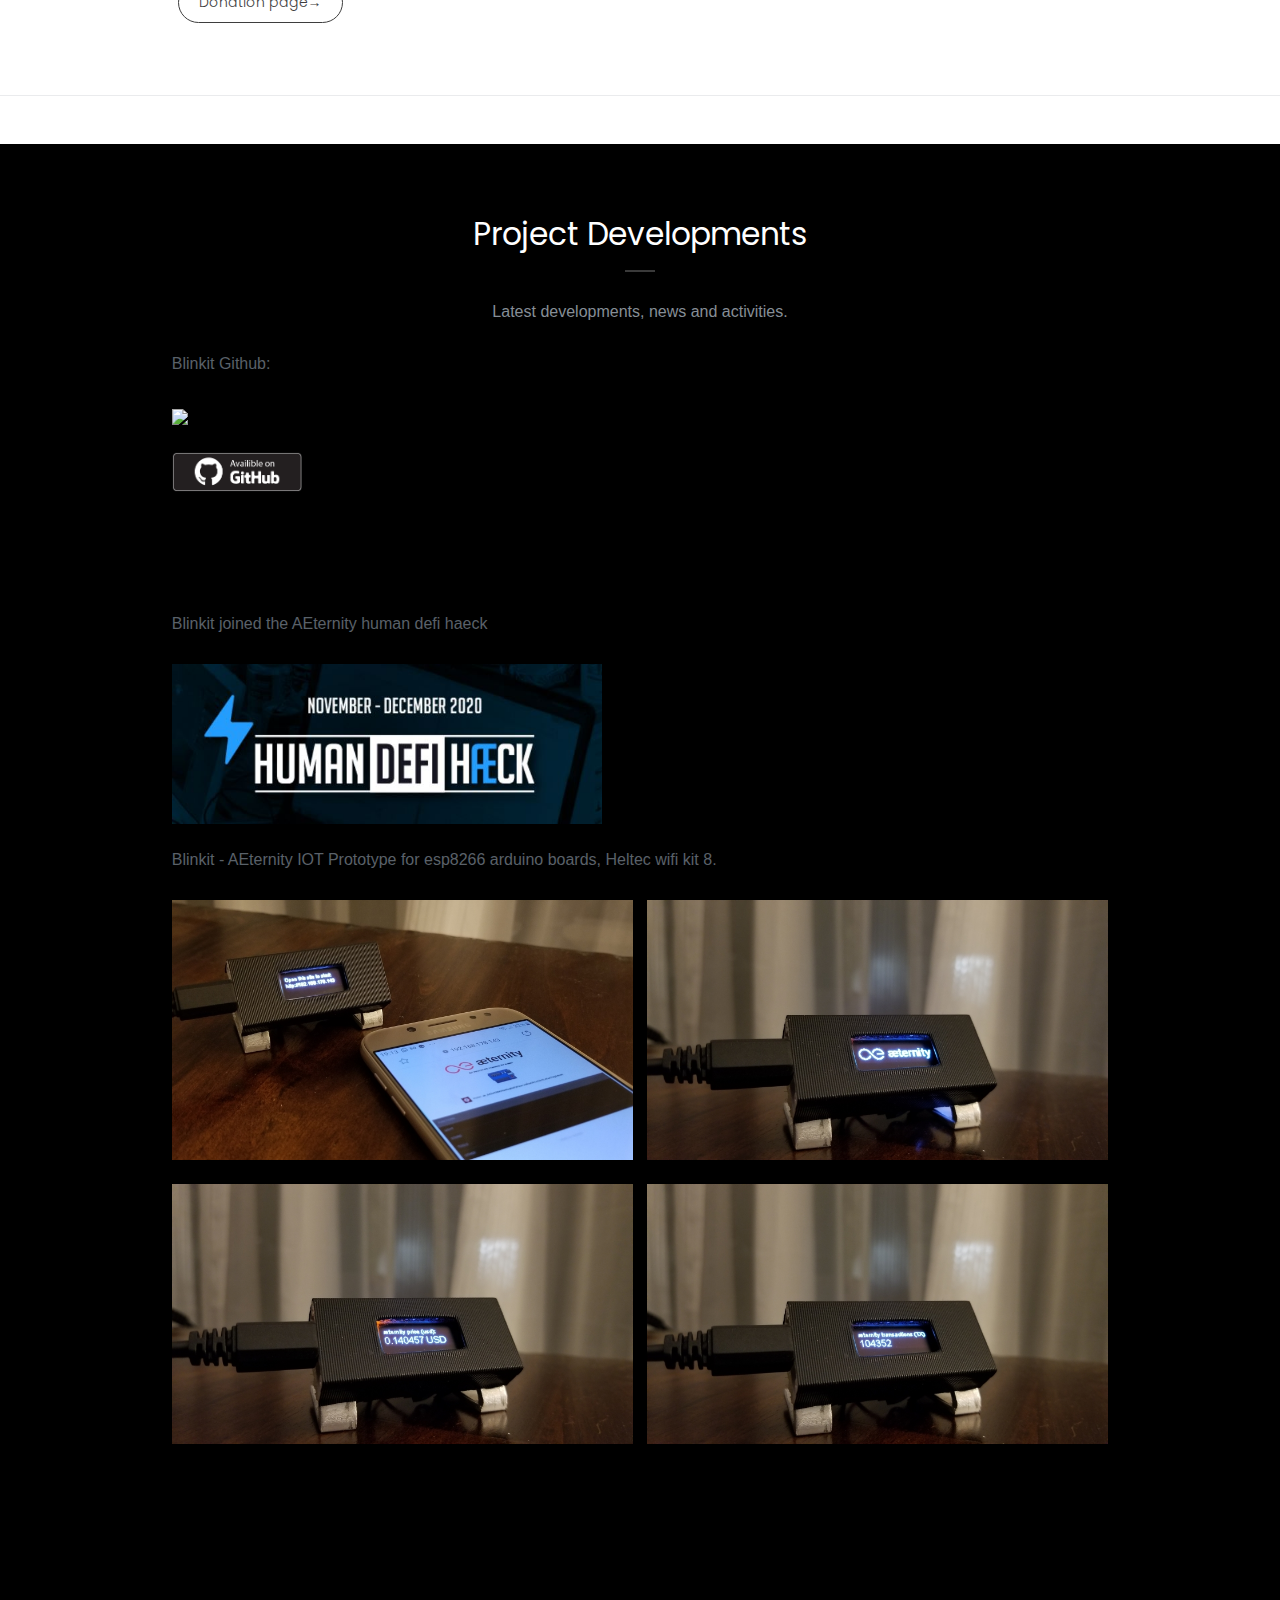
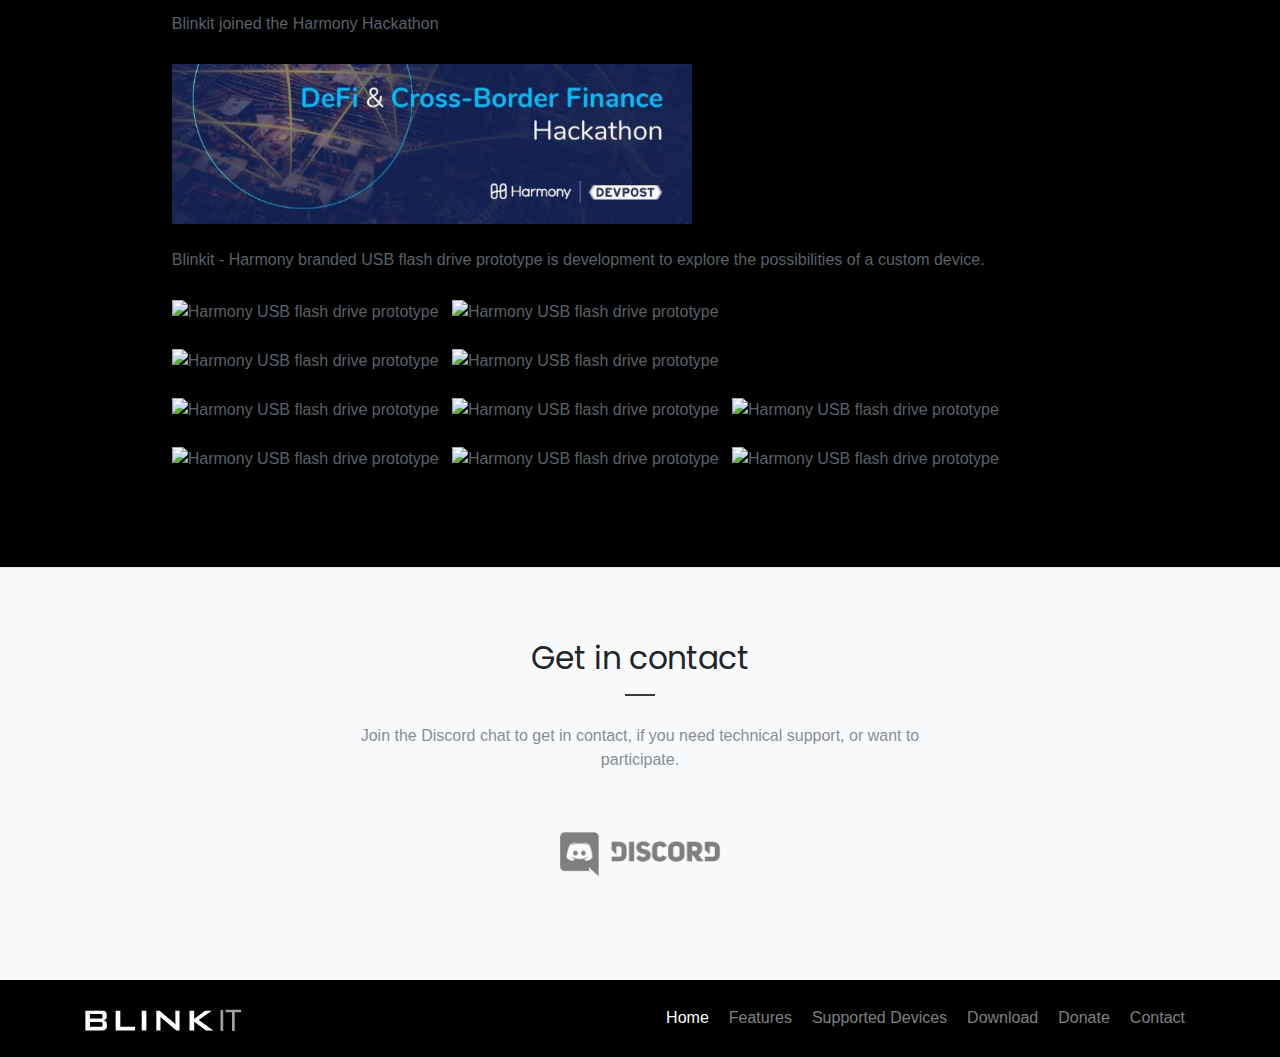
==== commit 3e0545d6: "Website update" ====
--- a/docs/index.html
+++ b/docs/index.html
@@ -55,6 +55,9 @@
 				<li class="nav-item">
                   <a class="nav-link" href="#Devices">Supported Devices</a>
 				</li>
+				<li class="nav-item">
+                  <a class="nav-link" href="#Donate">Donate</a>
+				</li>				
                 <li class="nav-item">
                   <a class="nav-link" href="#Contact">Contact</a>
                 </li>
@@ -77,6 +80,7 @@
                   <a href="https://steemit.com"><img class="w-25 mt-2 mr-3" src="images/app-promo/badge-steem.png" style="opacity:0.8;filter:alpha(opacity=30); alt="Visit Blinkit on Steemit.com"></a>
 				  <a href="https://hive.blog"><img class="w-25 mt-2 mr-3" src="images/app-promo/badge-hive.png" style="opacity:0.8;filter:alpha(opacity=30); alt="Visit Steem.io"></a>
 				  <a href="https://harmony.one"><img class="w-25 mt-2 mr-3" src="images/app-promo/badge-harmony.png" style="opacity:0.8;filter:alpha(opacity=30); alt="Visit Steem.io"></a>
+				  <a href="https://aeternity.com"><img class="w-25 mt-2 mr-3" src="images/app-promo/badge-aeternity.png" style="opacity:0.8;filter:alpha(opacity=30); alt="Visit aeternity.com/"></a>
 				  <a href="https://github.com/techtek/"><img class="w-25 mt-2 mr-3" src="images/app-promo/badge-github.png" style="opacity:0.8;filter:alpha(opacity=30); alt="Get Blinkit on Github"></a>
 				  <a href="#Download"><img class="w-25 mt-2 mr-3" src="images/app-promo/badge-windows10.png" style="opacity:0.8;filter:alpha(opacity=30); alt="Made for Windows 10"></a>
 				  
@@ -139,7 +143,7 @@
                   <div class="icon text-white bg-success mr-5"><i class="fa fa-th"></i></div>
                   <div>
                       <h5>Blockchains</h5>
-                      <p>Currently Blinkit is available for 3 different blockchains: Steem, Hive, and the latest is developed for the Harmony blockchain. </p>
+                      <p>Blinkit is currently available for 4 different blockchains: Steem, Hive, Harmony, and the latest version is developed specifically for the aeternity blockchain. </p>
                   </div>
                 </div>
               </div>
@@ -155,9 +159,11 @@
 		<h3 class="section-title text-center text-white m-5">Decentralized</h3>
 		<p class="text-muted col-md-6 text-center mx-auto">Blinkit connects with blockchain nodes that are located around the world. In case the preset node is offline you can always change the node address. (or change it to a testnet node for testing purpose.) More node addresses can be found on the blockchain specific websites and forums.  
 					</p>
-		<iframe src="nodemap/index.html" width="100%" height="600" scrolling="no" style="border:none;">
+		<center>			
+		<iframe src="nodemap/index.html" width="70%" height="600" scrolling="no" style="border:none;">
 		</iframe>
-			
+		</center>
+		
         <form class="form-inline d-table mb-5 mx-auto" action="/">
           <div class="form-group">
 				 
@@ -175,7 +181,7 @@
 	   
       <div class="blog section section-invert py-4">
         <h3 class="section-title text-center m-5">Supported Devices</h3>
-		<p class="text-muted col-md-6 text-center mx-auto">These devices can be blinked with Blinkit, more devices will be added later</p>
+		<p class="text-muted col-md-6 text-center mx-auto">These devices can be blinked with Blinkit, more devices will be added.</p>
         <div class="container">
           <div class="py-4">
             <div class="row">
@@ -187,7 +193,7 @@
                     <img class="card-img-top" src="images/common/usbflashdrive.jpg" alt="Card image cap">
                     <div class="card-body">
                       <h4 class="card-title">USB Flash Drives</h4>
-                      <p class="card-text">Any USB flash drive that have a status LED, independent of its brand or model can be used, most preferable will be a USB stick with a bright LED and a small form factor.</p>
+                      <p class="card-text">Any USB flash drive that have a status LED can be used, independent of its brand or model, most preferable will be a USB stick with a bright LED and a small form factor.</p>
 					  <p></p>
                       <!-- / <a class="btn btn-outline-success btn-pill" href="https://steemit.com/blinkit/@techtek/blinkit-or-usb-flash-notifications" target="_blank" >Read on Steemit &rarr;</a>  -->
                     </div>
@@ -202,7 +208,7 @@
                     <img class="card-img-top" src="images/common/logitech.jpg" alt="Card image cap">
                     <div class="card-body">
                       <h4 class="card-title">Keyboards</h4>
-                      <p class="card-text">Most keyboards and laptops have a num, scroll, and caps lock LED status light,independent of brand and model, Blinkit can blink them when blockchain actions are detected. </p>
+                      <p class="card-text">Most keyboards and laptops have a num, scroll, and caps lock LED status light, Blinkit can blink them independent of brand and model when blockchain actions are detected. </p>
                       		  <p></p>
 					  <!-- / <a class="btn btn-outline-success btn-pill" href="https://steemit.com/utopian-io/@flash4yard/blinkit-v2-3-or-blink-logitech-devices-on-steem-actions-backend" target="_blank" >Read on Steemit &rarr;</a>  -->
                     </div>
@@ -256,7 +262,7 @@
 					<span class="text-muted d-block mb-2">Supported devices: Only USB flash drives are supported</span>
 					<span class="text-muted d-block mb-2"> <a href="https://steemit.com/hive-139531/@techtek/blinkit-is-back-or-blink-your-devices-on-blockchain-actions">Release info</a></span>
 					<p></p>
-                    <a class="btn btn-outline-success btn-pill" href="https://steemit.com/utopian-io/@techtek/blink-the-lights-in-your-house-on-new-upvotes-followers-and-posts-with-blinkit-and-sonoff" target="_blank" >Download &rarr;</a>
+                    <a class="btn btn-outline-success btn-pill" href="https://github.com/techtek/Blinkit/archive/master.zip" target="_blank" >Download &rarr;</a>
                 </div>
 
                 <div class="col-md-4 testimonial text-center">
@@ -269,20 +275,34 @@
 					<span class="text-muted d-block mb-2">Supported devices: USB flash drives, keyboard lights, smarthome devices (Tasmota)</span>
 					<span class="text-muted d-block mb-2"> <a href="https://hive.blog/hive-139531/@techtek/blinkit-v3-5-or-hive-notification-streamer-with-light-and-sound">Release info</a></span>
 					<p></p>
-                    <a class="btn btn-outline-success btn-pill" href="https://steemit.com/utopian-io/@techtek/blink-the-lights-in-your-house-on-new-upvotes-followers-and-posts-with-blinkit-and-sonoff" target="_blank" >Download &rarr;</a>
+                    <a class="btn btn-outline-success btn-pill" href="https://github.com/techtek/BlinkitHive/archive/master.zip" target="_blank" >Download &rarr;</a>
                 </div>
 
                 <div class="col-md-4 testimonial text-center">
                     <div class="avatar rounded-circle with-shadows mb-3 ml-auto mr-auto">
                         <img src="images/app-promo/blockchainharmony.png" class="w-100" alt="Testimonial Avatar" />
                     </div>
-                    <h5 class="mb-1">Blinkit for Harmony (soon)</h5>
-                    <span class="text-muted d-block mb-2">Blinkit v3.8 | Windows 10 | GUI + CLI</span>
-					<span class="text-muted d-block mb-2">Features: Blink on ONE wallet balance changes, ONE price changes and ONE price alerts</span>
+                    <h5 class="mb-1">Blinkit for Harmony</h5>
+                    <span class="text-muted d-block mb-2">Blinkit v4.0 | Windows 10 | GUI + CLI</span>
+					<span class="text-muted d-block mb-2">Features: Blink on ONE wallet balance changes, ONE price changes and alerts, epoch and more.</span>
 					<span class="text-muted d-block mb-2">Supported devices: USB flash drives, keyboard lights, smarthome devices (Tasmota)</span>
-					<span class="text-muted d-block mb-2"> <a href="https://hive.blog/hive-139531/@techtek/blinkit-v3-5-or-hive-notification-streamer-with-light-and-sound">Release info</a></span>
-					<p></p>
-                    <a class="btn btn-outline-success btn-pill" href="https://steemit.com/utopian-io/@techtek/blink-the-lights-in-your-house-on-new-upvotes-followers-and-posts-with-blinkit-and-sonoff" target="_blank" >Download &rarr;</a>					
+					<span class="text-muted d-block mb-2"> <a href="https://devpost.com/software/blinkit-ephtol">Release info</a></span>
+					<p></p>
+                    <a class="btn btn-outline-success btn-pill" href="https://github.com/techtek/BlinkitHarmony/archive/master.zip" target="_blank" >Download &rarr;</a>					
+                </div>
+				
+				                <div class="col-md-4 testimonial text-center">
+								<br></br>
+                    <div class="avatar rounded-circle with-shadows mb-3 ml-auto mr-auto">
+                        <img src="images/app-promo/blockchainaeternity.png" class="w-100" alt="Testimonial Avatar" />
+                    </div>
+                    <h5 class="mb-1">Blinkit for AEternity</h5>
+                    <span class="text-muted d-block mb-2">Blinkit v1.0 | Arduino | Web interface</span>
+					<span class="text-muted d-block mb-2">Features: Display and Blink on AE wallet changes, AE price changes, registered AENS names and more.</span>
+					<span class="text-muted d-block mb-2">Supported devices: Heltec wifi kit 8 (Arduino esp8266)</span>
+					<span class="text-muted d-block mb-2"> <a href="https://humandefihaeck.devpost.com/">Release info</a></span>
+					<p></p>
+                    <a class="btn btn-outline-success btn-pill" href="https://github.com/techtek/BlinkitAEternity" target="_blank" >Download &rarr;</a>					
                 </div>
             </div>
           </div>
@@ -300,10 +320,12 @@
 	 	<!-- / About  Section -->
       <div class="subscribe section bg-dark py-4">
         <h3 class="section-title text-center text-white m-5">About</h3>
-        <p class="text-muted col-md-6 text-center mx-auto">The Blinkit project Started in February 2018 on the Steem blockchain, it goals are to notify you with light and sound when blockchain action are detected. The supported devices are widely available, and the software is opensource and is made with a combination of batch scripts fo the back-end and HTML and CSS for the frontend.
+        <p class="text-muted col-md-6 text-center mx-auto">The Blinkit project started in February 2018 on the Steem blockchain, and later was made compatible for Hive it's goals are to notify it's users with light and sound when blockchain action are detected. The supported devices are widely available, and the software is opensource 
+		<br></br>
 					The Blinkit application is available for multiple blockchains, each version has functions specifically developed for that blockchain.
-					The development of Blinkit comes forward out of the passion for interacting with a variety of devices and blockchains.
-					To be able to develop the Blinkit project we will search for opportunities on blockchains and ask you to donate to Blinkit if you like the project, it will help the project to grow into its full potential.
+					The development of Blinkit comes forward out of the passion for devices, blockchains and technology and to make them interact and connect.
+		<br></br>				
+					To be able to develop the Blinkit project, we search for opportunities on blockchains and ask you to donate to Blinkit if you regularly use the software and like the project. Donations and participation will help the project to grow into its full potential.
 					</p>
 				
 			
@@ -323,7 +345,73 @@
 	  
 	  
 
-
+ <!-- Donate Section -->
+	  
+	  <A NAME="Donate">	  
+      <div class="testimonials section py-4">
+
+          <h3 class="section-title text-center m-5">Donate</h3>
+		          <p class="text-muted col-md-6 text-center mx-auto">Blinkit is provided at no cost. By donating, you will help the development of the Blinkit software and project. </p>
+          <div class="container py-5">
+            <div class="row">                
+				<div class="col-md-4 testimonial text-center">
+                    <div class="avatar rounded-circle with-shadows mb-3 ml-auto mr-auto">
+                        <img src="images/app-promo/blockchainsteem.png" class="w-100" alt="Testimonial Avatar" />
+                    </div>
+                    <h5 class="mb-1">STEEM or SBD</h5>
+                    <span class="text-muted d-block mb-2">Donation address:</span>
+					<span class="text-muted d-block mb-2">@techtek</span>
+					<p></p>
+                    <a class="btn btn-outline-success btn-pill" href="https://steemit.com/@techtek" target="_blank" >Donation page&rarr;</a>
+                </div>
+
+                <div class="col-md-4 testimonial text-center">
+                    <div class="avatar rounded-circle with-shadows mb-3 ml-auto mr-auto">
+                        <img src="images/app-promo/blockchainhive.png" class="w-100" alt="Testimonial Avatar" />
+                    </div>
+                    <h5 class="mb-1">HIVE or HBD</h5>
+                    <span class="text-muted d-block mb-2">Donation address:</span>
+					<span class="text-muted d-block mb-2">@techtek</span>
+					<p></p>
+                    <a class="btn btn-outline-success btn-pill" href="https://hive.blog/@techtek" target="_blank" >Donation page&rarr;</a>
+                </div>
+			
+				<div class="col-md-4 testimonial text-center">
+                    <div class="avatar rounded-circle with-shadows mb-3 ml-auto mr-auto">
+                        <img src="images/app-promo/blockchainharmony.png" class="w-100" alt="Testimonial Avatar" />
+                    </div>
+                    <h5 class="mb-1">ONE</h5>
+                    <span class="text-muted d-block mb-2">Donation address:</span>
+					<span class="text-muted d-block mb-2">one1c8gqea48spdwk0qxr285fgshh6aew80xa4fmqv</span>
+					<p></p>
+                    <a class="btn btn-outline-success btn-pill" href="https://explorer.harmony.one/#/address/one1c8gqea48spdwk0qxr285fgshh6aew80xa4fmqv" target="_blank" >Donation page&rarr;</a>
+                </div>
+				
+				   
+				<div class="col-md-4 testimonial text-center">
+								<br></br>
+                    <div class="avatar rounded-circle with-shadows mb-3 ml-auto mr-auto">
+                        <img src="images/app-promo/blockchainaeternity.png" class="w-100" alt="Testimonial Avatar" />
+                    </div>
+                    <h5 class="mb-1">AE</h5>
+                    <span class="text-muted d-block mb-2">Donation address:</span>
+					<span class="text-muted d-block mb-2">ak_vDE77Qgd2gjopZAVfJihuFfizgv6EKDWWtEpBcg8QpTVnFPq</span>
+					<p></p>
+                    <a class="btn btn-outline-success btn-pill" href="https://explorer.harmony.one/#/address/one1c8gqea48spdwk0qxr285fgshh6aew80xa4fmqv" target="_blank" >Donation page&rarr;</a>
+                </div>
+				   
+            </div>
+          </div>
+			
+			
+  
+
+			
+          </div>
+		   <br></br>	
+        </div>
+		
+	<!-- / Donate Section -->
 
 	  
 
@@ -333,7 +421,7 @@
 	<!-- / Latest Improvements Section -->
       <div class="subscribe section bg-dark py-4">
         <h3 class="section-title text-center text-white m-5">Project Developments</h3>
-        <p class="text-muted col-md-6 text-center mx-auto">News and activities.</p>
+        <p class="text-muted col-md-6 text-center mx-auto">Latest developments, news and activities.</p>
         <form class="form-inline d-table mb-5 mx-auto" action="/">
           <div class="form-group">
 		
@@ -342,16 +430,50 @@
 		<img src="https://grass-graph.moshimo.works/images/techtek.png" width="auto" height="160">	
 		<br></br>
 		<a href="https://github.com/techtek/"><img src="images/app-promo/badge-github.png" alt="Get Blinkit on Github" width="130" height="auto"></a>
-				  			
+		
+        <br></br>
+		<br></br>
+		<br></br>
+		<p><b>Blinkit joined the AEternity human defi haeck</b></p>
+	    <a href="https://humandefihaeck.devpost.com/"><img src="images/app-promo/aehaeck.JPG" alt="AE hackahon" width="auto" height="160"></a>
+		
+		<br></br>
+		
+		<p><b>Blinkit - AEternity IOT Prototype for esp8266 arduino boards, Heltec wifi kit 8. </b></p>
+		
+		
+		<img src="images/app-promo/aeprototypeimage1.jpg" alt="Blinkit - Aeternity IOT Prototype" width="auto" height="260"></a>   &nbsp;
+		<img src="images/app-promo/aeprototypeimage2.jpg" alt="Blinkit - Aeternity IOT Prototype" width="auto" height="260"></a>
+		<br></br>
+		<img src="images/app-promo/aeprototypeimage3.jpg" alt="Blinkit - Aeternity IOT Prototype" width="auto" height="260"></a>   &nbsp;
+		<img src="images/app-promo/aeprototypeimage4.jpg" alt="Blinkit - Aeternity IOT Prototype" width="auto" height="260"></a>
+		<br></br>
+		
+		
 		<br></br>
 		<br></br>
 		<br></br>
 		<p><b>Blinkit joined the Harmony Hackathon</b></p>
-	    <a href="https://github.com/techtek/"><img src="images/app-promo/harmonyhackathon.jpg" alt="Harmony hackahon" width="auto" height="160"></a>
-		
-		<br></br>
-			
-						
+	    <a href="https://devpost.com/software/blinkit-ephtol"><img src="images/app-promo/harmonyhackathon.jpg" alt="Harmony hackahon" width="auto" height="160"></a>
+		
+		<br></br>
+		<p><b>Blinkit - Harmony branded USB flash drive prototype is development to explore the possibilities of a custom device.</b></p>
+		
+		
+		<img src="images/app-promo/prototype1.png" alt="Harmony USB flash drive prototype" width="auto" height="225"></a>   &nbsp;
+		<img src="images/app-promo/prototype2.png" alt="Harmony USB flash drive prototype" width="auto" height="225"></a>
+		<br></br>
+		<img src="images/app-promo/prototype3.gif" alt="Harmony USB flash drive prototype" width="auto" height="200"></a>   &nbsp;
+		<img src="images/app-promo/prototype4.jpeg" alt="Harmony USB flash drive prototype" width="auto" height="200"></a>	
+		<br></br>
+		<img src="images/app-promo/prototype5.jpg" alt="Harmony USB flash drive prototype" width="auto" height="200"></a>   &nbsp;
+		<img src="images/app-promo/prototype6.jpg" alt="Harmony USB flash drive prototype" width="auto" height="200"></a>	&nbsp;
+		<img src="images/app-promo/prototype7.jpg" alt="Harmony USB flash drive prototype" width="auto" height="200"></a>	
+		<br></br>
+		<img src="images/app-promo/prototype8.jpg" alt="Harmony USB flash drive prototype" width="auto" height="200"></a>   &nbsp;
+		<img src="images/app-promo/prototype9.jpg" alt="Harmony USB flash drive prototype" width="auto" height="200"></a>	&nbsp;
+		<img src="images/app-promo/prototype10.jpg" alt="Harmony USB flash drive prototype" width="auto" height="200"></a>	
+		<br></br>			
           </div>
 		  
         </form>
@@ -365,7 +487,7 @@
 	  <A NAME="Contact">	  
       <div class="contact section-invert py-4">
         <h3 class="section-title text-center m-5">Get in contact</h3>
-					<p class="text-muted col-md-6 text-center mx-auto">Please join the Discord chat to get in contact, or if you need technical support.</p>
+					<p class="text-muted col-md-6 text-center mx-auto">Join the Discord chat to get in contact, if you need technical support, or want to participate.</p>
 
         <div class="container py-4">
           <div class="row justify-content-md-center px-4">				
@@ -374,7 +496,7 @@
 			
 	<center> 
 
-	<a href="https://discord.gg/73h8XqP" alt="Go to Discord"> <img src="images/app-promo/discord.png"  width="auto" height="75"  />			
+	<a href="https://discord.gg/73h8XqP" alt="Go to Discord"> <img src="images/app-promo/discord.png"  width="auto" height="60"  />			
 		
 	</center>
   
@@ -417,9 +539,12 @@
                 <li class="nav-item">
                   <a class="nav-link" href="#Download">Download</a>
                 </li>
+				<li class="nav-item">
+                  <a class="nav-link" href="#Donate">Donate</a>
+				</li>				
                 <li class="nav-item">
                   <a class="nav-link" href="#Contact">Contact</a>
-                </li>
+                </li>				
               </ul>
             </div>
           </div>
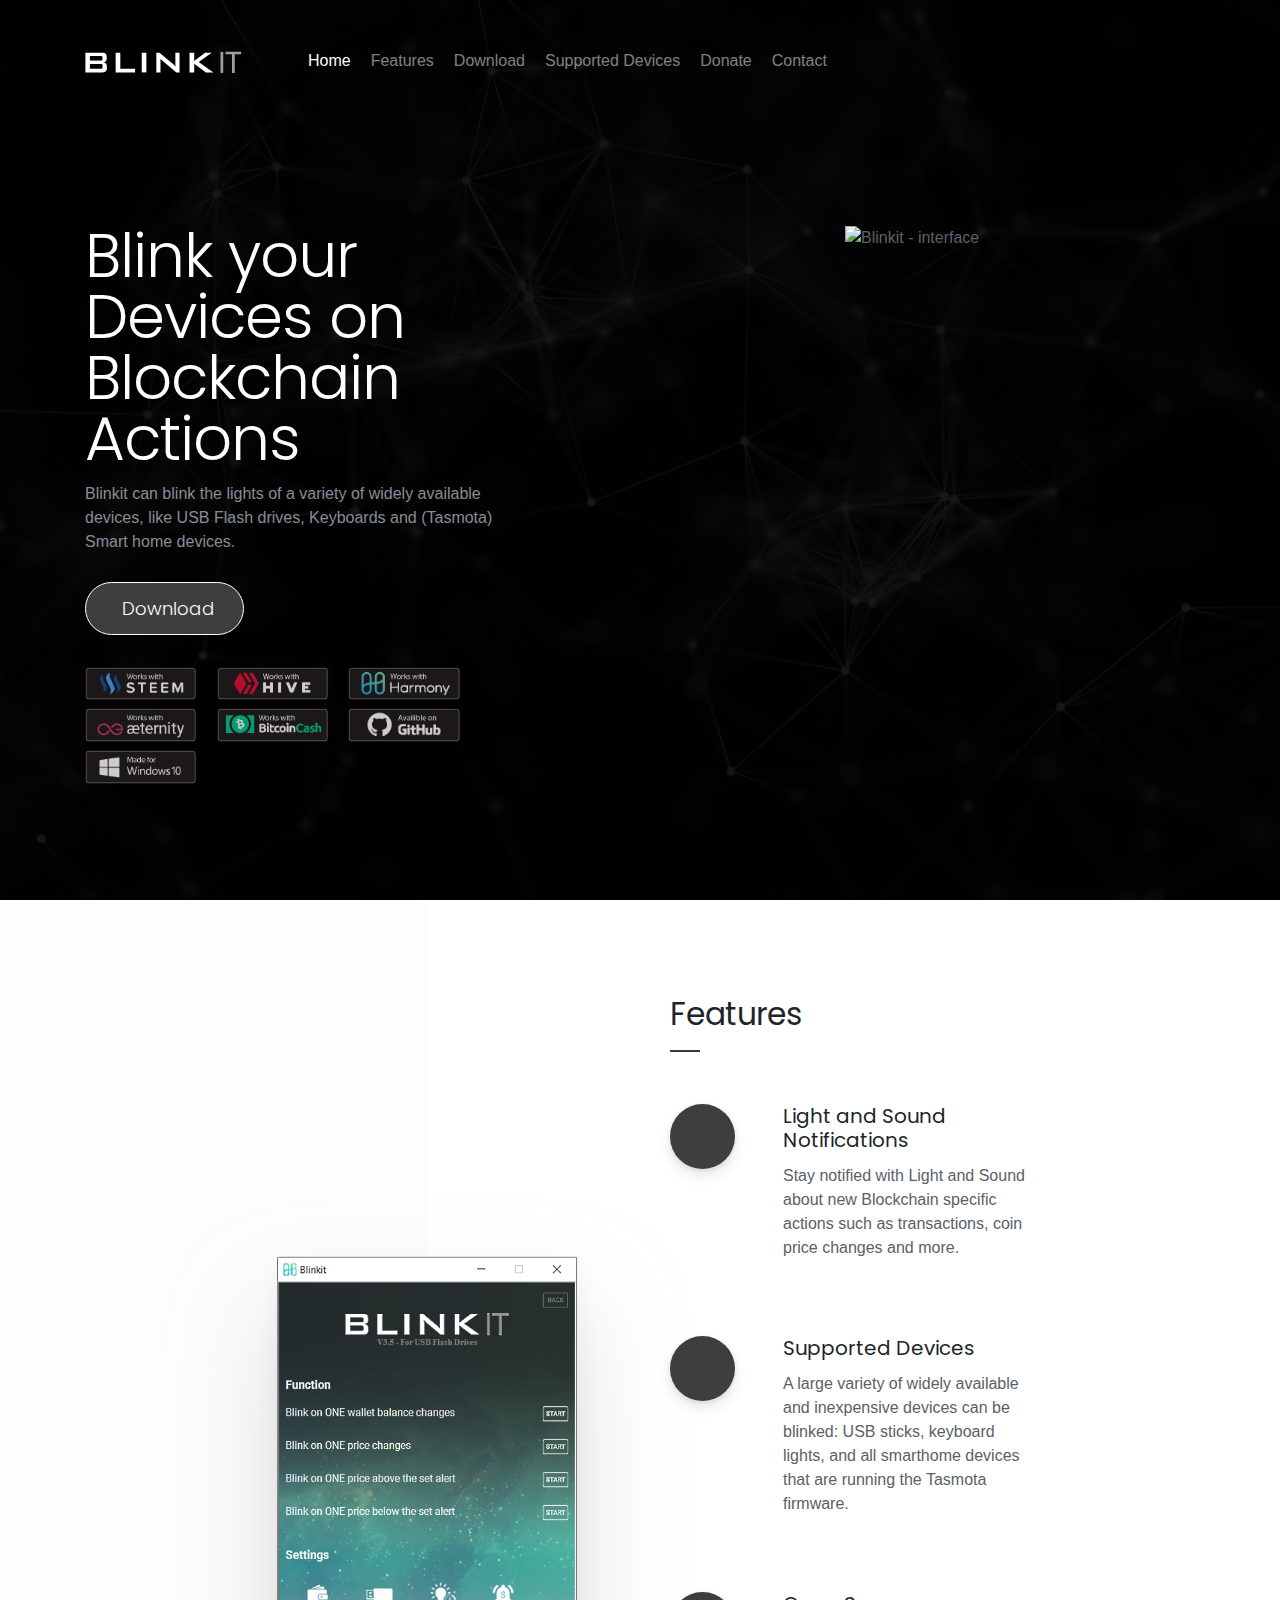
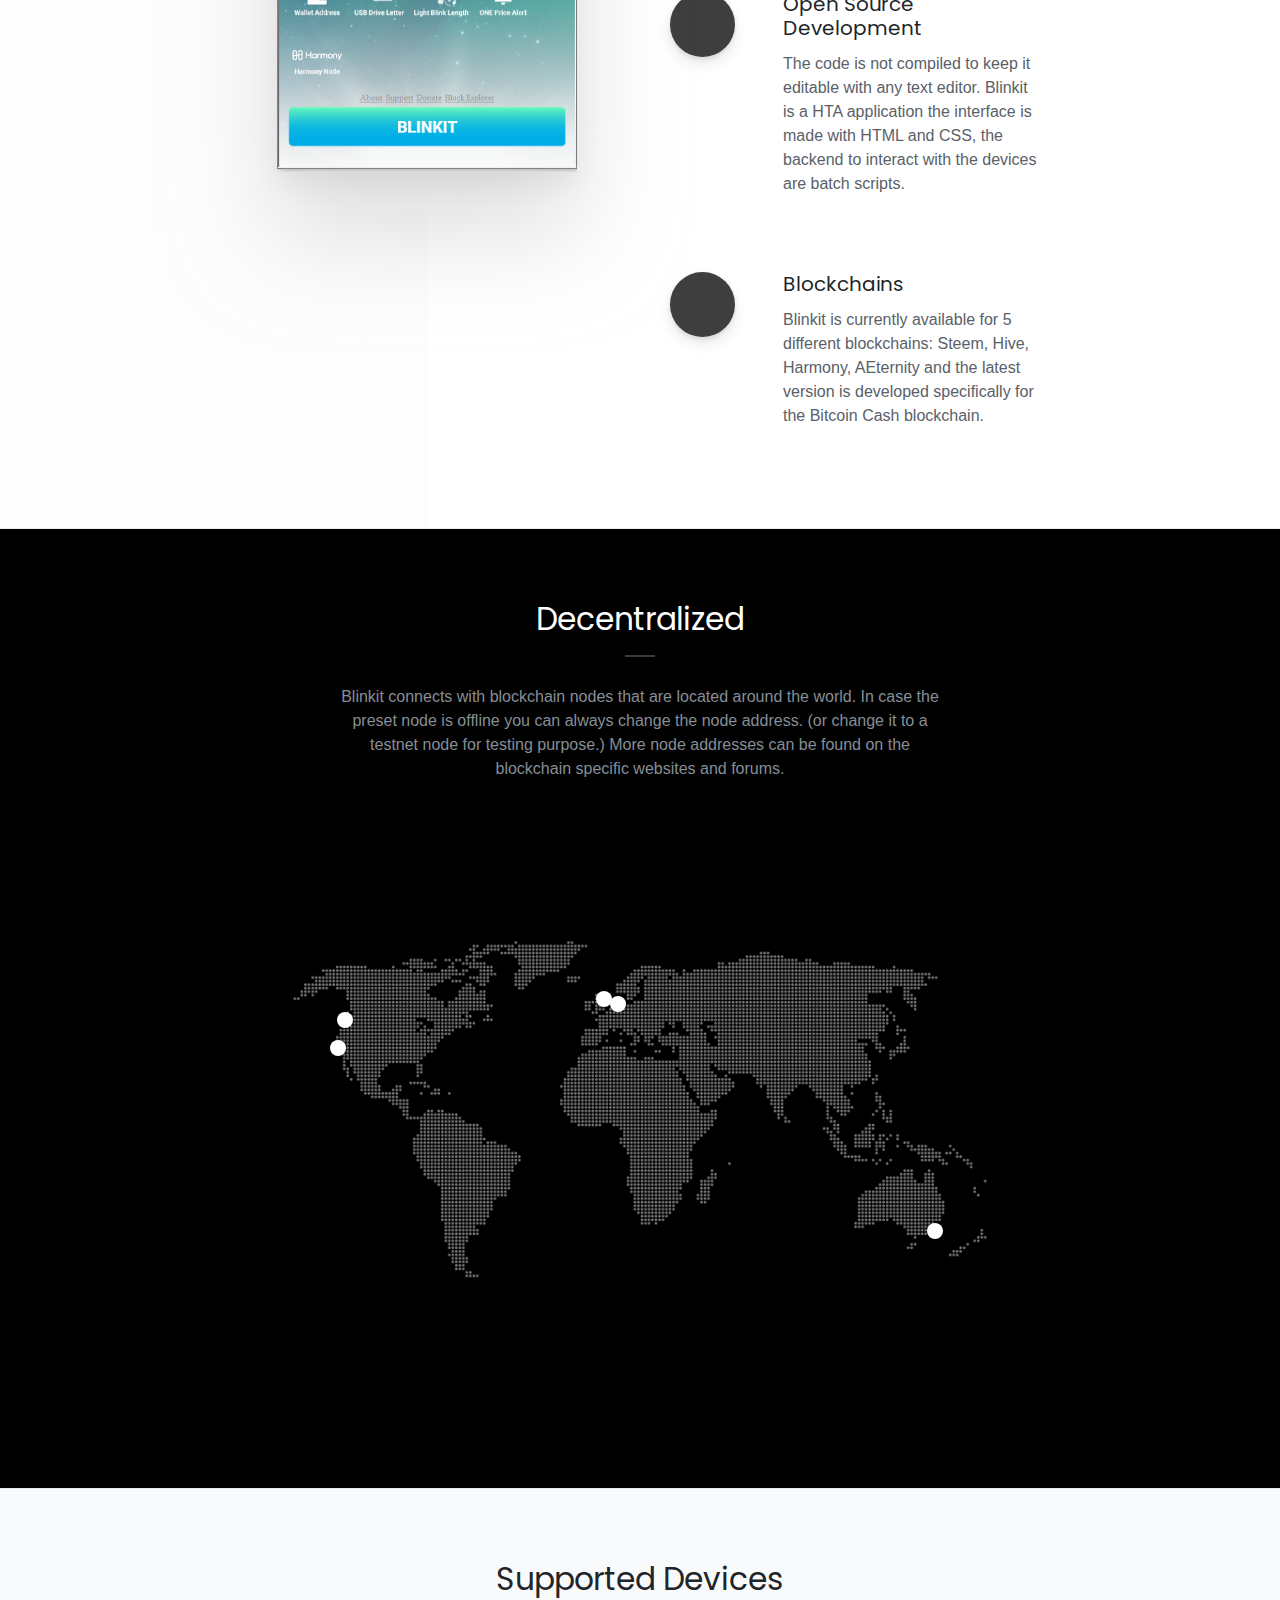
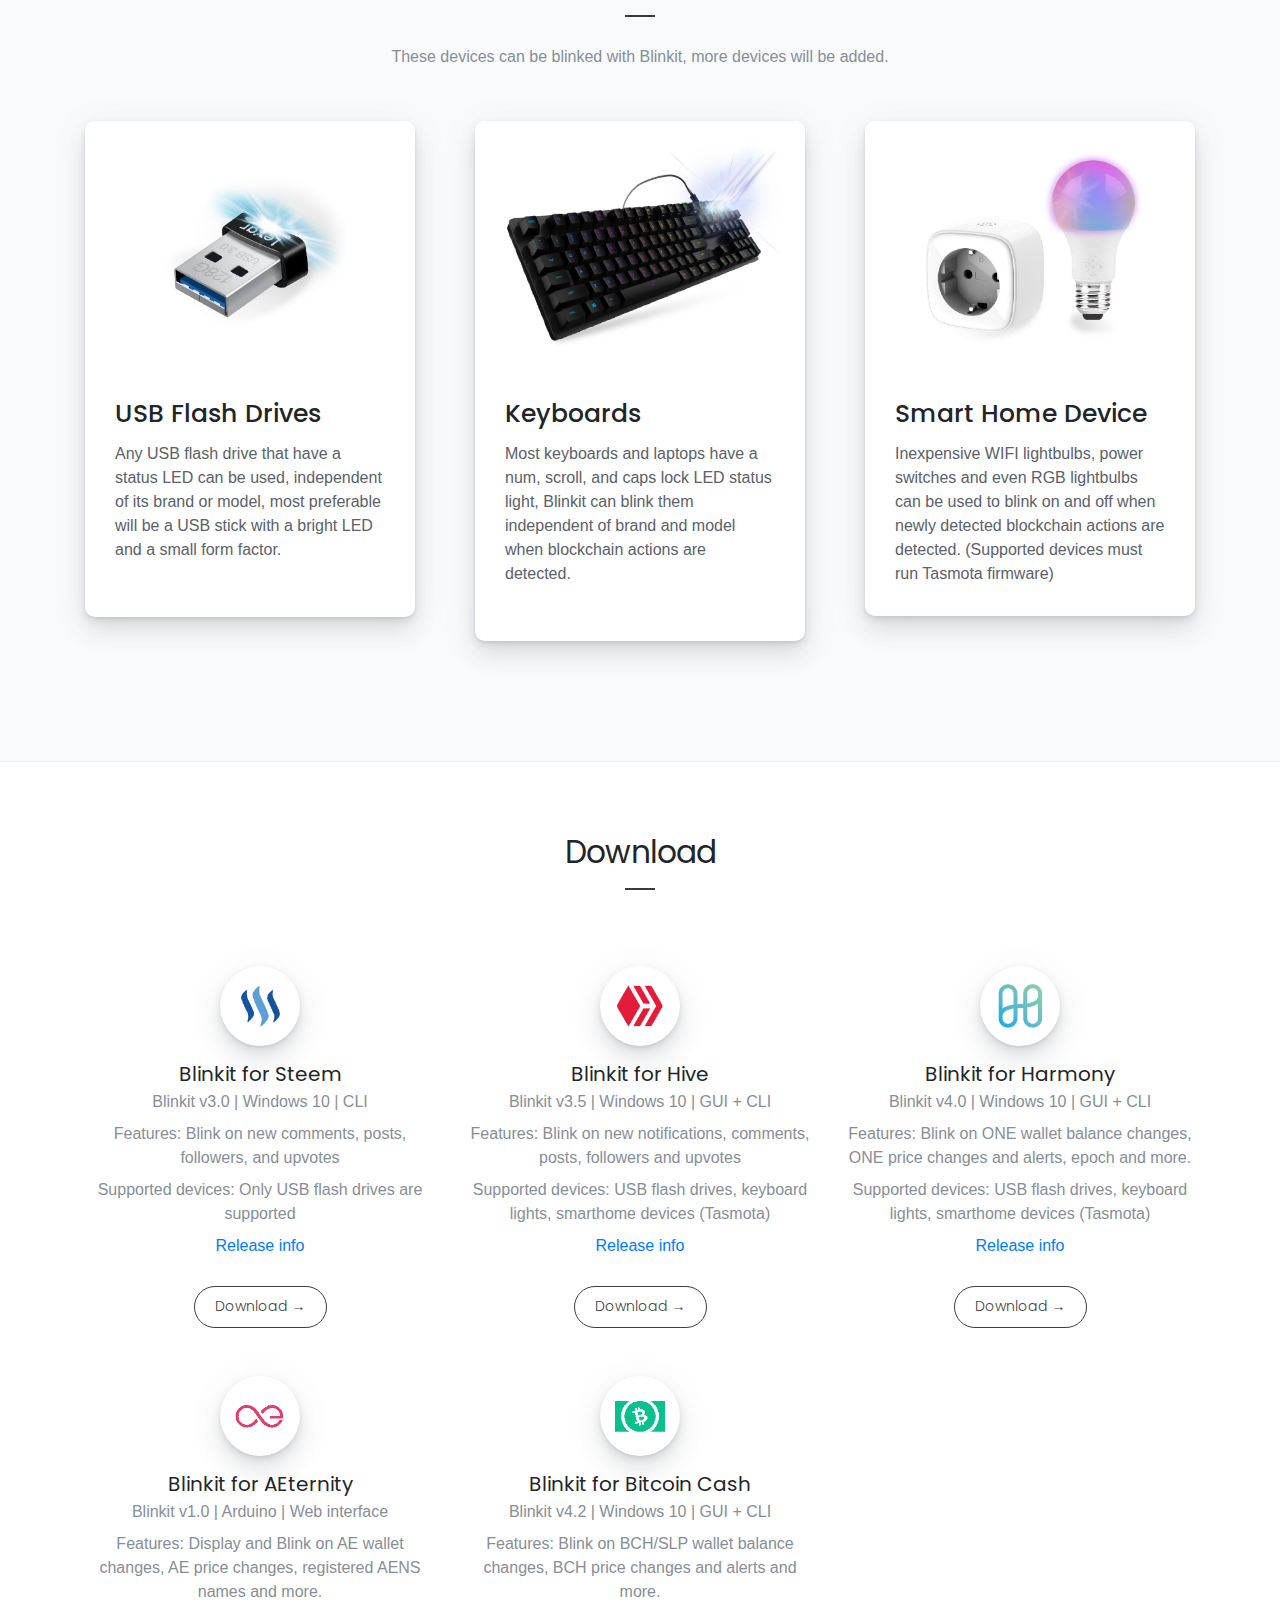
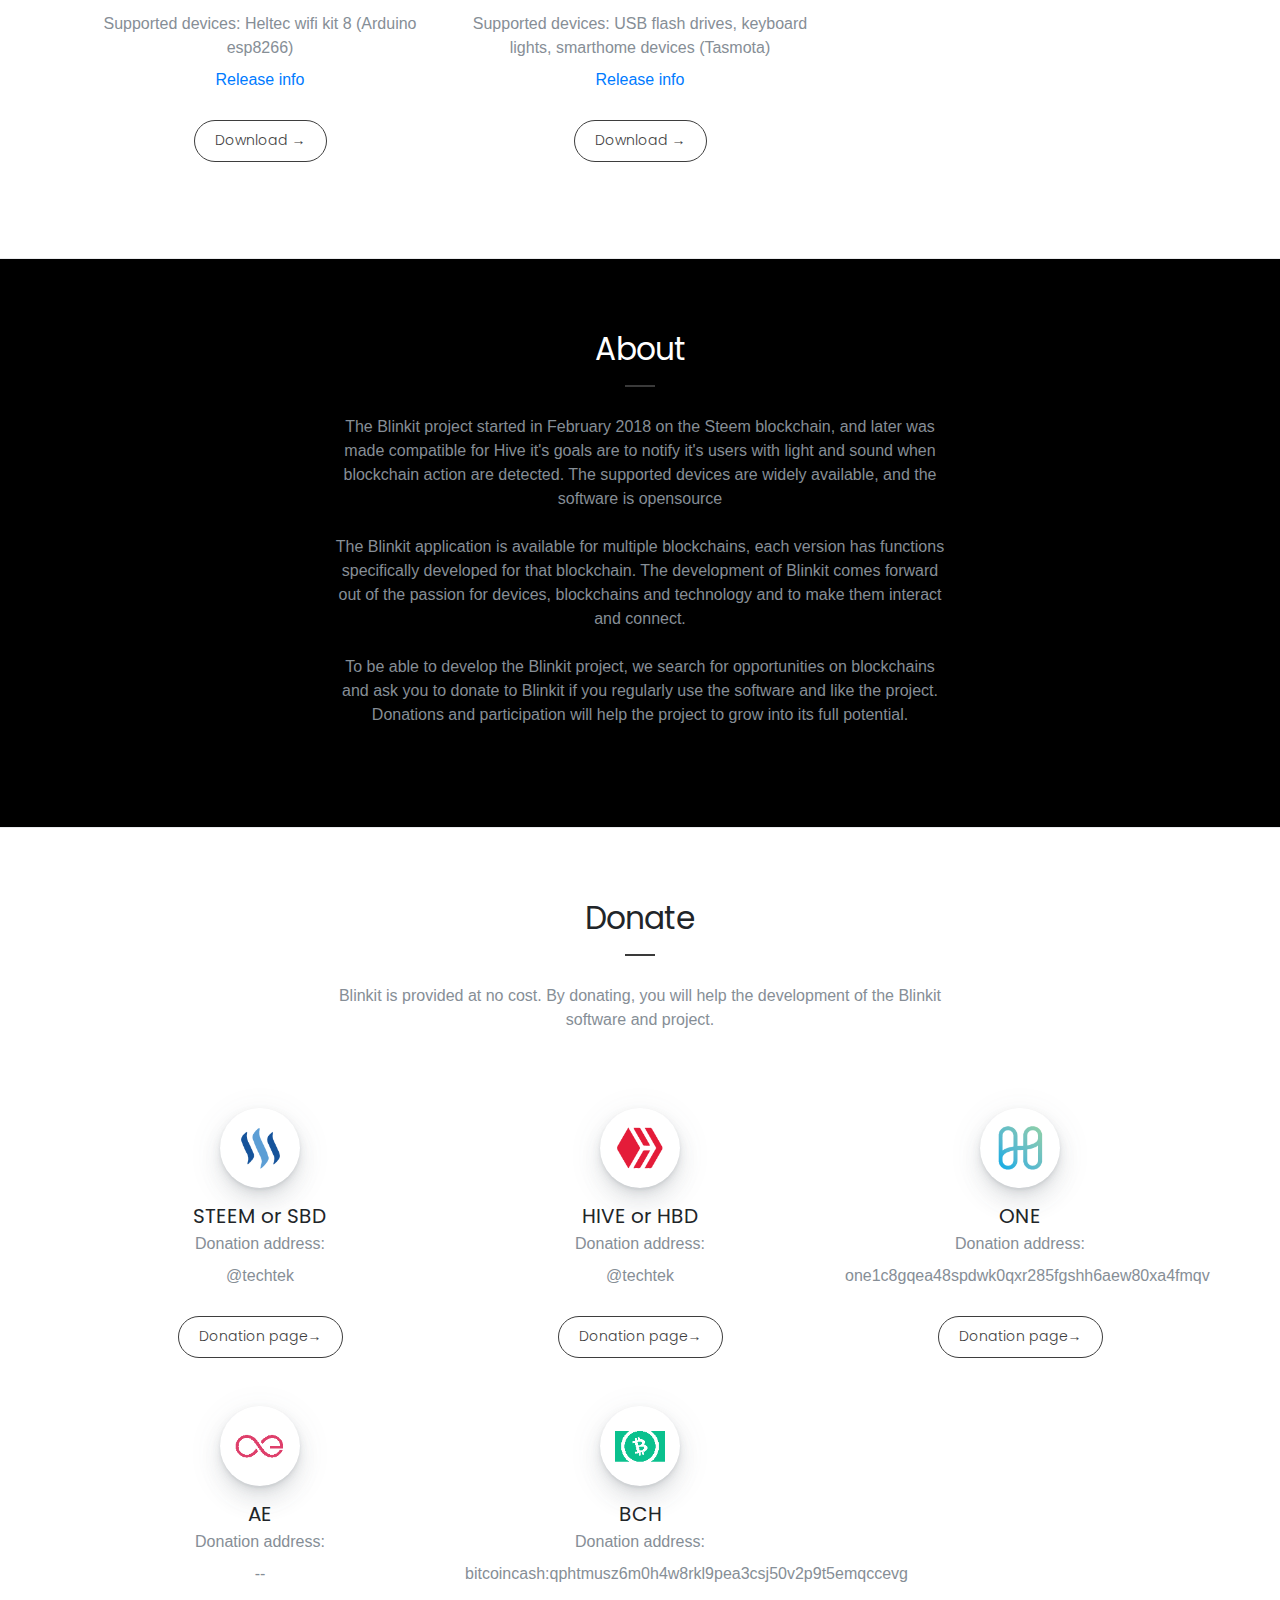
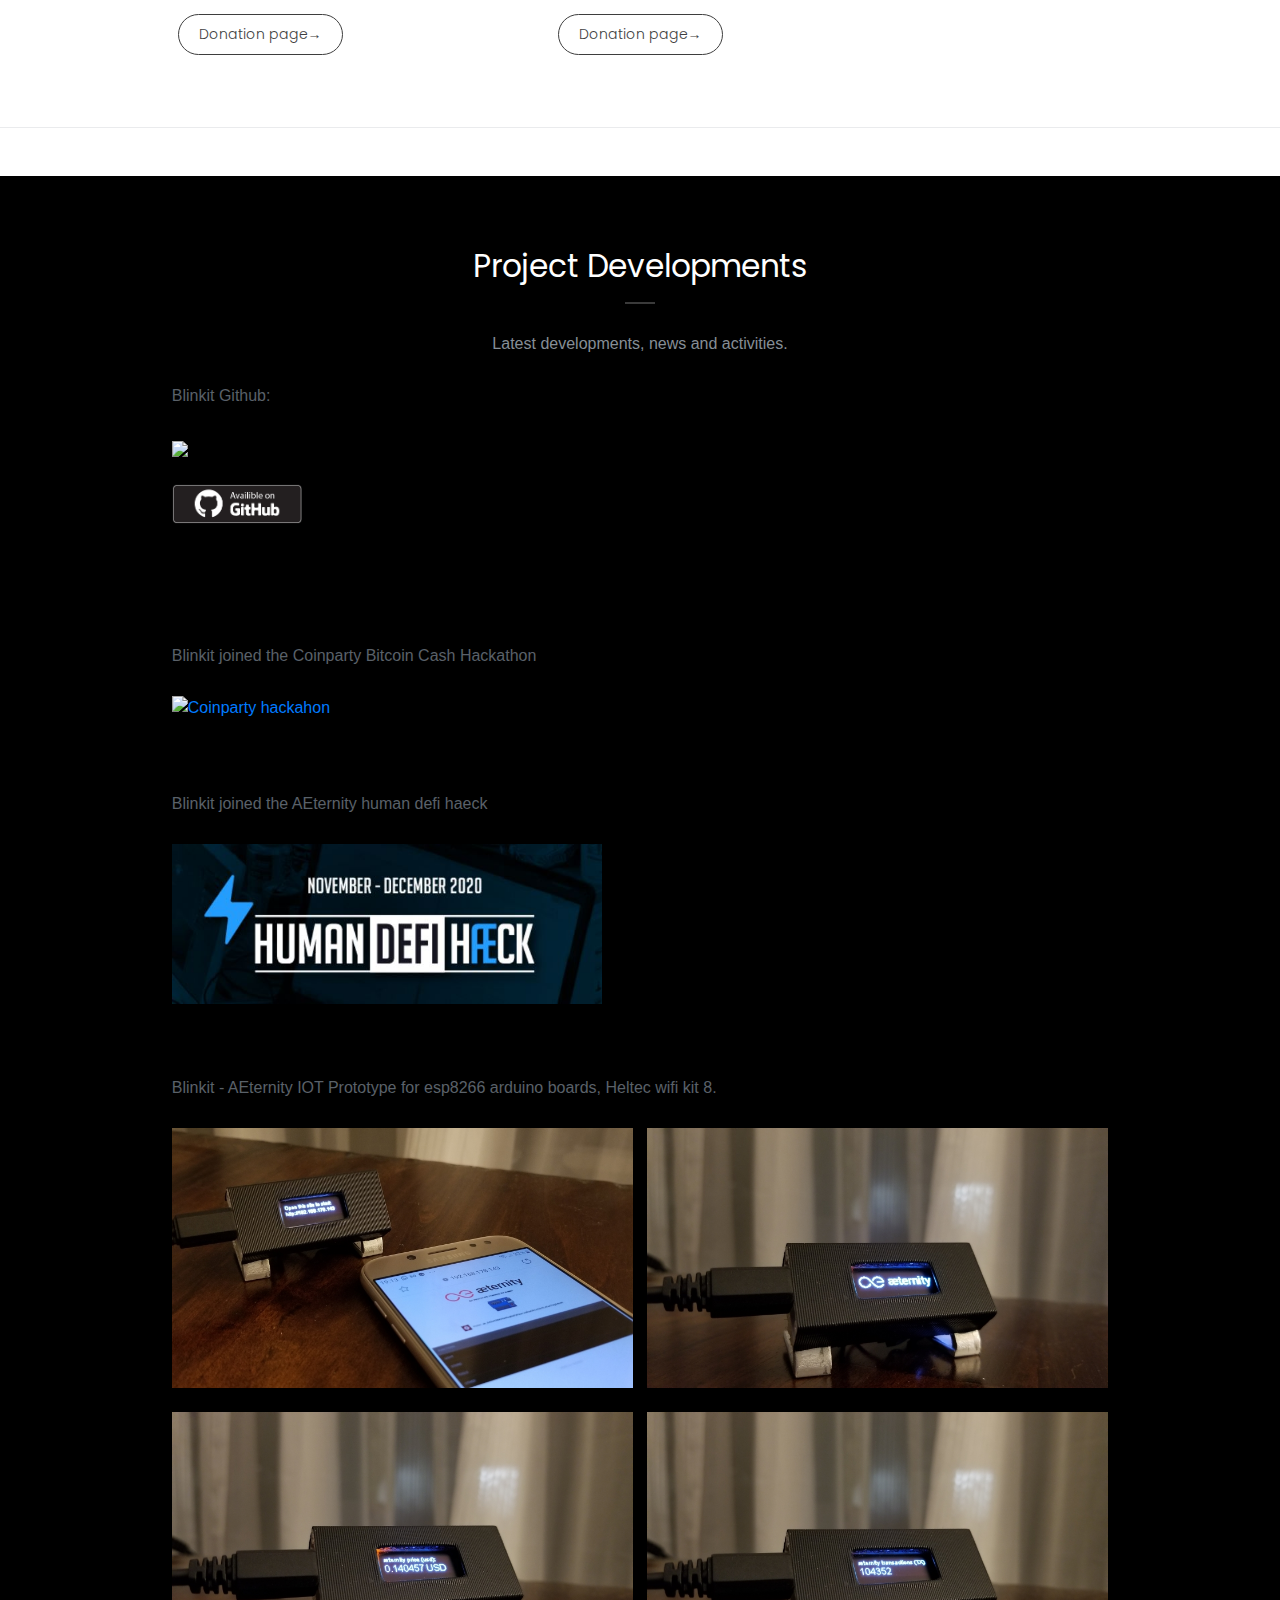
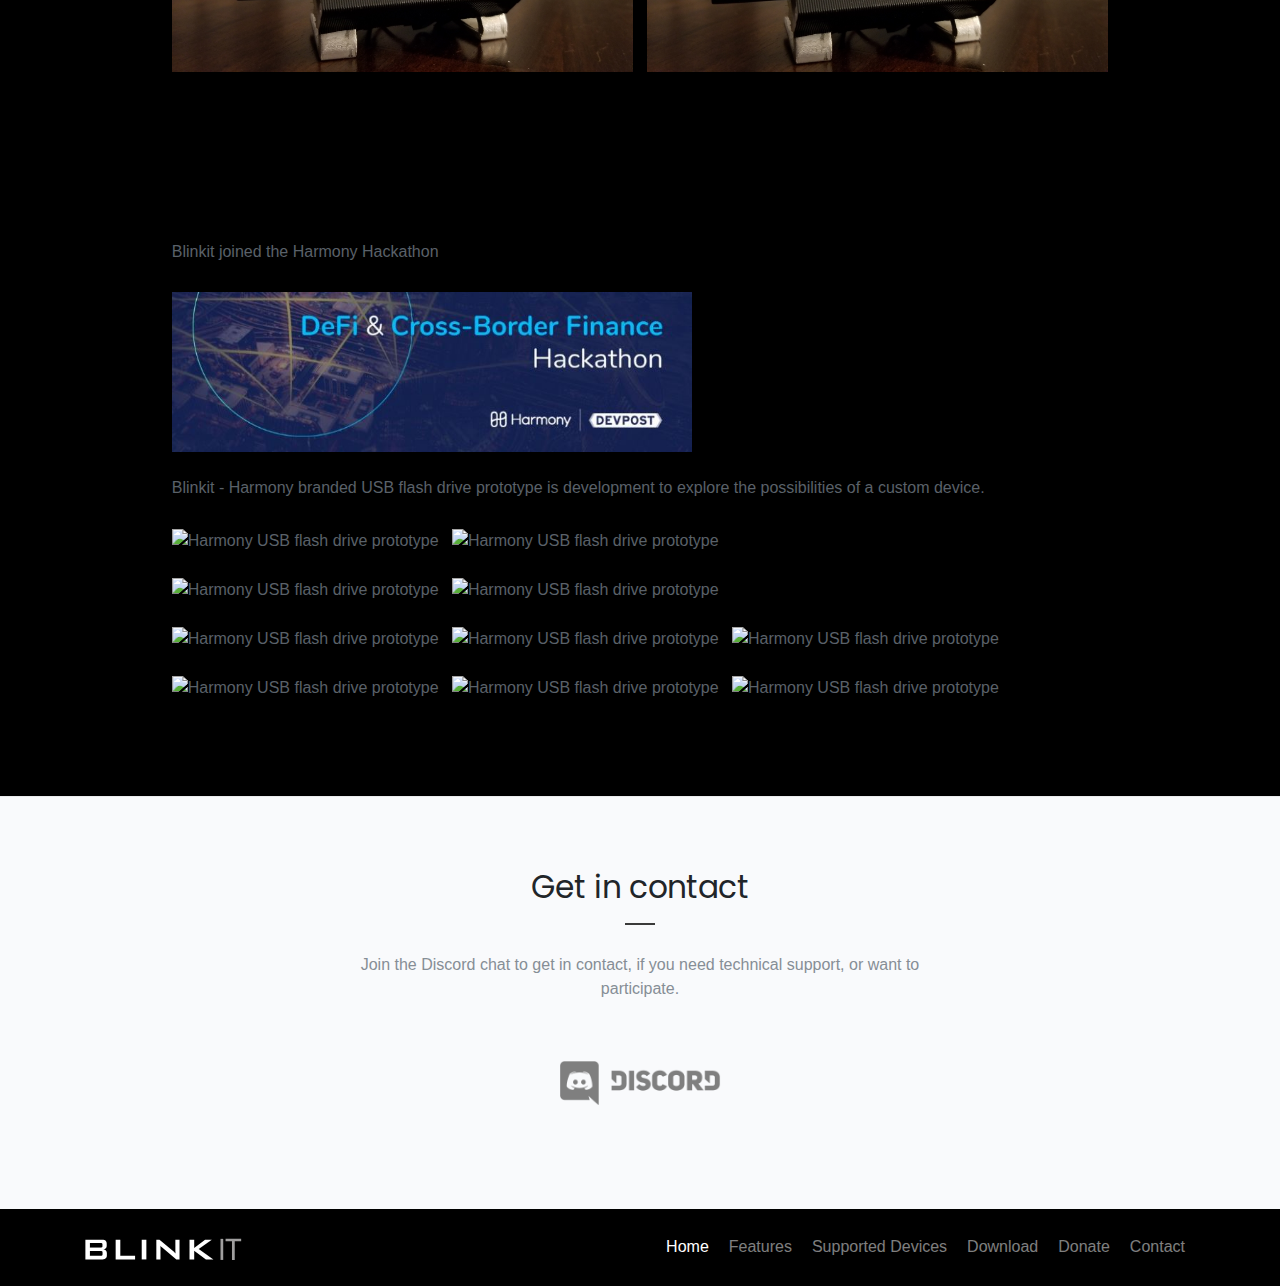
==== commit 3636d14e: "Website update" ====
--- a/docs/index.html
+++ b/docs/index.html
@@ -81,6 +81,7 @@
 				  <a href="https://hive.blog"><img class="w-25 mt-2 mr-3" src="images/app-promo/badge-hive.png" style="opacity:0.8;filter:alpha(opacity=30); alt="Visit Steem.io"></a>
 				  <a href="https://harmony.one"><img class="w-25 mt-2 mr-3" src="images/app-promo/badge-harmony.png" style="opacity:0.8;filter:alpha(opacity=30); alt="Visit Steem.io"></a>
 				  <a href="https://aeternity.com"><img class="w-25 mt-2 mr-3" src="images/app-promo/badge-aeternity.png" style="opacity:0.8;filter:alpha(opacity=30); alt="Visit aeternity.com/"></a>
+				  <a href="https://bch.info"><img class="w-25 mt-2 mr-3" src="images/app-promo/badge-bitcoincash.png" style="opacity:0.8;filter:alpha(opacity=30); alt="Visit bch.info"></a>
 				  <a href="https://github.com/techtek/"><img class="w-25 mt-2 mr-3" src="images/app-promo/badge-github.png" style="opacity:0.8;filter:alpha(opacity=30); alt="Get Blinkit on Github"></a>
 				  <a href="#Download"><img class="w-25 mt-2 mr-3" src="images/app-promo/badge-windows10.png" style="opacity:0.8;filter:alpha(opacity=30); alt="Made for Windows 10"></a>
 				  
@@ -143,7 +144,7 @@
                   <div class="icon text-white bg-success mr-5"><i class="fa fa-th"></i></div>
                   <div>
                       <h5>Blockchains</h5>
-                      <p>Blinkit is currently available for 4 different blockchains: Steem, Hive, Harmony, and the latest version is developed specifically for the aeternity blockchain. </p>
+                      <p>Blinkit is currently available for 5 different blockchains: Steem, Hive, Harmony, AEternity and the latest version is developed specifically for the Bitcoin Cash blockchain. </p>
                   </div>
                 </div>
               </div>
@@ -223,7 +224,7 @@
                     <img class="card-img-top" src="images/common/sonoff.jpg" alt="Card image cap">
                     <div class="card-body">
                       <h4 class="card-title">Smart Home Device</h4>
-                      <p class="card-text">Inexpensive wireless lightbulbs, power switches and even RGB lightbulbs can be used to blink on and off when newly detected blockchain actions are detected. (Supported devices must run Tasmota firmware) </p>
+                      <p class="card-text">Inexpensive WIFI lightbulbs, power switches and even RGB lightbulbs can be used to blink on and off when newly detected blockchain actions are detected. (Supported devices must run Tasmota firmware) </p>
                       <!-- / <a class="btn btn-outline-success btn-pill" href="https://steemit.com/utopian-io/@techtek/blink-the-lights-in-your-house-on-new-upvotes-followers-and-posts-with-blinkit-and-sonoff" target="_blank" >Read on Steemit &rarr;</a> -->
                     </div>
                   </div>
@@ -291,7 +292,7 @@
                     <a class="btn btn-outline-success btn-pill" href="https://github.com/techtek/BlinkitHarmony/archive/master.zip" target="_blank" >Download &rarr;</a>					
                 </div>
 				
-				                <div class="col-md-4 testimonial text-center">
+				<div class="col-md-4 testimonial text-center">
 								<br></br>
                     <div class="avatar rounded-circle with-shadows mb-3 ml-auto mr-auto">
                         <img src="images/app-promo/blockchainaeternity.png" class="w-100" alt="Testimonial Avatar" />
@@ -304,6 +305,21 @@
 					<p></p>
                     <a class="btn btn-outline-success btn-pill" href="https://github.com/techtek/BlinkitAEternity" target="_blank" >Download &rarr;</a>					
                 </div>
+				
+			   <div class="col-md-4 testimonial text-center">
+								<br></br>
+                    <div class="avatar rounded-circle with-shadows mb-3 ml-auto mr-auto">
+                        <img src="images/app-promo/blockchainbitcoincash.png" class="w-100" alt="" />
+                    </div>
+                    <h5 class="mb-1">Blinkit for Bitcoin Cash</h5>
+                    <span class="text-muted d-block mb-2">Blinkit v4.2 | Windows 10 | GUI + CLI</span>
+					<span class="text-muted d-block mb-2">Features: Blink on BCH/SLP wallet balance changes, BCH price changes and alerts and more.</span>
+					<span class="text-muted d-block mb-2">Supported devices: USB flash drives, keyboard lights, smarthome devices (Tasmota)</span>
+					<span class="text-muted d-block mb-2"> <a href="https://devpost.com/software/blinkit-ez5q19">Release info</a></span>
+					<p></p>
+                    <a class="btn btn-outline-success btn-pill" href="https://github.com/techtek/BlinkitBitcoinCash/archive/main.zip" target="_blank" >Download &rarr;</a>					
+                </div>
+				
             </div>
           </div>
 		  &nbsp;
@@ -395,9 +411,22 @@
                     </div>
                     <h5 class="mb-1">AE</h5>
                     <span class="text-muted d-block mb-2">Donation address:</span>
-					<span class="text-muted d-block mb-2">ak_vDE77Qgd2gjopZAVfJihuFfizgv6EKDWWtEpBcg8QpTVnFPq</span>
+					<span class="text-muted d-block mb-2">--</span>
 					<p></p>
                     <a class="btn btn-outline-success btn-pill" href="https://explorer.harmony.one/#/address/one1c8gqea48spdwk0qxr285fgshh6aew80xa4fmqv" target="_blank" >Donation page&rarr;</a>
+                </div>
+				
+		
+				<div class="col-md-4 testimonial text-center">
+				<br></br>
+                    <div class="avatar rounded-circle with-shadows mb-3 ml-auto mr-auto">
+                        <img src="images/app-promo/blockchainbitcoincash.png" class="w-100" alt="Testimonial Avatar" />
+                    </div>
+                    <h5 class="mb-1">BCH</h5>
+                    <span class="text-muted d-block mb-2">Donation address:</span>
+					<span class="text-muted d-block mb-2">bitcoincash:qphtmusz6m0h4w8rkl9pea3csj50v2p9t5emqccevg</span>
+					<p></p>
+                    <a class="btn btn-outline-success btn-pill" href="https://explorer.bitcoin.com/bch/address/bitcoincash:qphtmusz6m0h4w8rkl9pea3csj50v2p9t5emqccevg" target="_blank" >Donation page&rarr;</a>
                 </div>
 				   
             </div>
@@ -434,9 +463,16 @@
         <br></br>
 		<br></br>
 		<br></br>
+				<p><b>Blinkit joined the Coinparty Bitcoin Cash Hackathon</b></p>
+	    <a href="https://devpost.com/software/blinkit-ez5q19"><img src="images/app-promo/Coinparty.JPG" alt="Coinparty hackahon" width="auto" height="120"></a>
+		
+		<br></br>
+		<br></br>
+		
 		<p><b>Blinkit joined the AEternity human defi haeck</b></p>
 	    <a href="https://humandefihaeck.devpost.com/"><img src="images/app-promo/aehaeck.JPG" alt="AE hackahon" width="auto" height="160"></a>
 		
+		<br></br>
 		<br></br>
 		
 		<p><b>Blinkit - AEternity IOT Prototype for esp8266 arduino boards, Heltec wifi kit 8. </b></p>
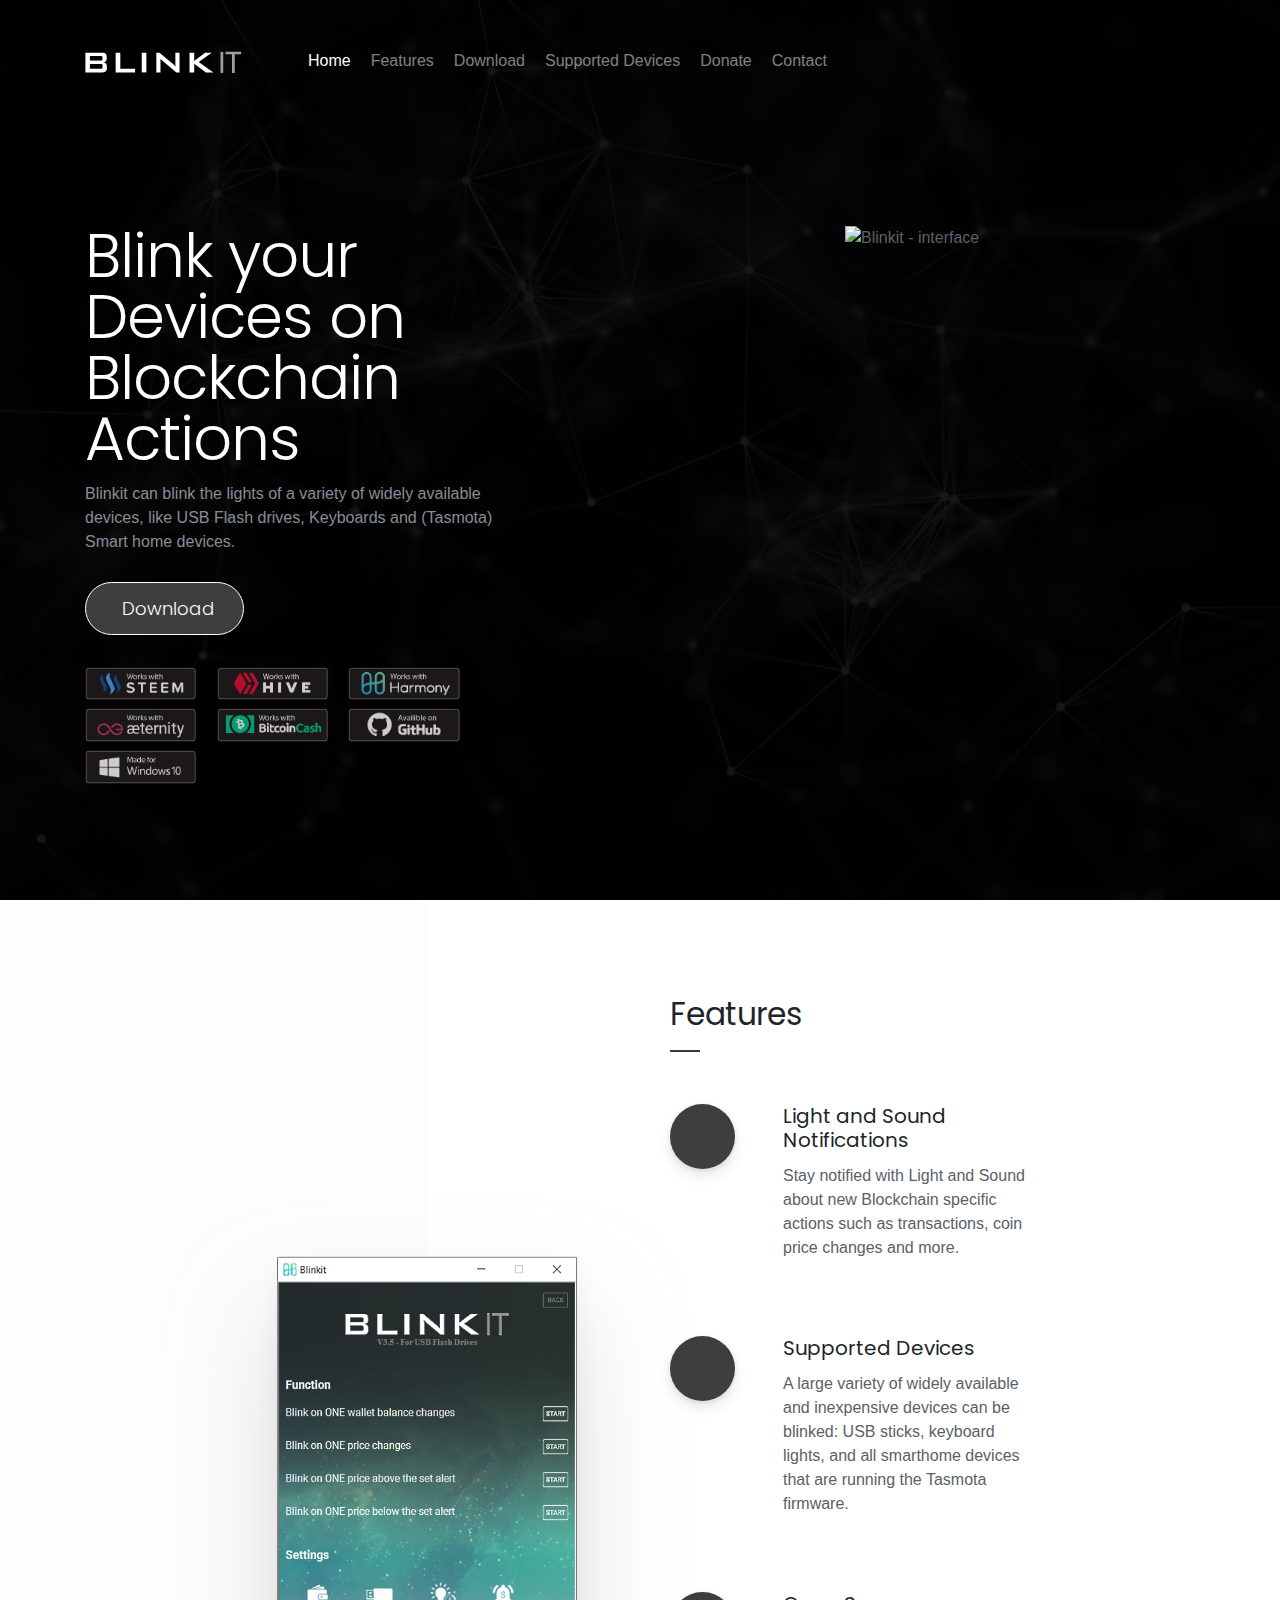
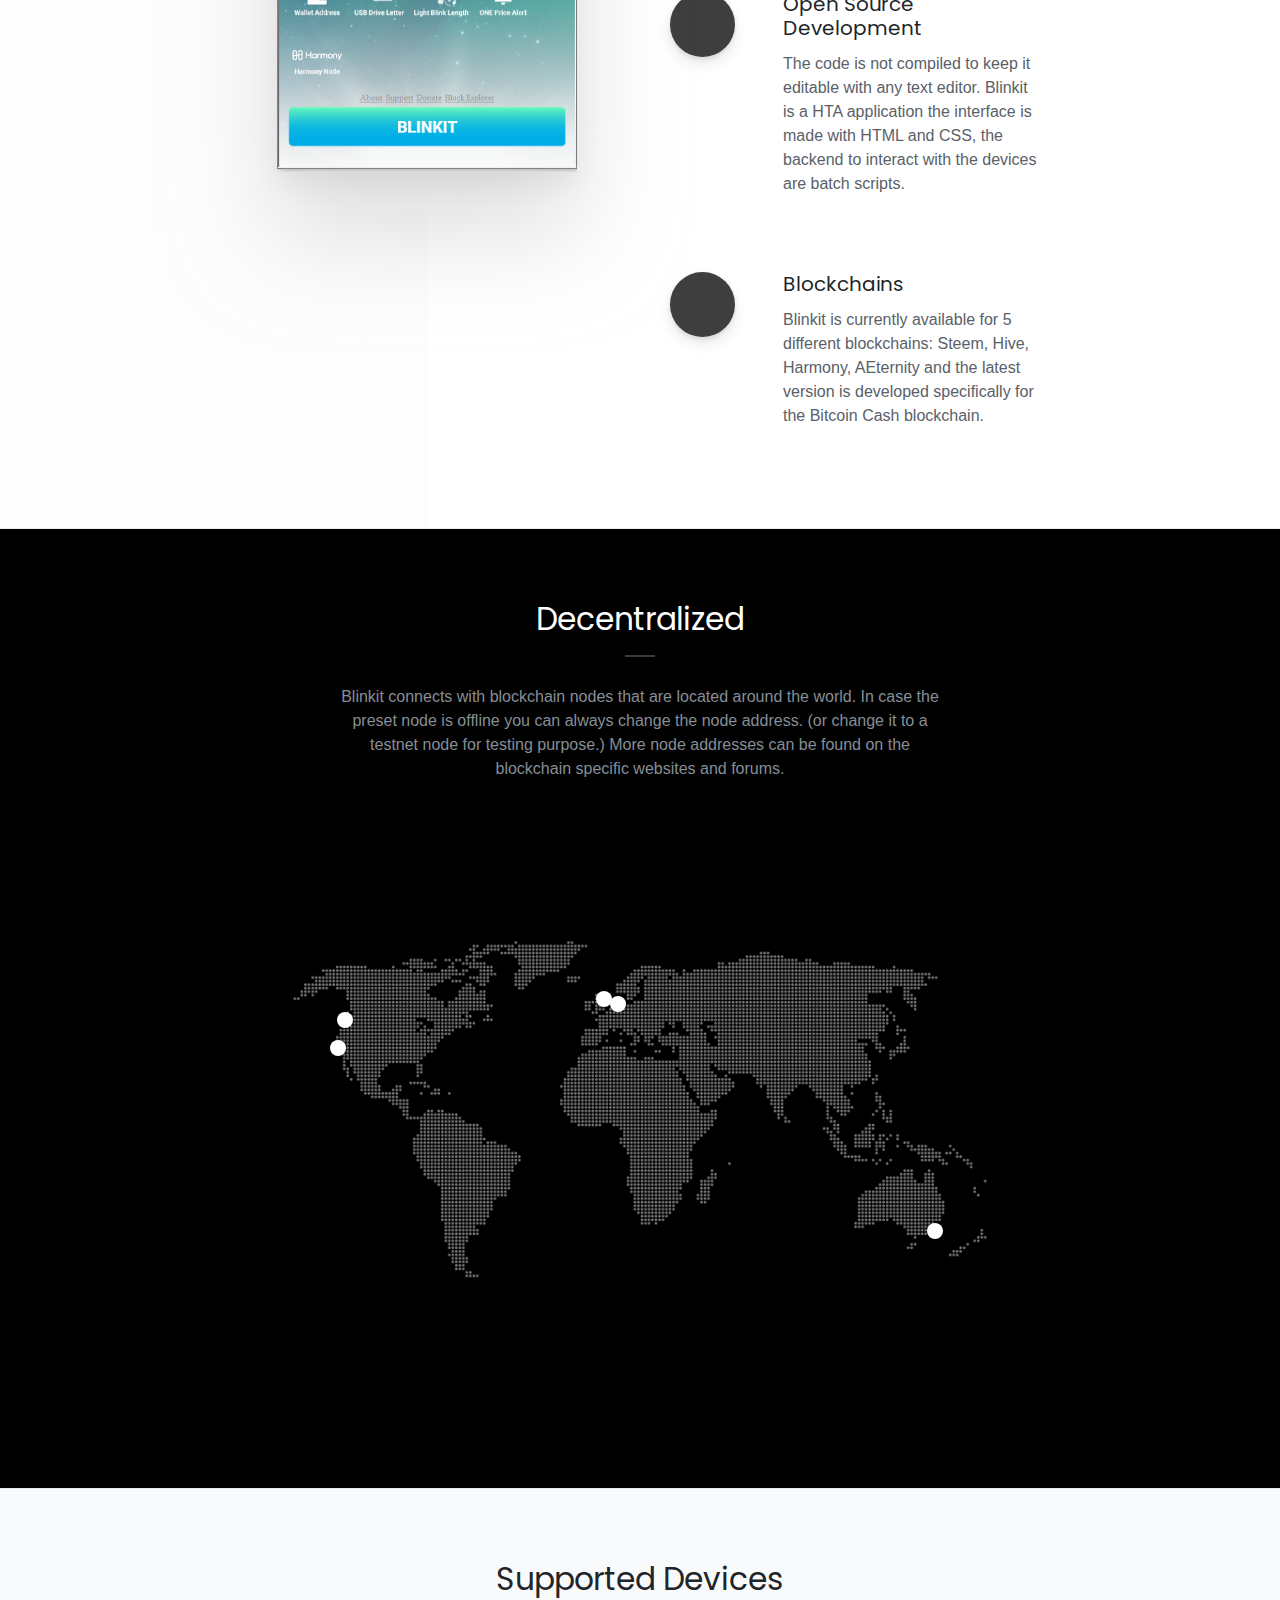
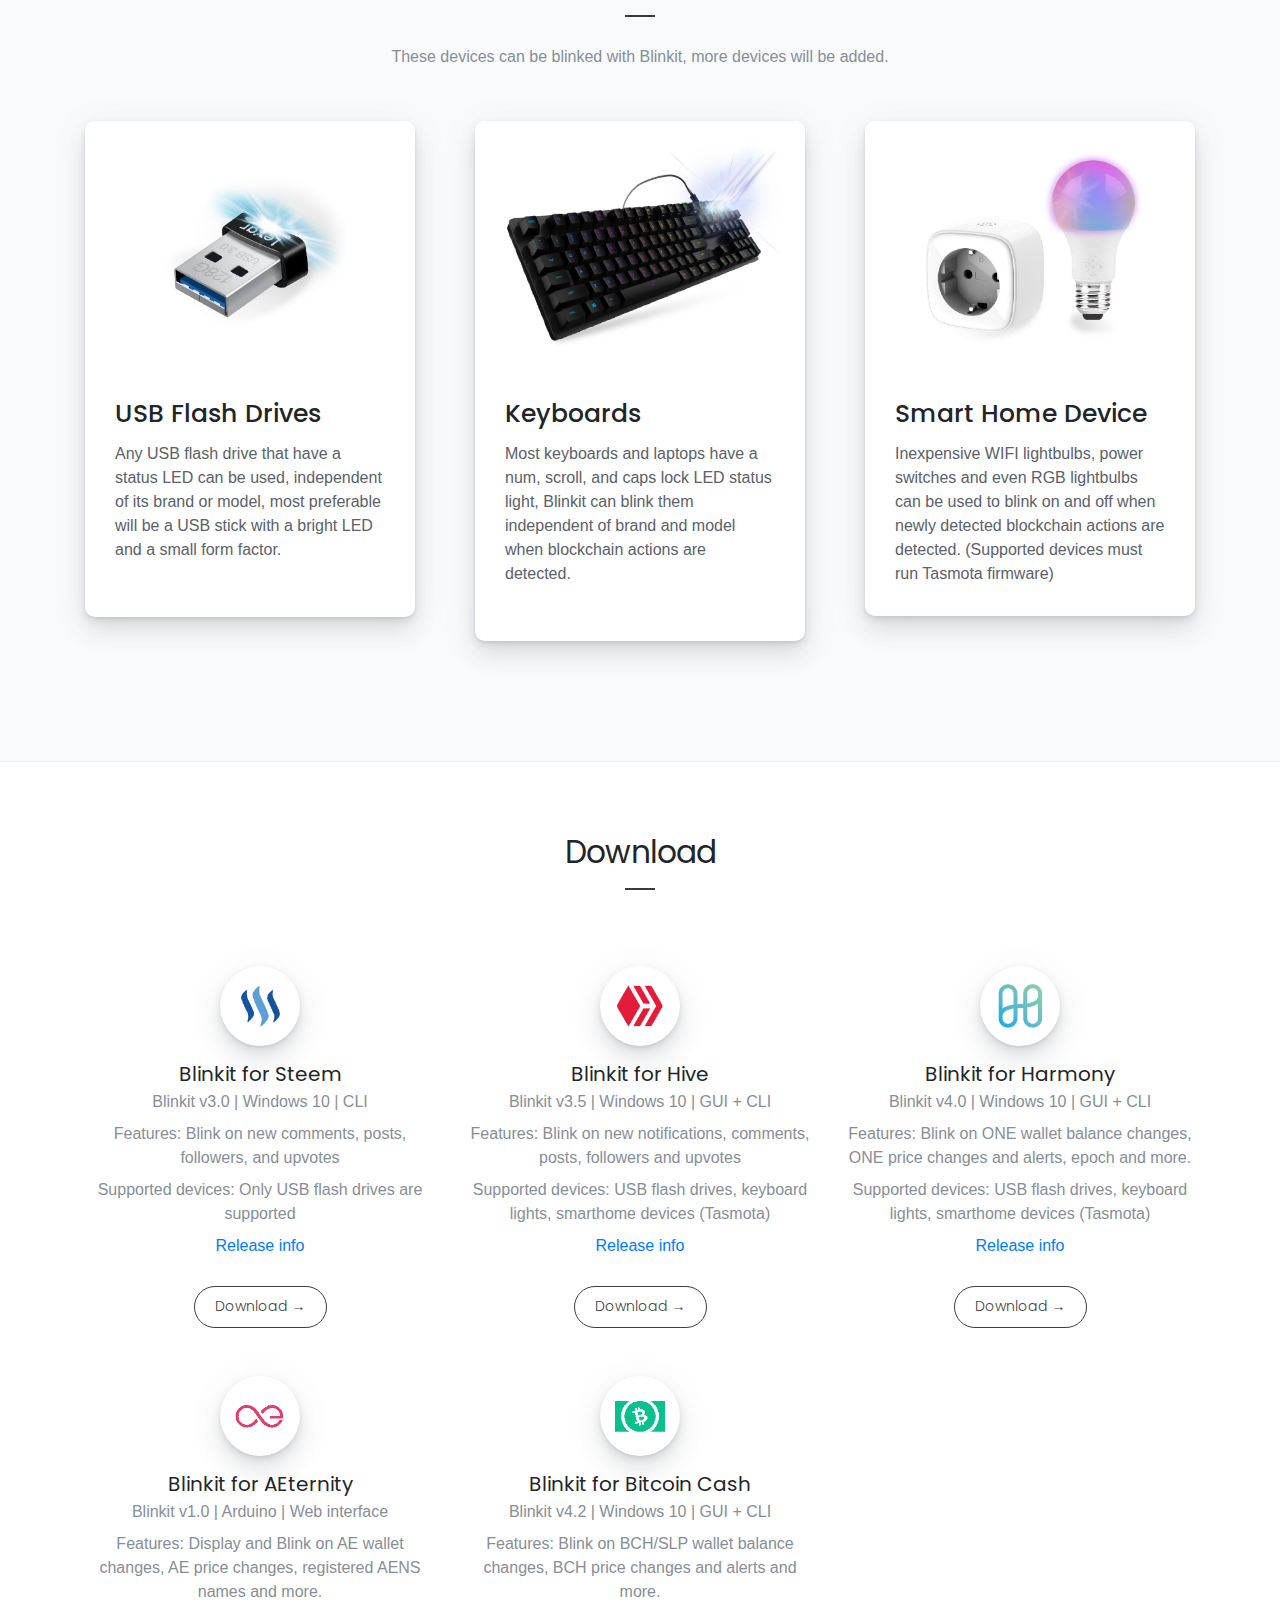
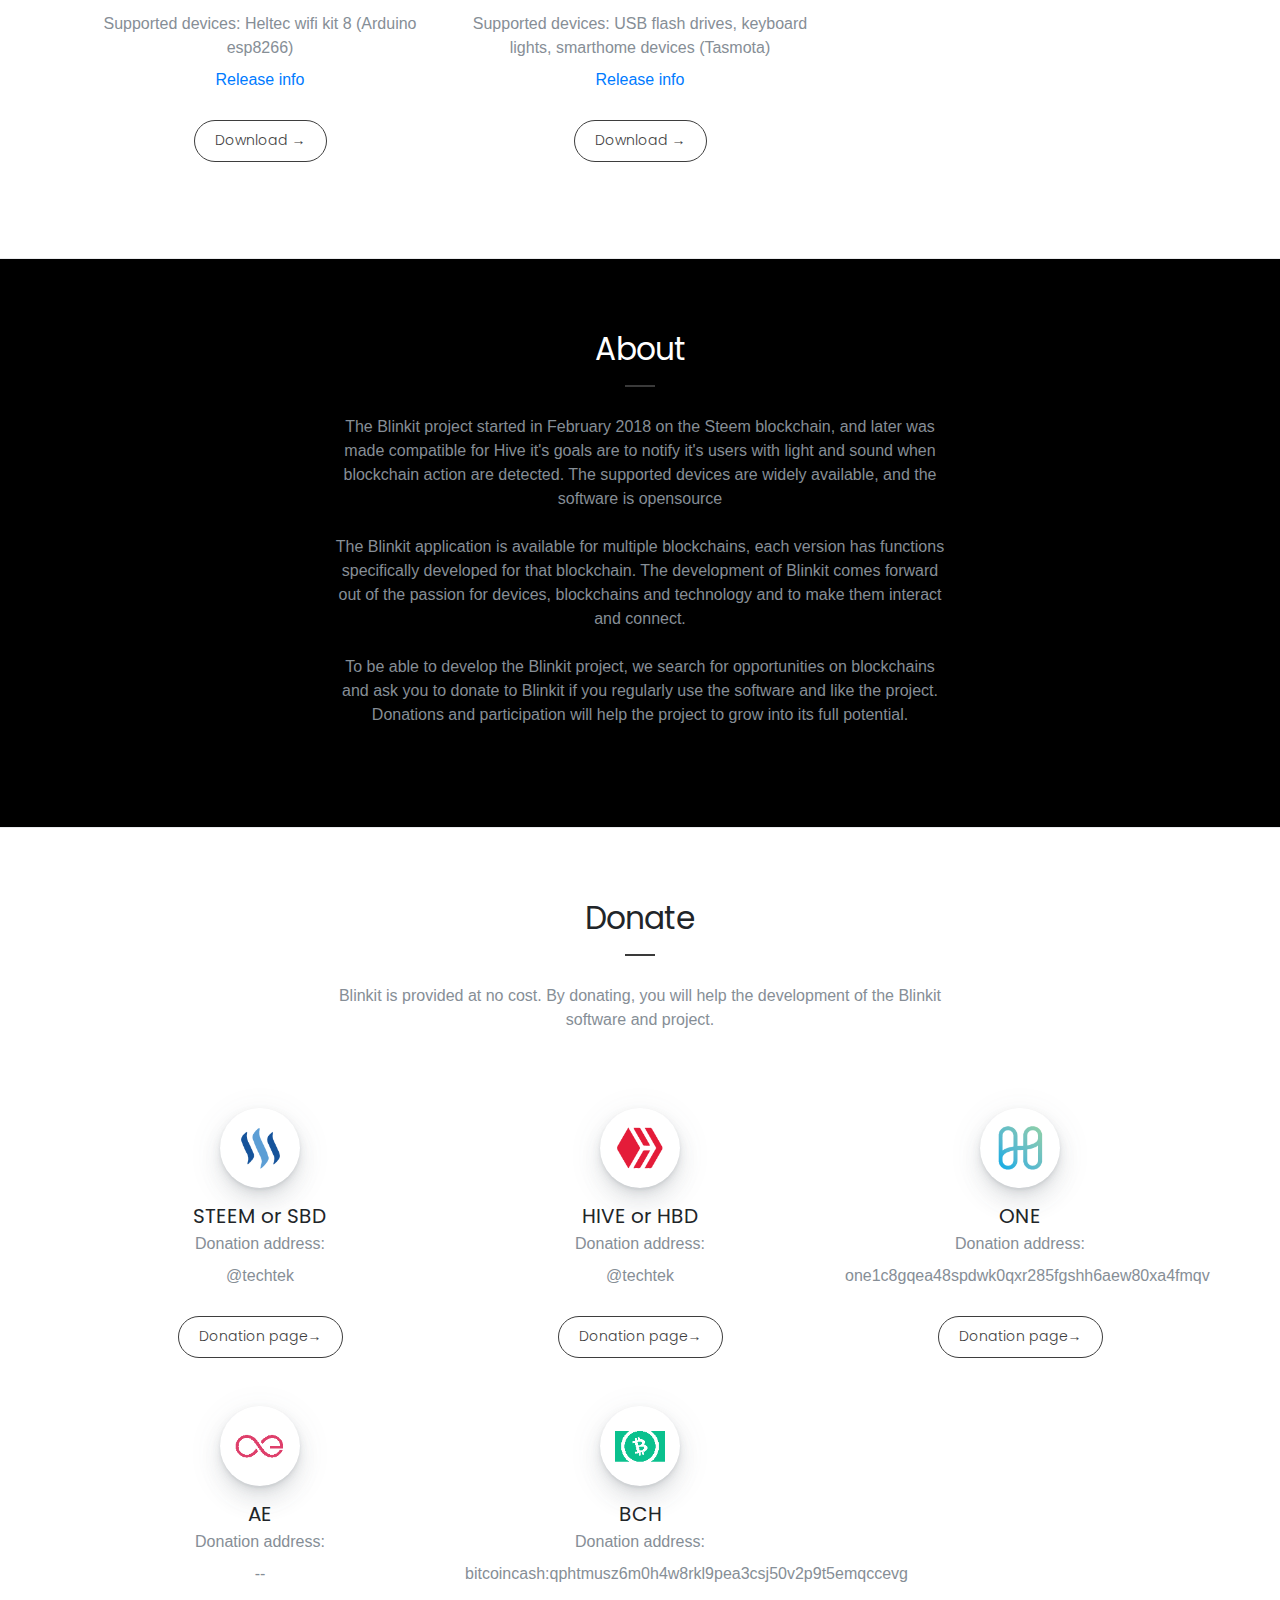
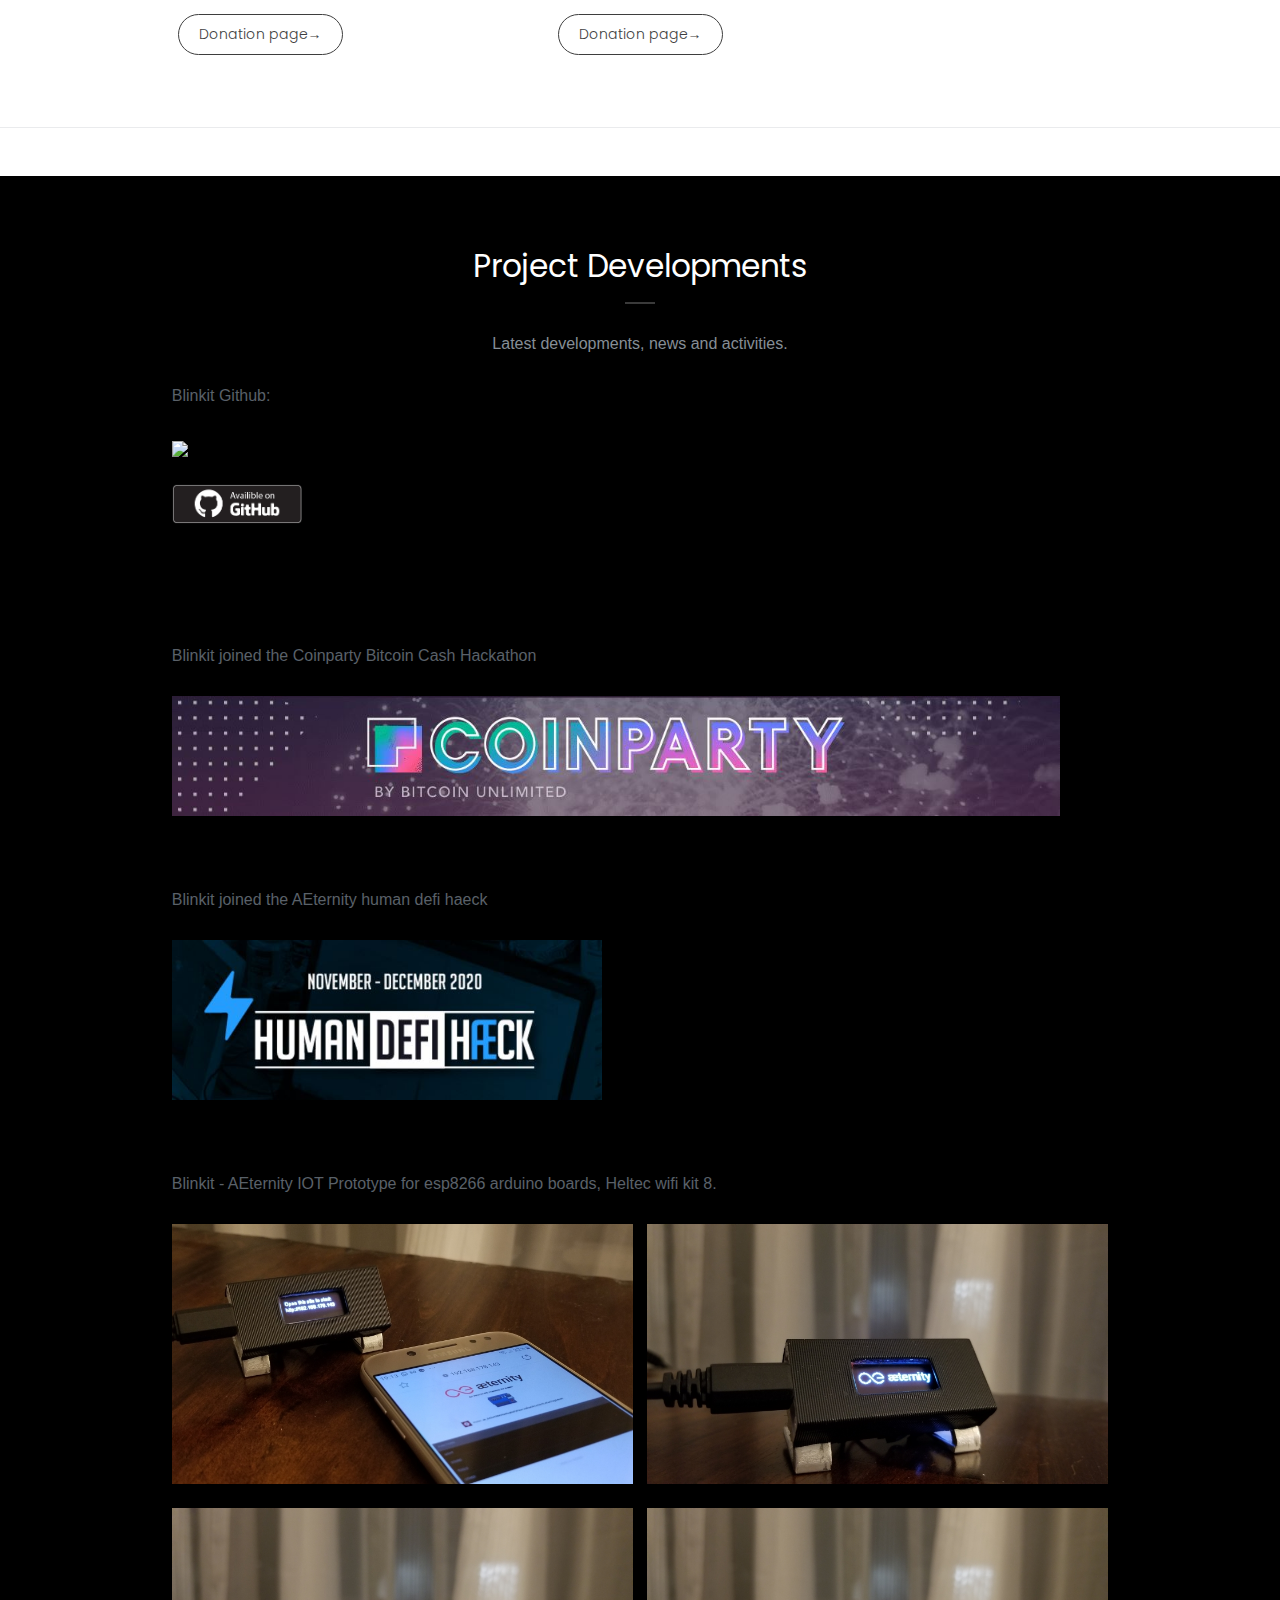
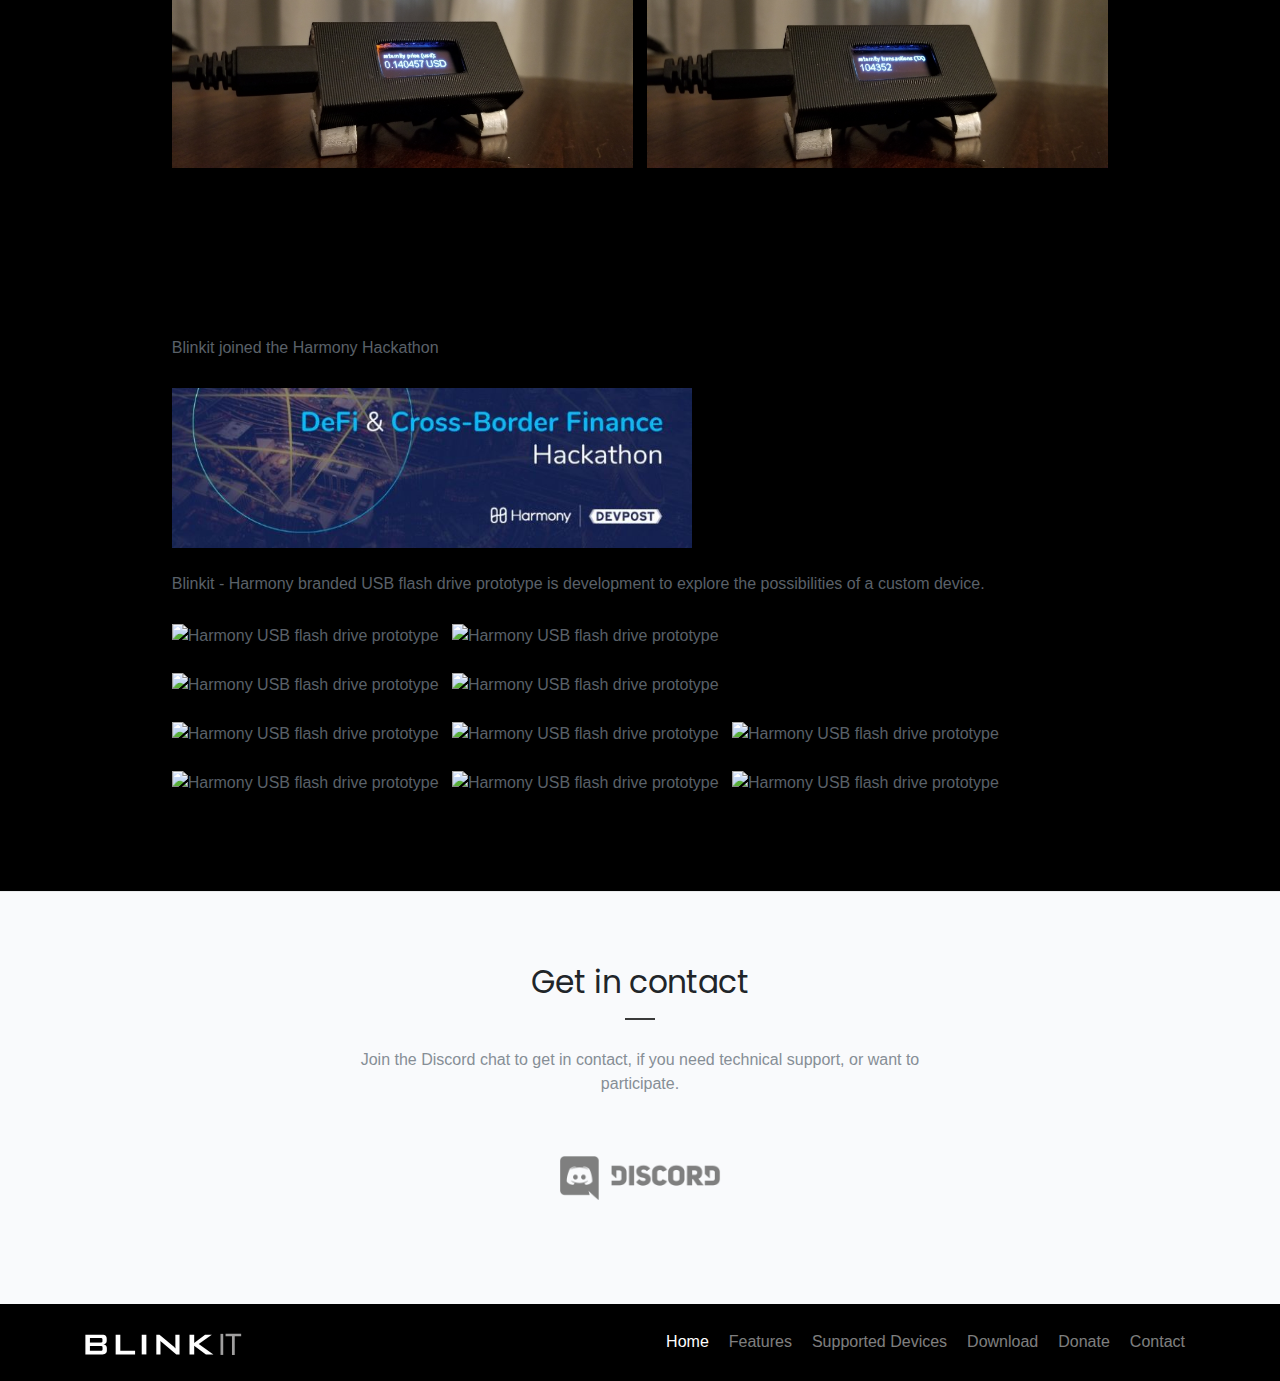
==== commit da85af8a: "Website update" ====
--- a/docs/index.html
+++ b/docs/index.html
@@ -464,7 +464,7 @@
 		<br></br>
 		<br></br>
 				<p><b>Blinkit joined the Coinparty Bitcoin Cash Hackathon</b></p>
-	    <a href="https://devpost.com/software/blinkit-ez5q19"><img src="images/app-promo/Coinparty.JPG" alt="Coinparty hackahon" width="auto" height="120"></a>
+	    <a href="https://devpost.com/software/blinkit-ez5q19"><img src="images/app-promo/coinparty.JPG" alt="Coinparty hackahon" width="auto" height="120"></a>
 		
 		<br></br>
 		<br></br>
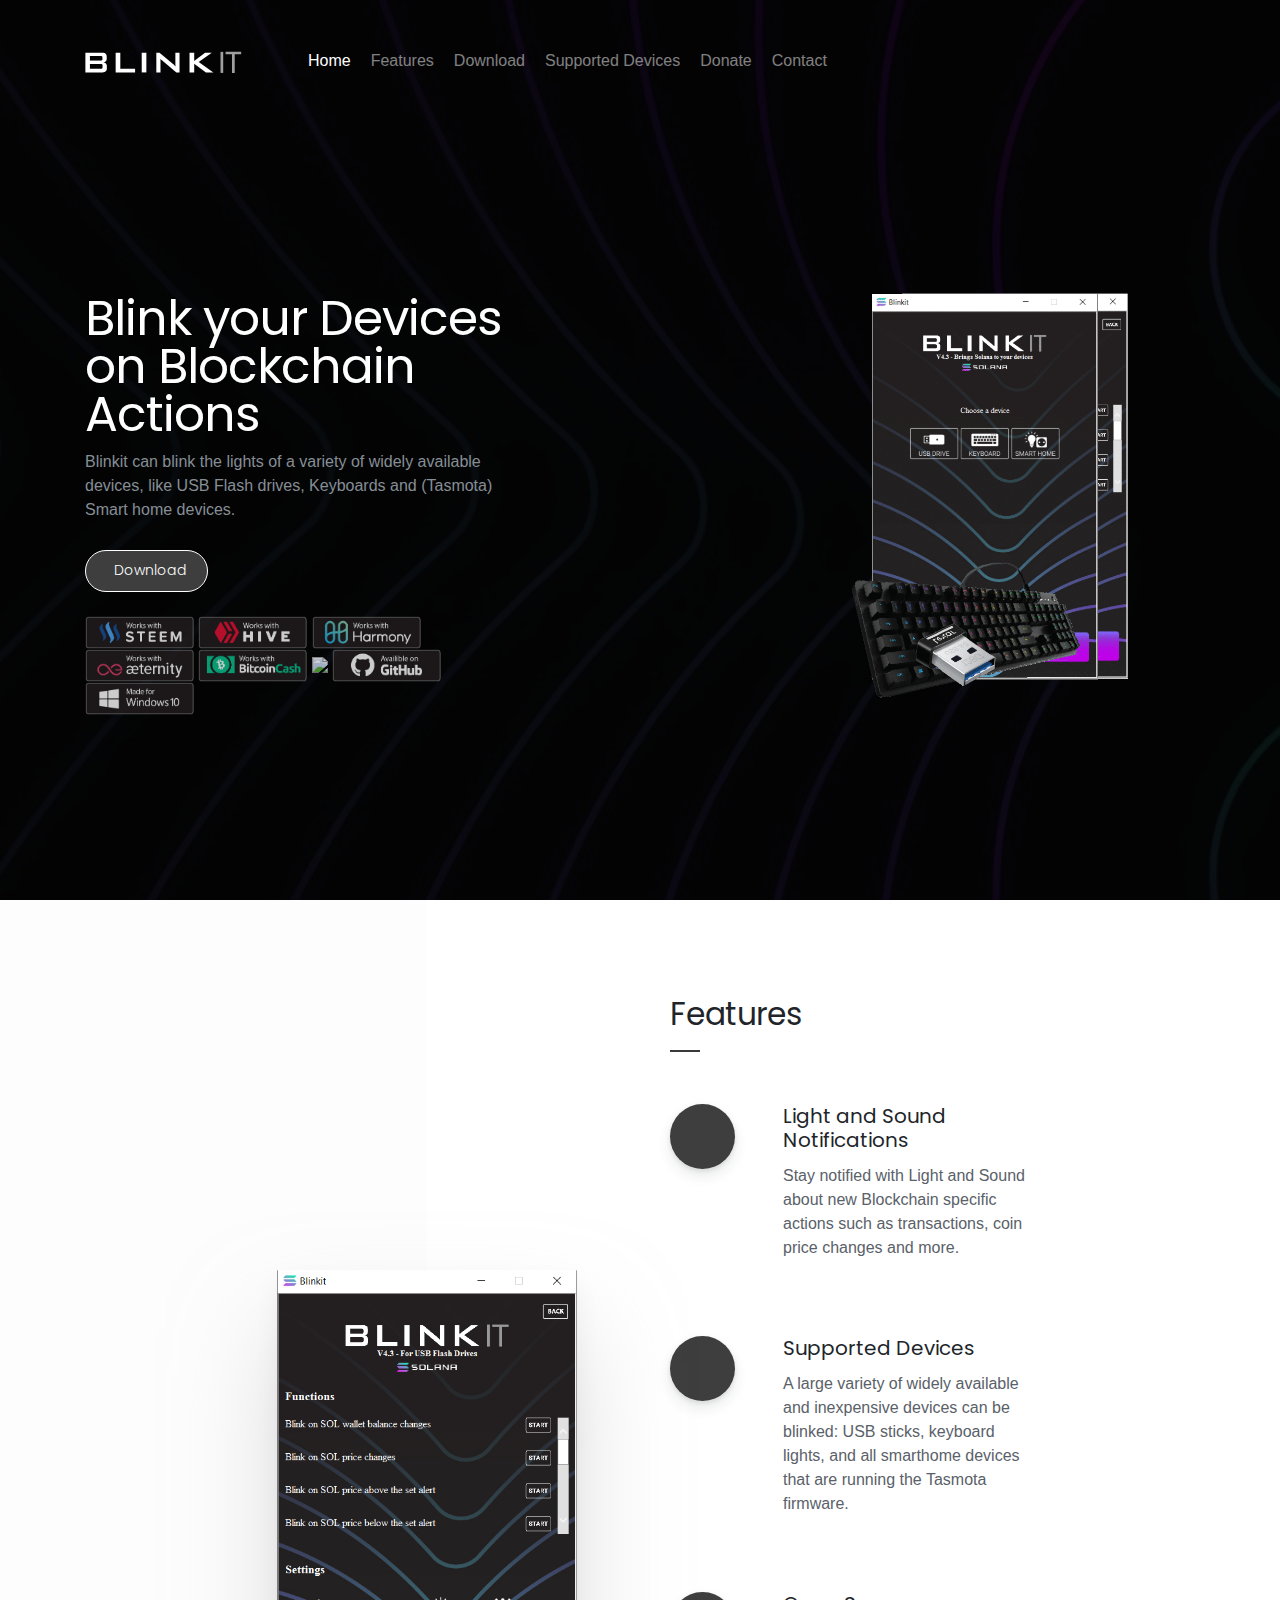
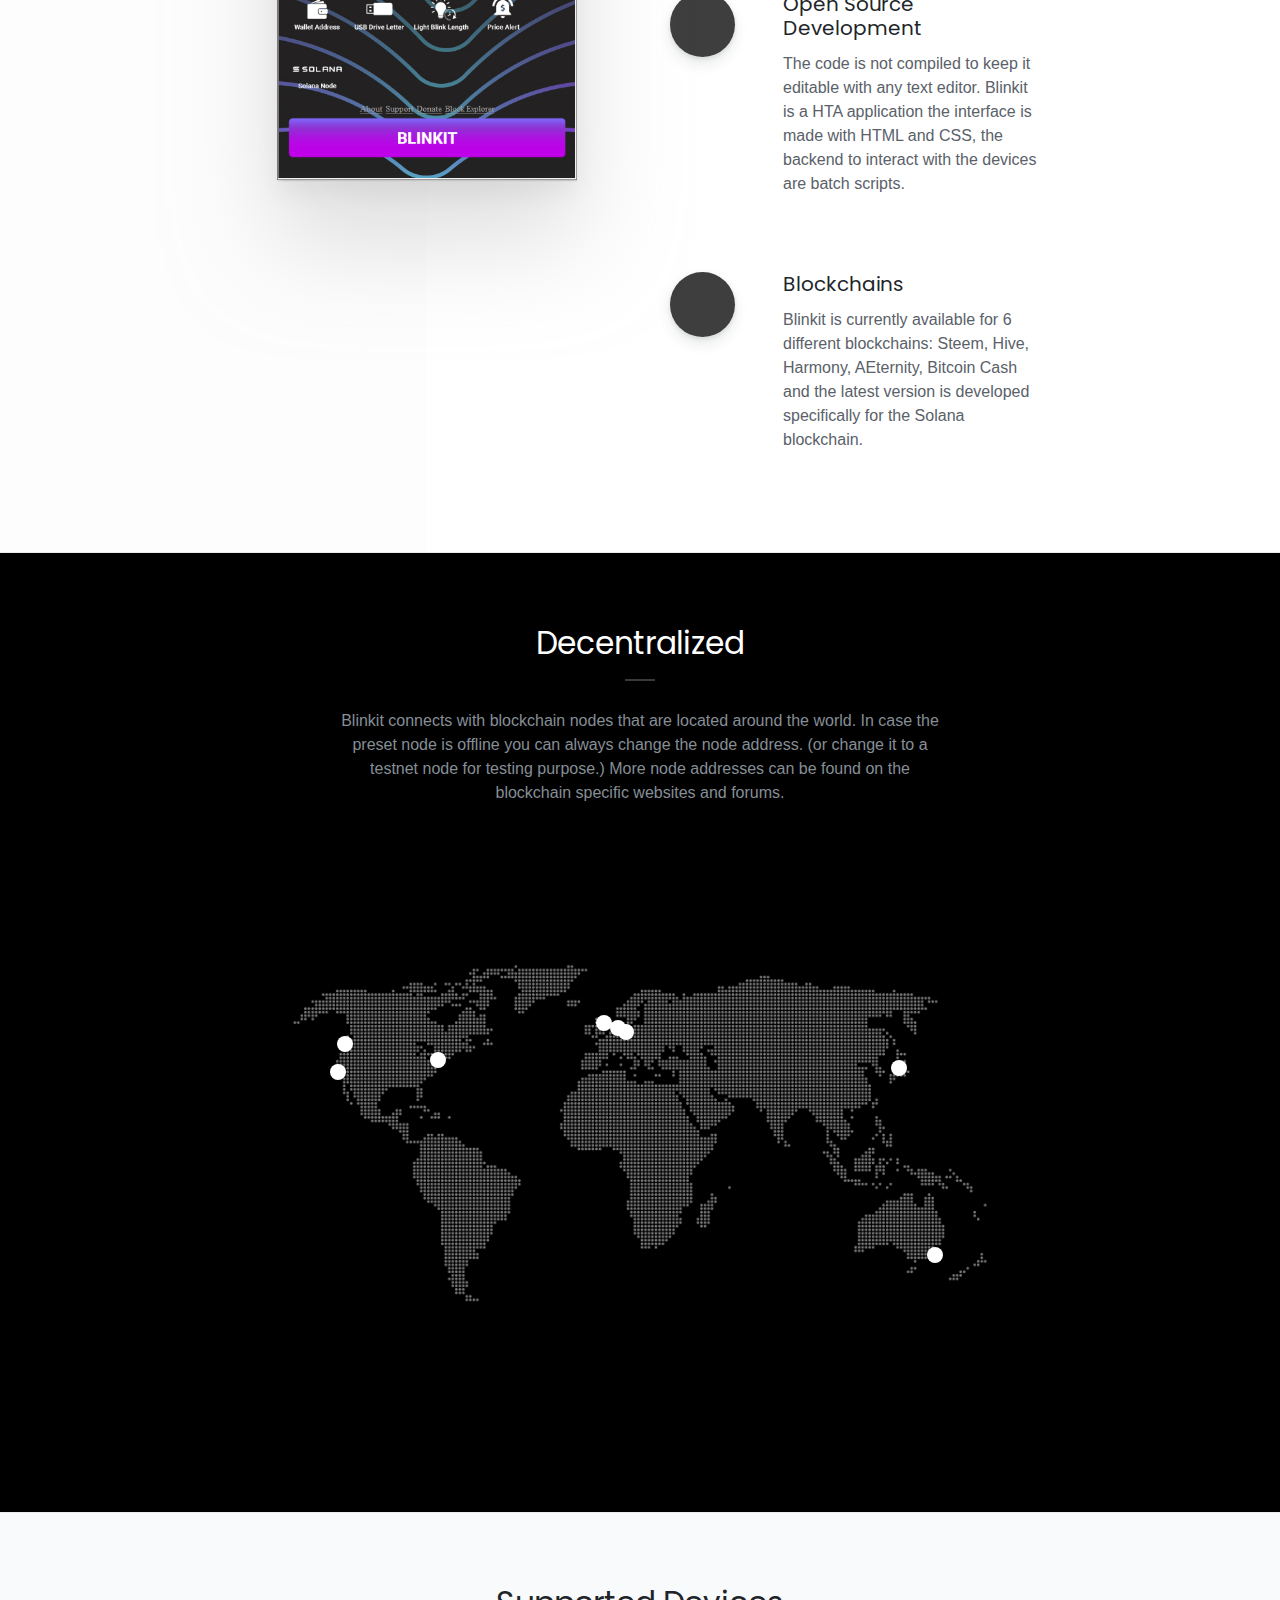
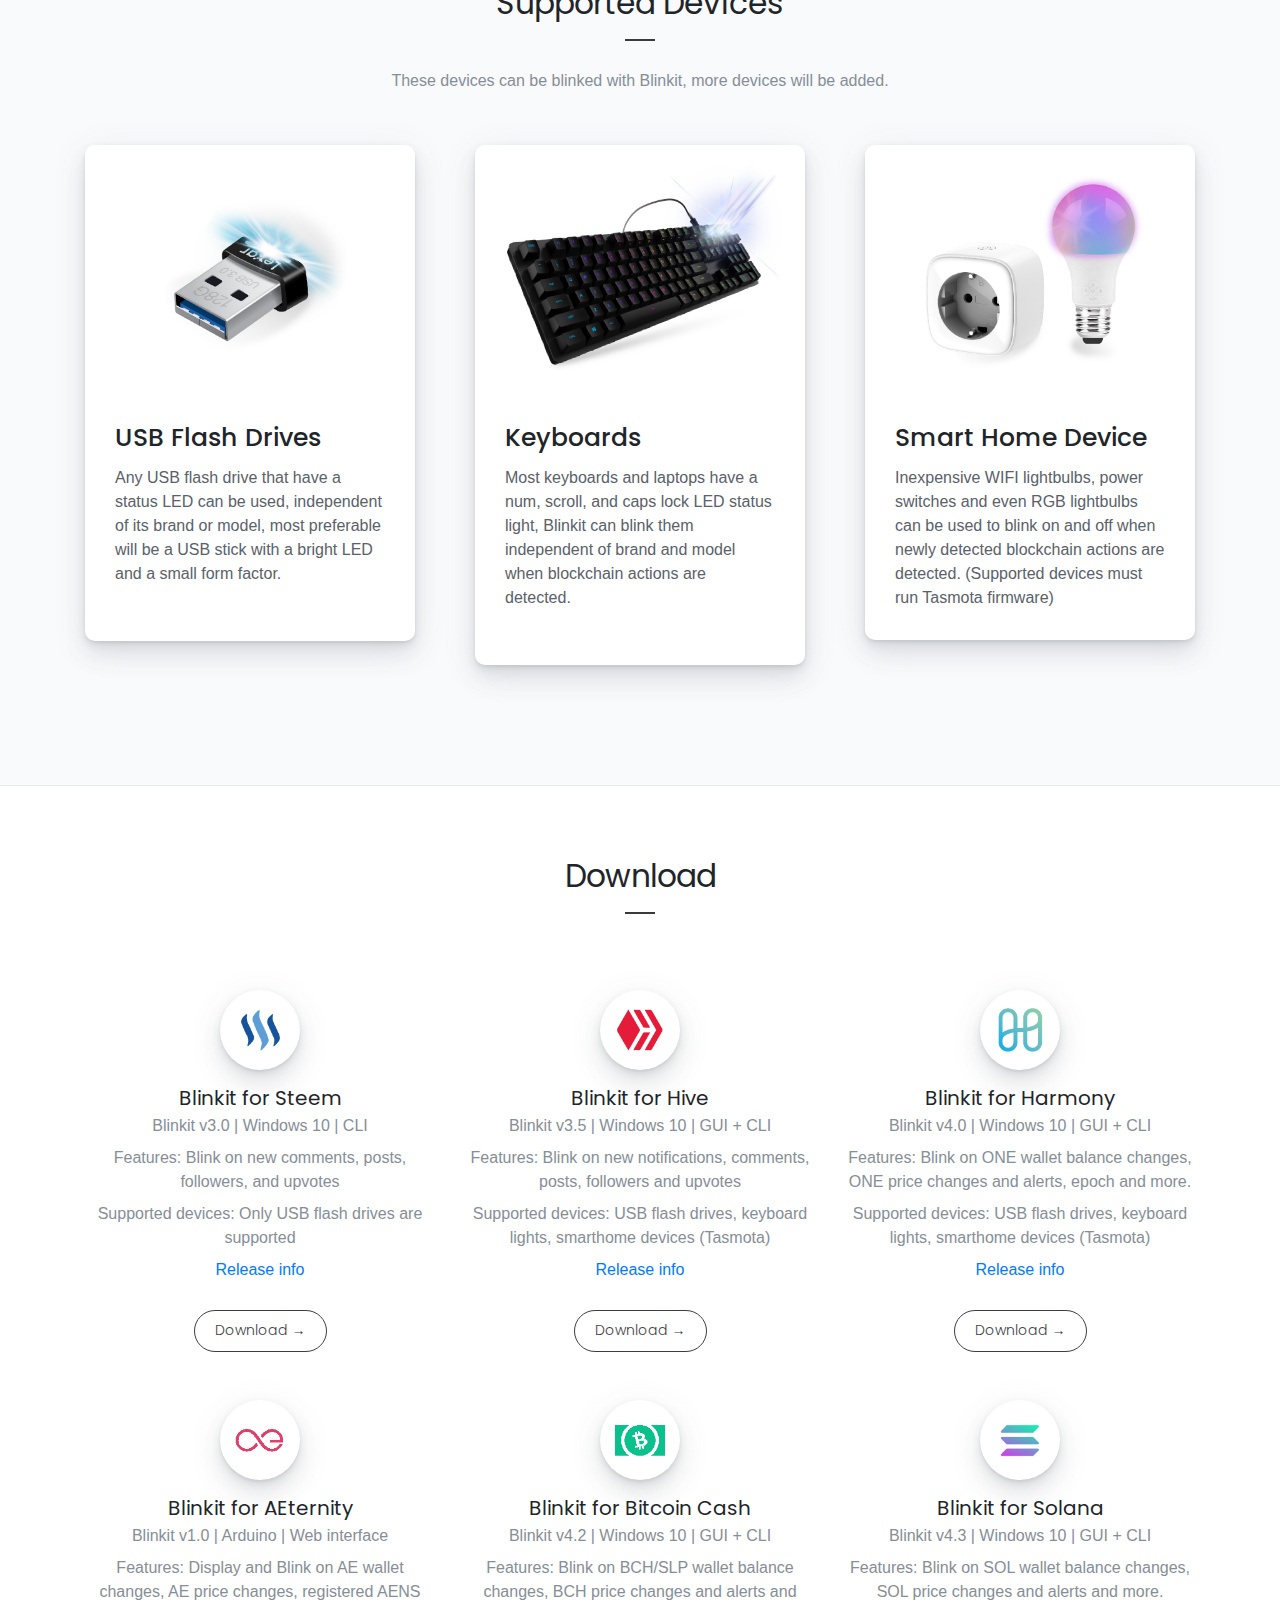
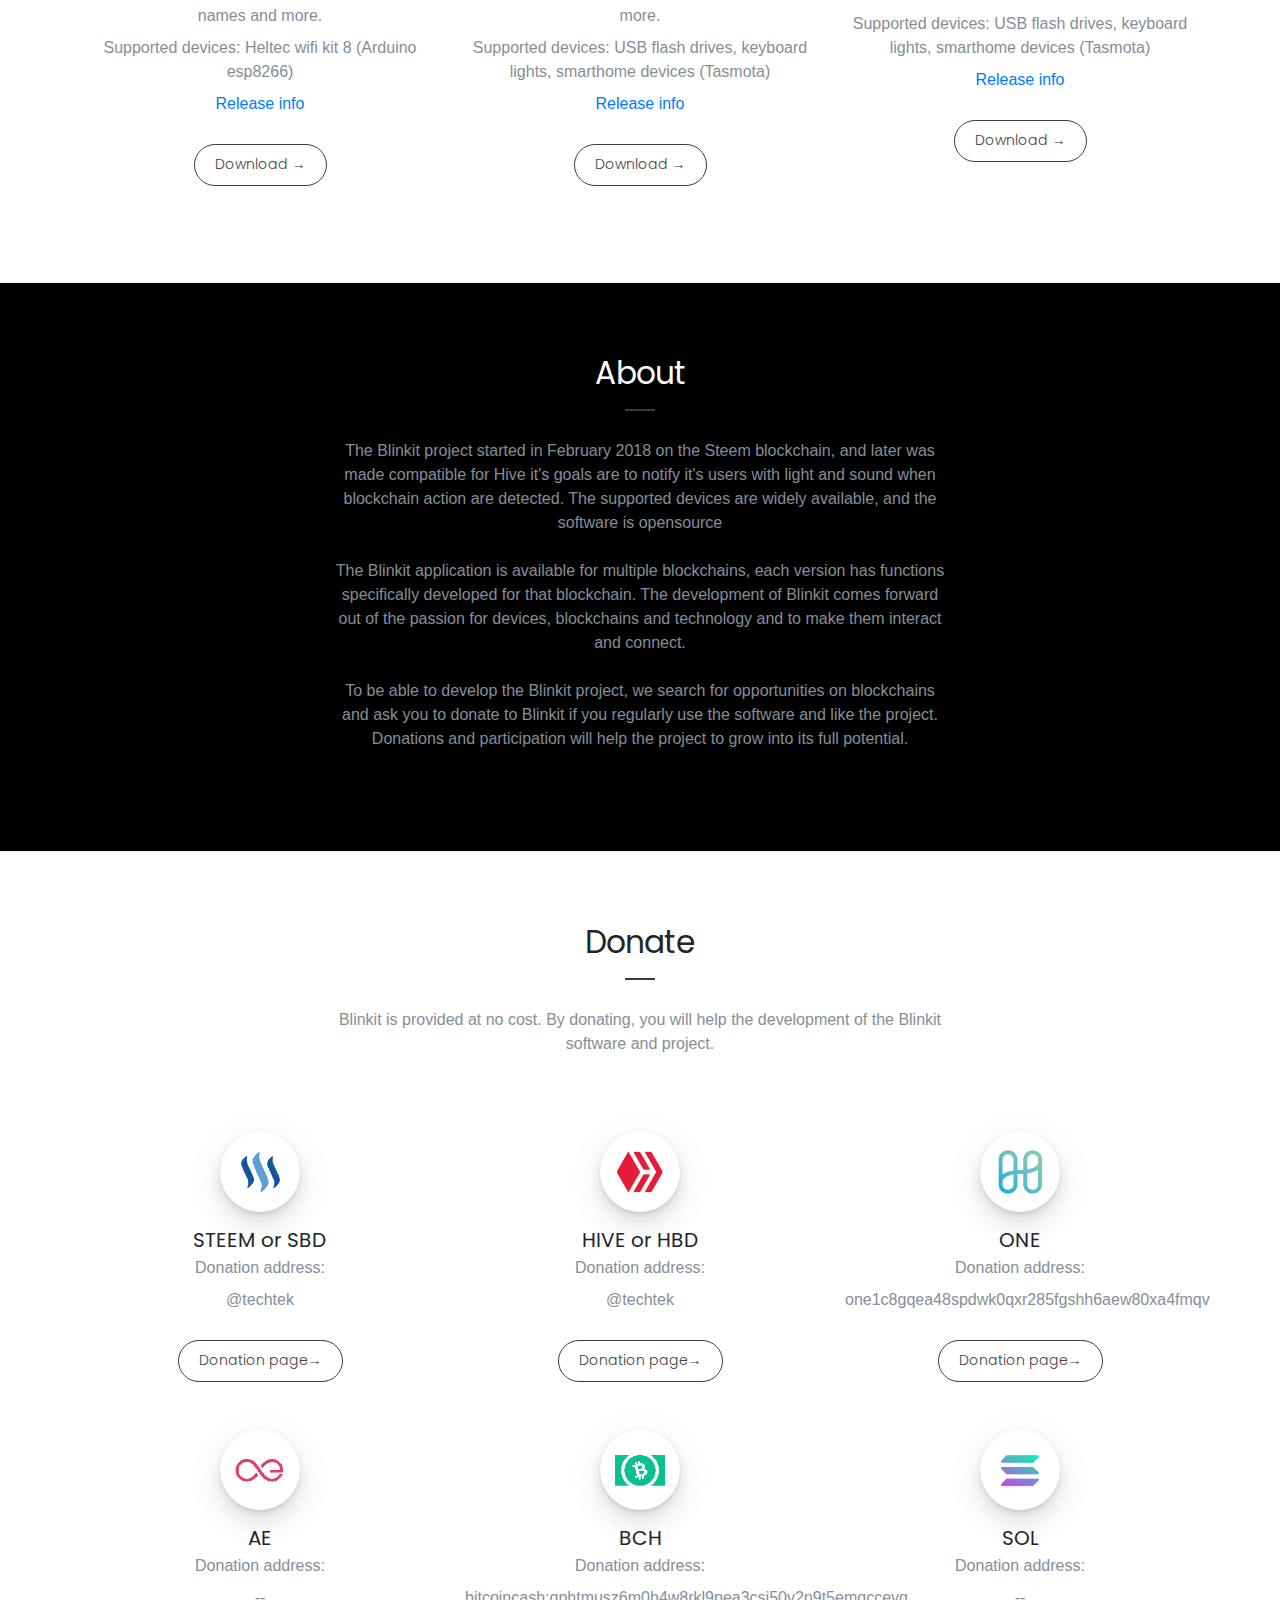
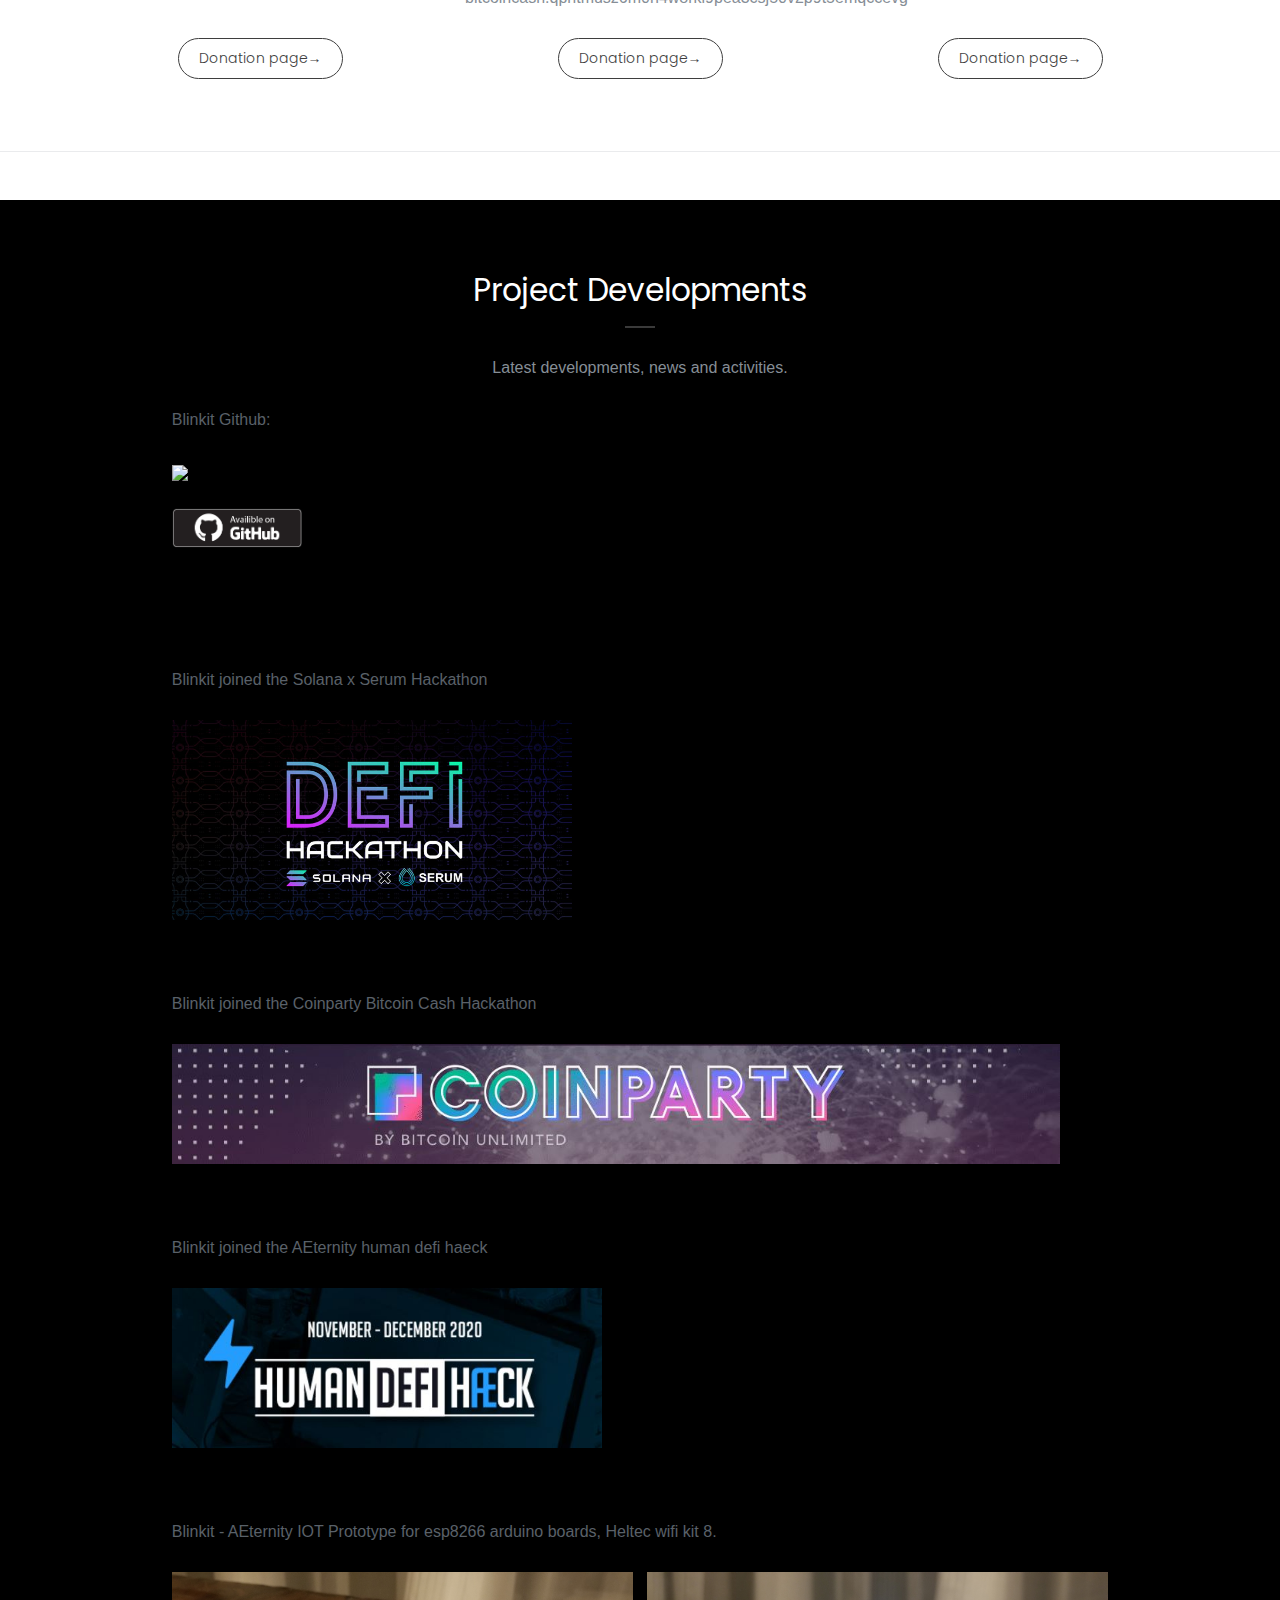
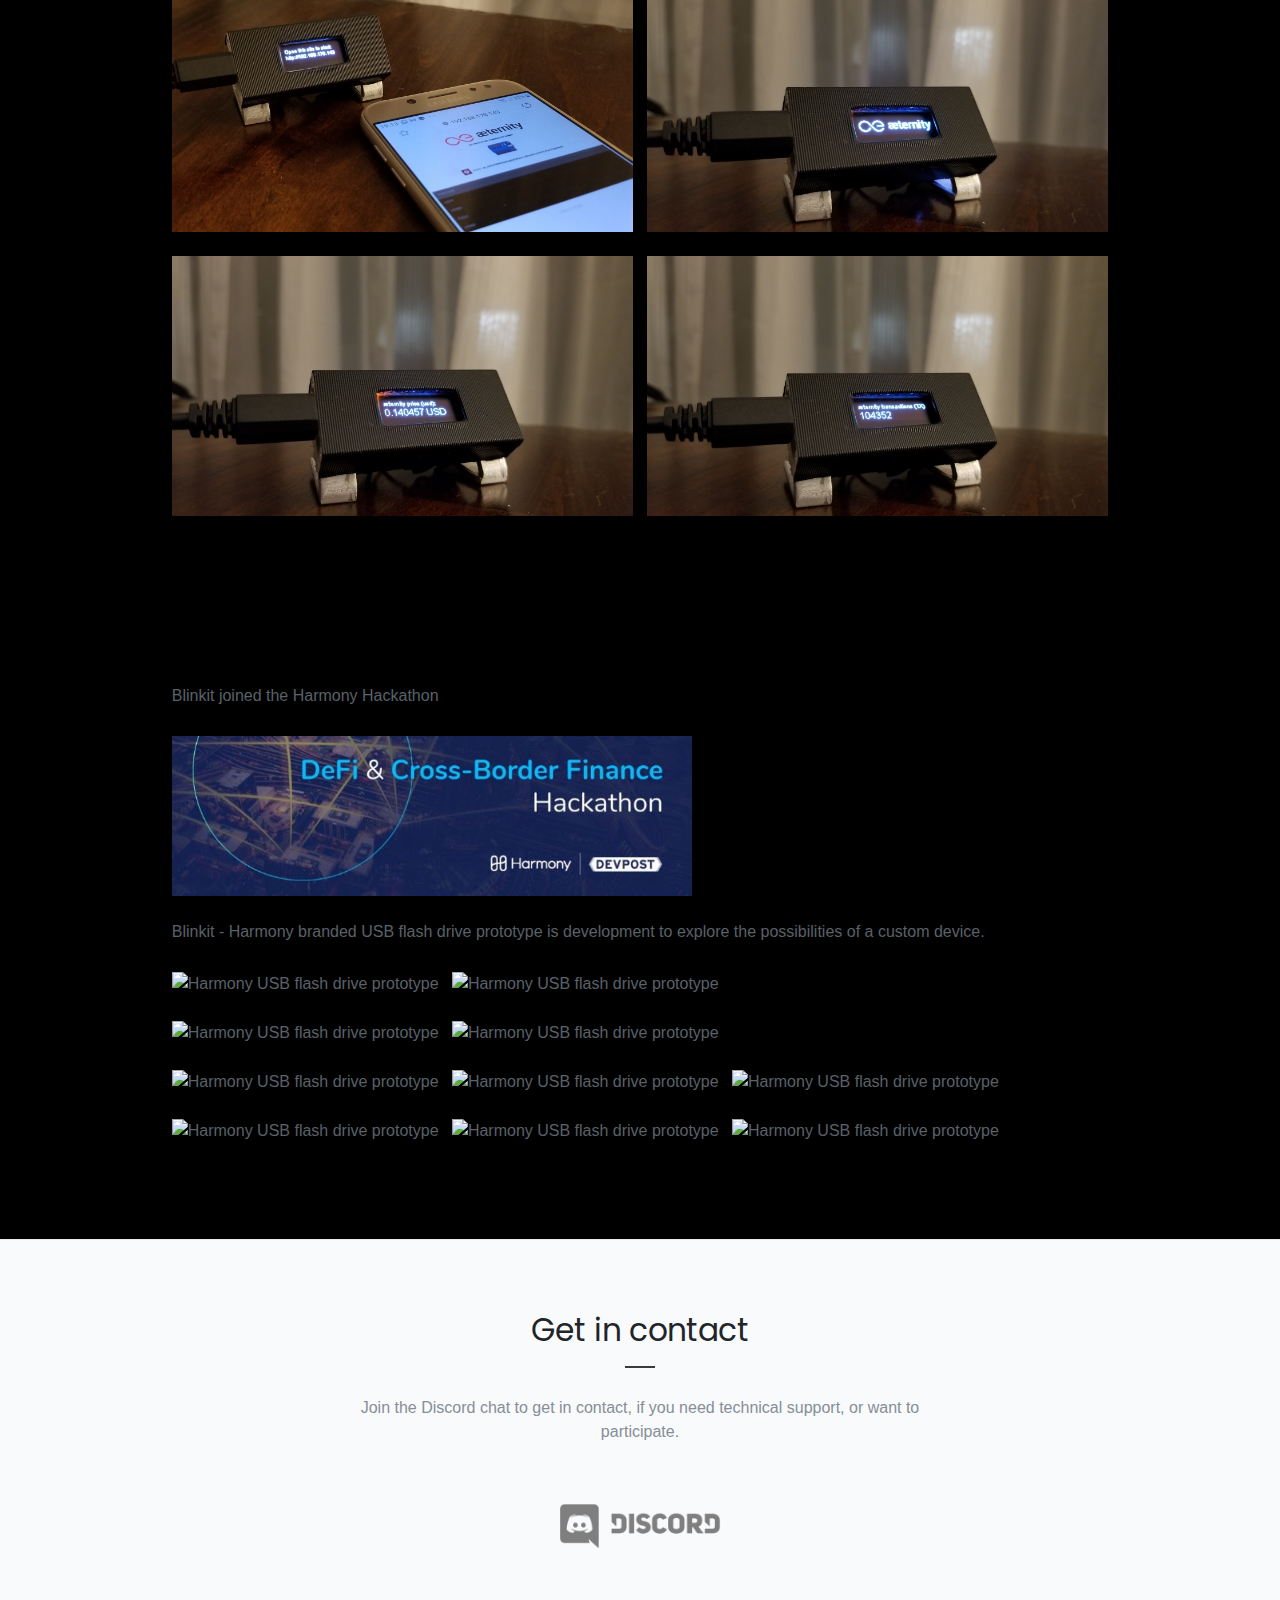
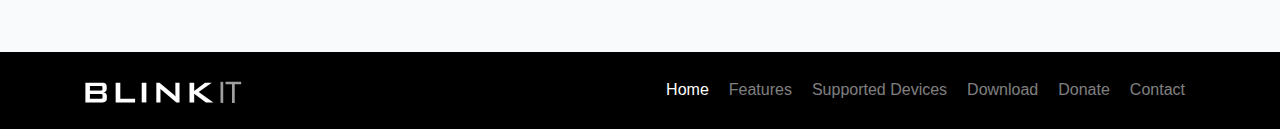
==== commit d7406850: "Website changes (added Solana)" ====
--- a/docs/index.html
+++ b/docs/index.html
@@ -71,19 +71,20 @@
         <div class="inner-wrapper mt-auto mb-auto container">
           <div class="row">
             <div class="col-lg-5 col-md-5 col-sm-12 mt-auto mb-auto mr-3">
-                <h1 class="welcome-heading display-4 text-white">Blink your Devices on Blockchain Actions</h1>
+                <h1 class="welcome-heading display-6 text-white">Blink your Devices on Blockchain Actions</h1>
                 <p class="text-muted">Blinkit can blink the lights of a variety of widely available devices, like USB Flash drives, Keyboards and (Tasmota) Smart home devices.</p>
-                <a href="#Download" class="btn btn-lg btn-success btn-pill align-self-center"><i class="fa fa-download mr-2"></i>Download</a>
+                <a href="#Download" class="btn btn btn-success btn-pill align-self-center"><i class="fa fa-download mr-2"></i>Download</a>
                 <div class="d-block mt-4">
 				  <!-- Buttons: "As seen on, Powered By"  -->
                   
-                  <a href="https://steemit.com"><img class="w-25 mt-2 mr-3" src="images/app-promo/badge-steem.png" style="opacity:0.8;filter:alpha(opacity=30); alt="Visit Blinkit on Steemit.com"></a>
-				  <a href="https://hive.blog"><img class="w-25 mt-2 mr-3" src="images/app-promo/badge-hive.png" style="opacity:0.8;filter:alpha(opacity=30); alt="Visit Steem.io"></a>
-				  <a href="https://harmony.one"><img class="w-25 mt-2 mr-3" src="images/app-promo/badge-harmony.png" style="opacity:0.8;filter:alpha(opacity=30); alt="Visit Steem.io"></a>
-				  <a href="https://aeternity.com"><img class="w-25 mt-2 mr-3" src="images/app-promo/badge-aeternity.png" style="opacity:0.8;filter:alpha(opacity=30); alt="Visit aeternity.com/"></a>
-				  <a href="https://bch.info"><img class="w-25 mt-2 mr-3" src="images/app-promo/badge-bitcoincash.png" style="opacity:0.8;filter:alpha(opacity=30); alt="Visit bch.info"></a>
-				  <a href="https://github.com/techtek/"><img class="w-25 mt-2 mr-3" src="images/app-promo/badge-github.png" style="opacity:0.8;filter:alpha(opacity=30); alt="Get Blinkit on Github"></a>
-				  <a href="#Download"><img class="w-25 mt-2 mr-3" src="images/app-promo/badge-windows10.png" style="opacity:0.8;filter:alpha(opacity=30); alt="Made for Windows 10"></a>
+                  <a href="https://steemit.com"><img height=33 width=auto src="images/app-promo/badge-steem.png" style="opacity:0.8;filter:alpha(opacity=30); alt="Visit Blinkit on Steemit.com"></a>
+				  <a href="https://hive.blog"><img height=33 width=auto src="images/app-promo/badge-hive.png" style="opacity:0.8;filter:alpha(opacity=30); alt="Visit Steem.io"></a>
+				  <a href="https://harmony.one"><img height=33 width=auto src="images/app-promo/badge-harmony.png" style="opacity:0.8;filter:alpha(opacity=30); alt="Visit Steem.io"></a>
+				  <a href="https://aeternity.com"><img height=33 width=auto src="images/app-promo/badge-aeternity.png" style="opacity:0.8;filter:alpha(opacity=30); alt="Visit aeternity.com/"></a>
+				  <a href="https://bch.info"><img height=33 width=auto src="images/app-promo/badge-bitcoincash.png" style="opacity:0.8;filter:alpha(opacity=30); alt="Visit bch.info"></a>
+				  <a href="https://solana.com/"><img height=33 width=auto src="images/app-promo/badge-solana.png" style="opacity:0.8;filter:alpha(opacity=30); alt="Visit solana.com"></a>
+				  <a href="https://github.com/techtek/"><img height=33 width=auto src="images/app-promo/badge-github.png" style="opacity:0.8;filter:alpha(opacity=30); alt="Get Blinkit on Github"></a>
+				  <a href="#Download"><img height=33 width=auto src="images/app-promo/badge-windows10.png" style="opacity:0.8;filter:alpha(opacity=30); alt="Made for Windows 10"></a>
 				  
                 </div>
             </div>
@@ -144,7 +145,7 @@
                   <div class="icon text-white bg-success mr-5"><i class="fa fa-th"></i></div>
                   <div>
                       <h5>Blockchains</h5>
-                      <p>Blinkit is currently available for 5 different blockchains: Steem, Hive, Harmony, AEternity and the latest version is developed specifically for the Bitcoin Cash blockchain. </p>
+                      <p>Blinkit is currently available for 6 different blockchains: Steem, Hive, Harmony, AEternity, Bitcoin Cash and the latest version is developed specifically for the Solana blockchain. </p>
                   </div>
                 </div>
               </div>
@@ -320,6 +321,20 @@
                     <a class="btn btn-outline-success btn-pill" href="https://github.com/techtek/BlinkitBitcoinCash/archive/main.zip" target="_blank" >Download &rarr;</a>					
                 </div>
 				
+							   <div class="col-md-4 testimonial text-center">
+								<br></br>
+                    <div class="avatar rounded-circle with-shadows mb-3 ml-auto mr-auto">
+                        <img src="images/app-promo/blockchainsolana.png" class="w-100" alt="" />
+                    </div>
+                    <h5 class="mb-1">Blinkit for Solana</h5>
+                    <span class="text-muted d-block mb-2">Blinkit v4.3 | Windows 10 | GUI + CLI</span>
+					<span class="text-muted d-block mb-2">Features: Blink on SOL wallet balance changes, SOL price changes and alerts and more.</span>
+					<span class="text-muted d-block mb-2">Supported devices: USB flash drives, keyboard lights, smarthome devices (Tasmota)</span>
+					<span class="text-muted d-block mb-2"> <a href="">Release info</a></span>
+					<p></p>
+                    <a class="btn btn-outline-success btn-pill" href="https://github.com/techtek/BlinkitSolana/archive/main.zip" target="_blank" >Download &rarr;</a>					
+                </div>
+				
             </div>
           </div>
 		  &nbsp;
@@ -428,6 +443,18 @@
 					<p></p>
                     <a class="btn btn-outline-success btn-pill" href="https://explorer.bitcoin.com/bch/address/bitcoincash:qphtmusz6m0h4w8rkl9pea3csj50v2p9t5emqccevg" target="_blank" >Donation page&rarr;</a>
                 </div>
+				
+				<div class="col-md-4 testimonial text-center">
+				<br></br>
+                    <div class="avatar rounded-circle with-shadows mb-3 ml-auto mr-auto">
+                        <img src="images/app-promo/blockchainsolana.png" class="w-100" alt="Testimonial Avatar" />
+                    </div>
+                    <h5 class="mb-1">SOL</h5>
+                    <span class="text-muted d-block mb-2">Donation address:</span>
+					<span class="text-muted d-block mb-2">--</span>
+					<p></p>
+                    <a class="btn btn-outline-success btn-pill" href="" target="_blank" >Donation page&rarr;</a>
+                </div>
 				   
             </div>
           </div>
@@ -463,7 +490,15 @@
         <br></br>
 		<br></br>
 		<br></br>
-				<p><b>Blinkit joined the Coinparty Bitcoin Cash Hackathon</b></p>
+		
+		<p><b>Blinkit joined the Solana x Serum Hackathon</b></p>
+	    <a href="https://solana.com/hackathon"><img src="images/app-promo/solanaxserum.jpg" alt="Solana hackahon" width="auto" height="200"></a>
+		
+		<br></br>
+		<br></br>
+		
+		
+		<p><b>Blinkit joined the Coinparty Bitcoin Cash Hackathon</b></p>
 	    <a href="https://devpost.com/software/blinkit-ez5q19"><img src="images/app-promo/coinparty.JPG" alt="Coinparty hackahon" width="auto" height="120"></a>
 		
 		<br></br>
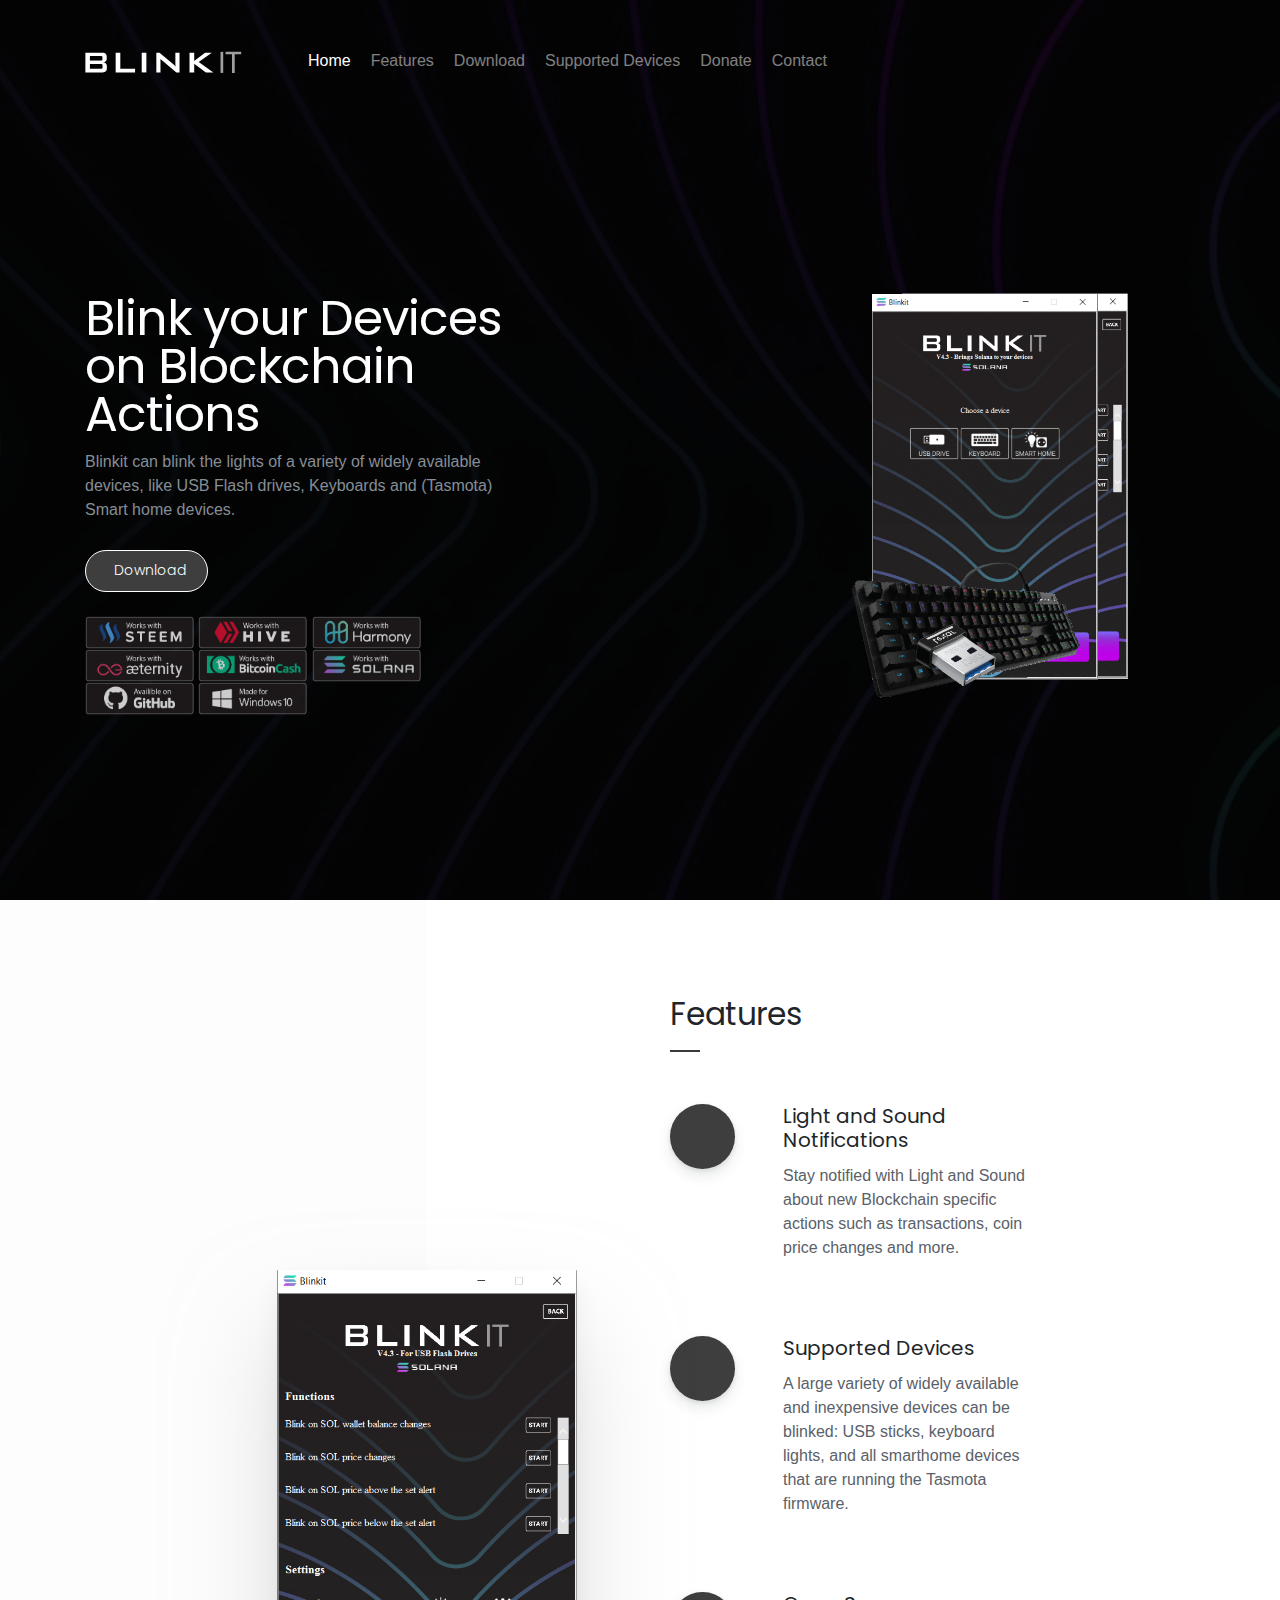
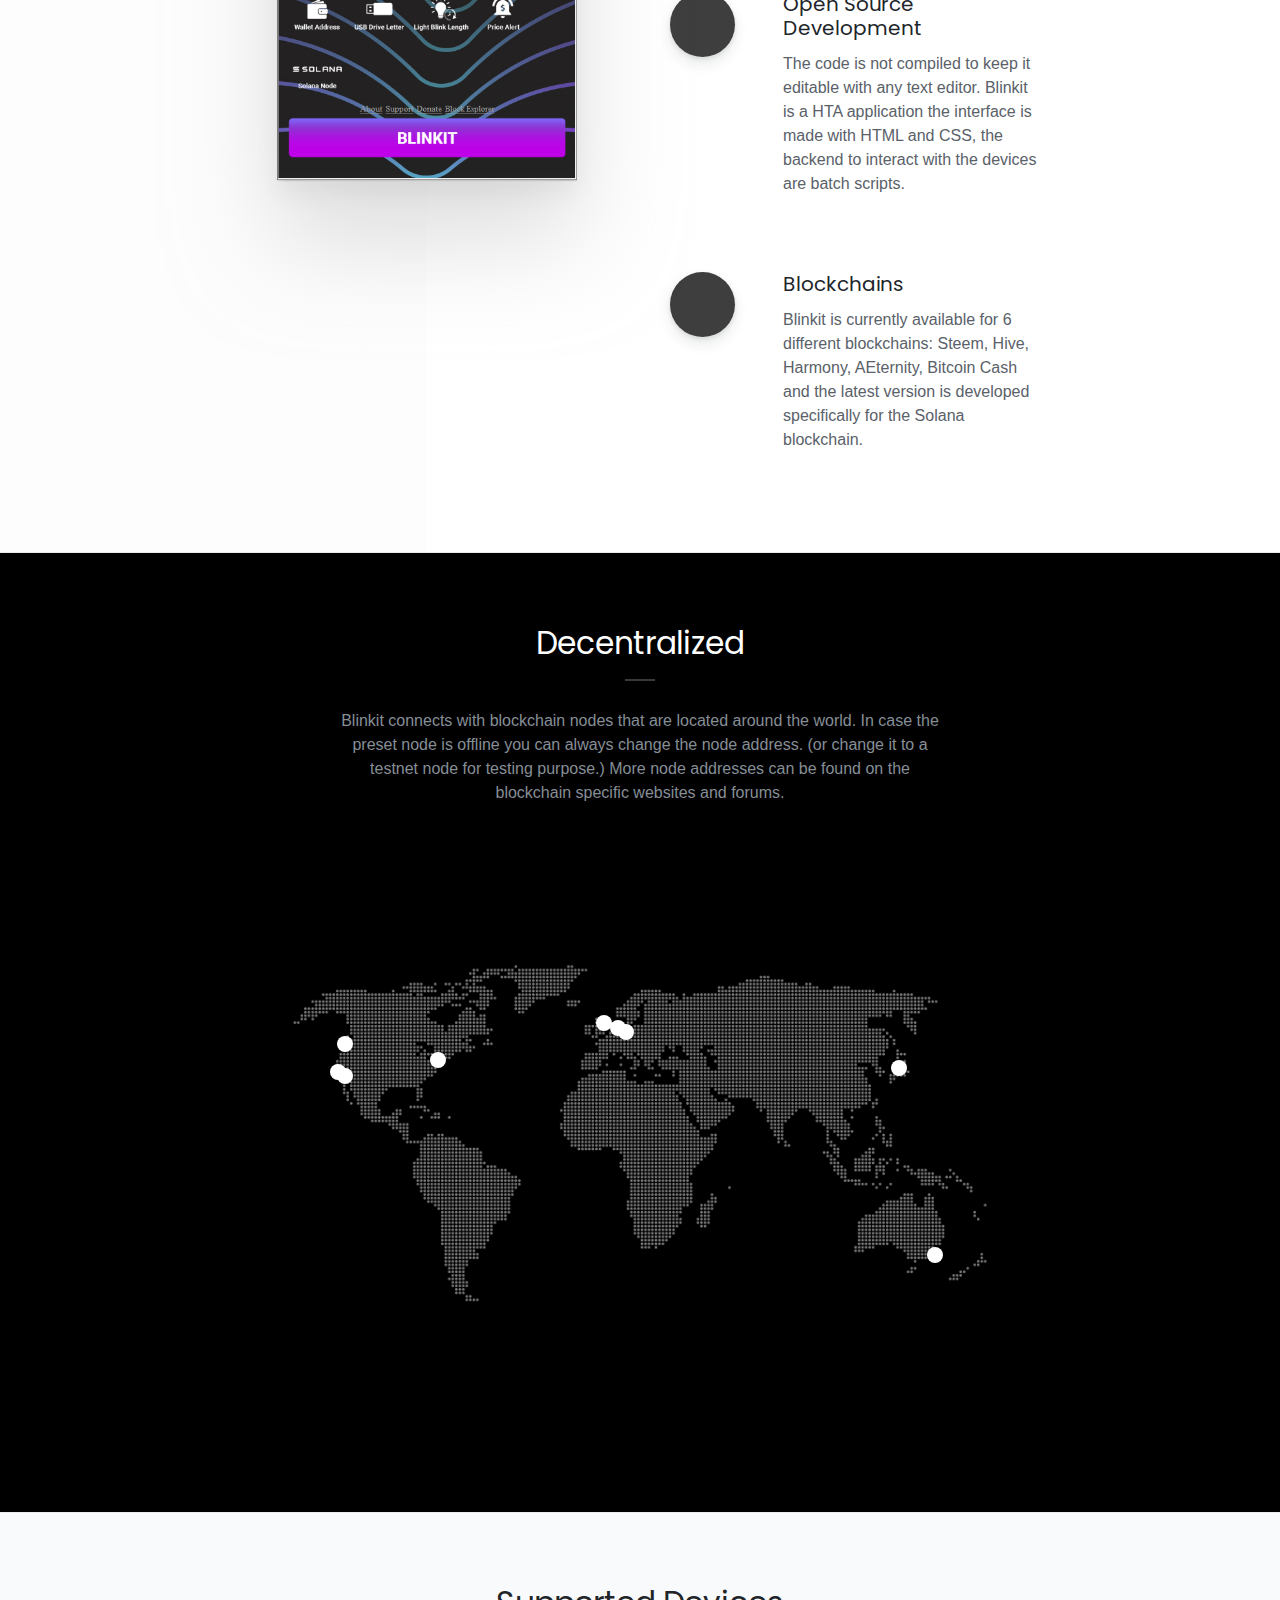
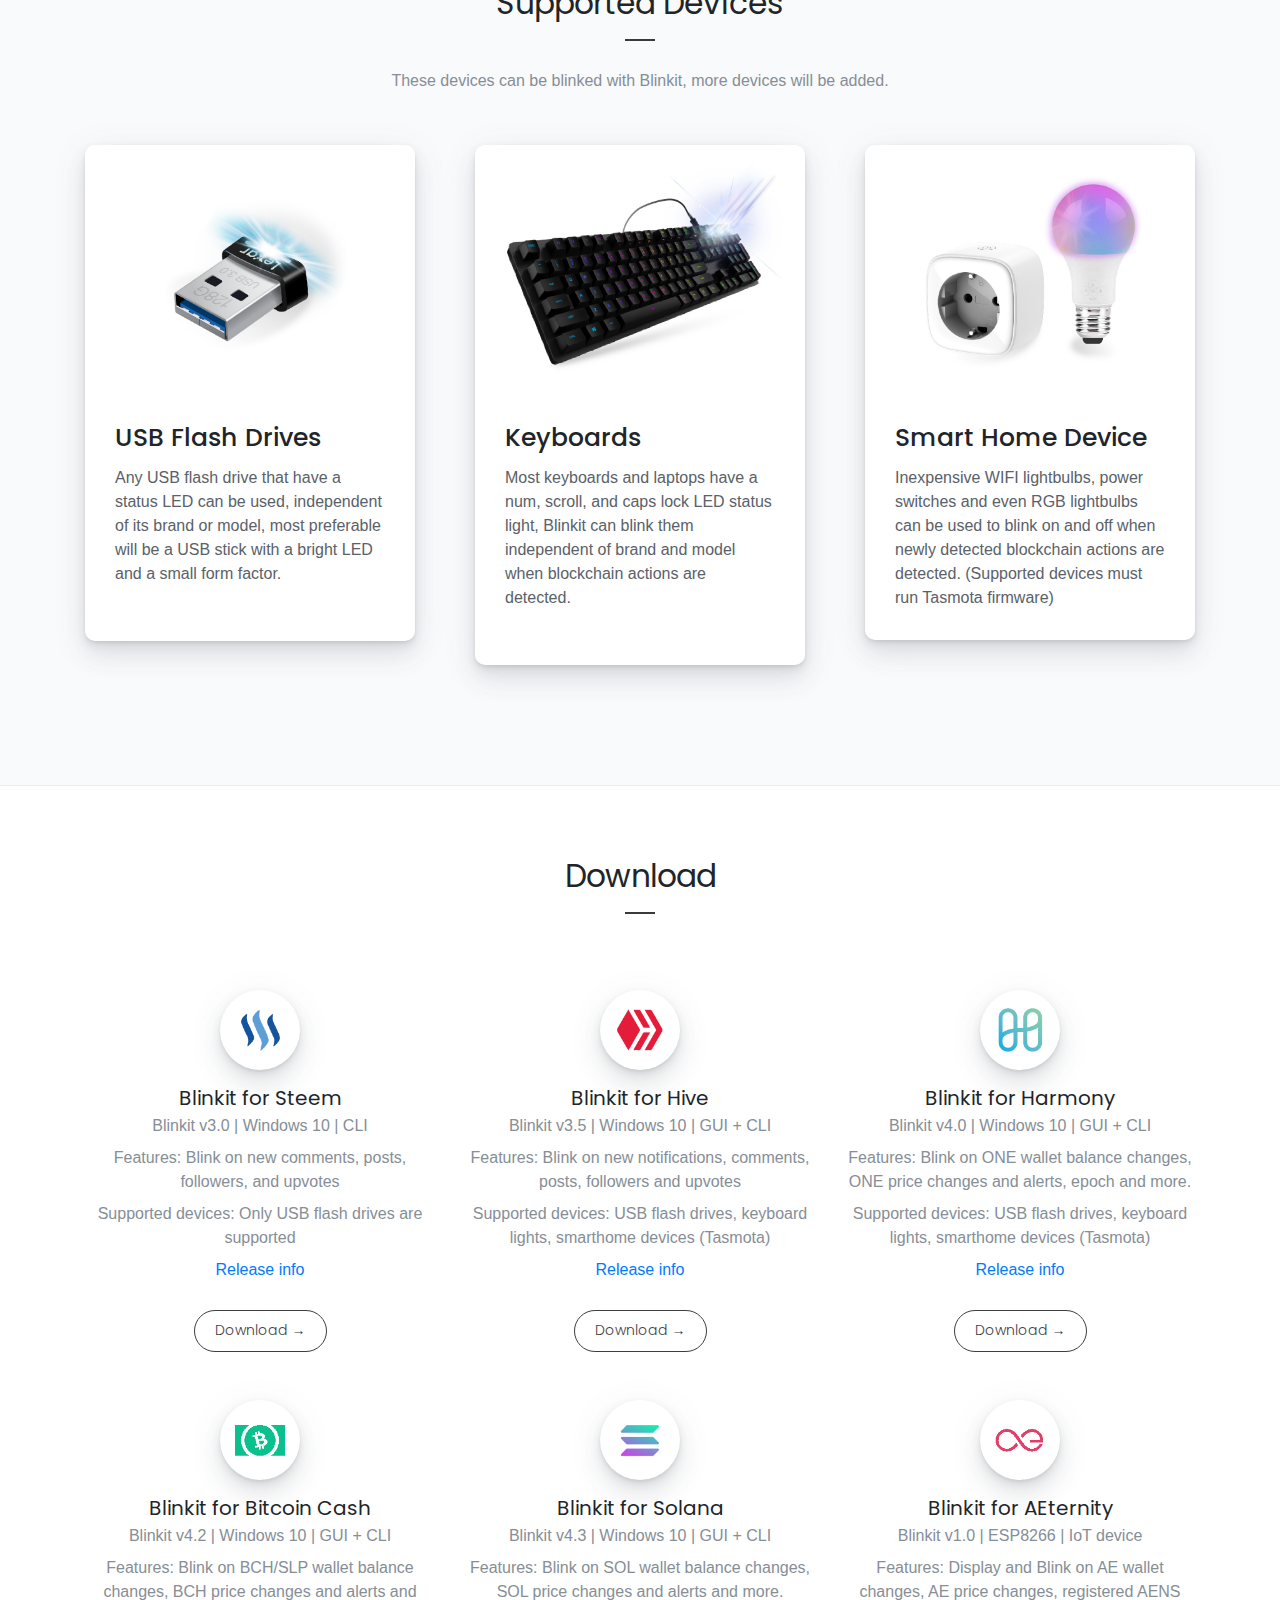
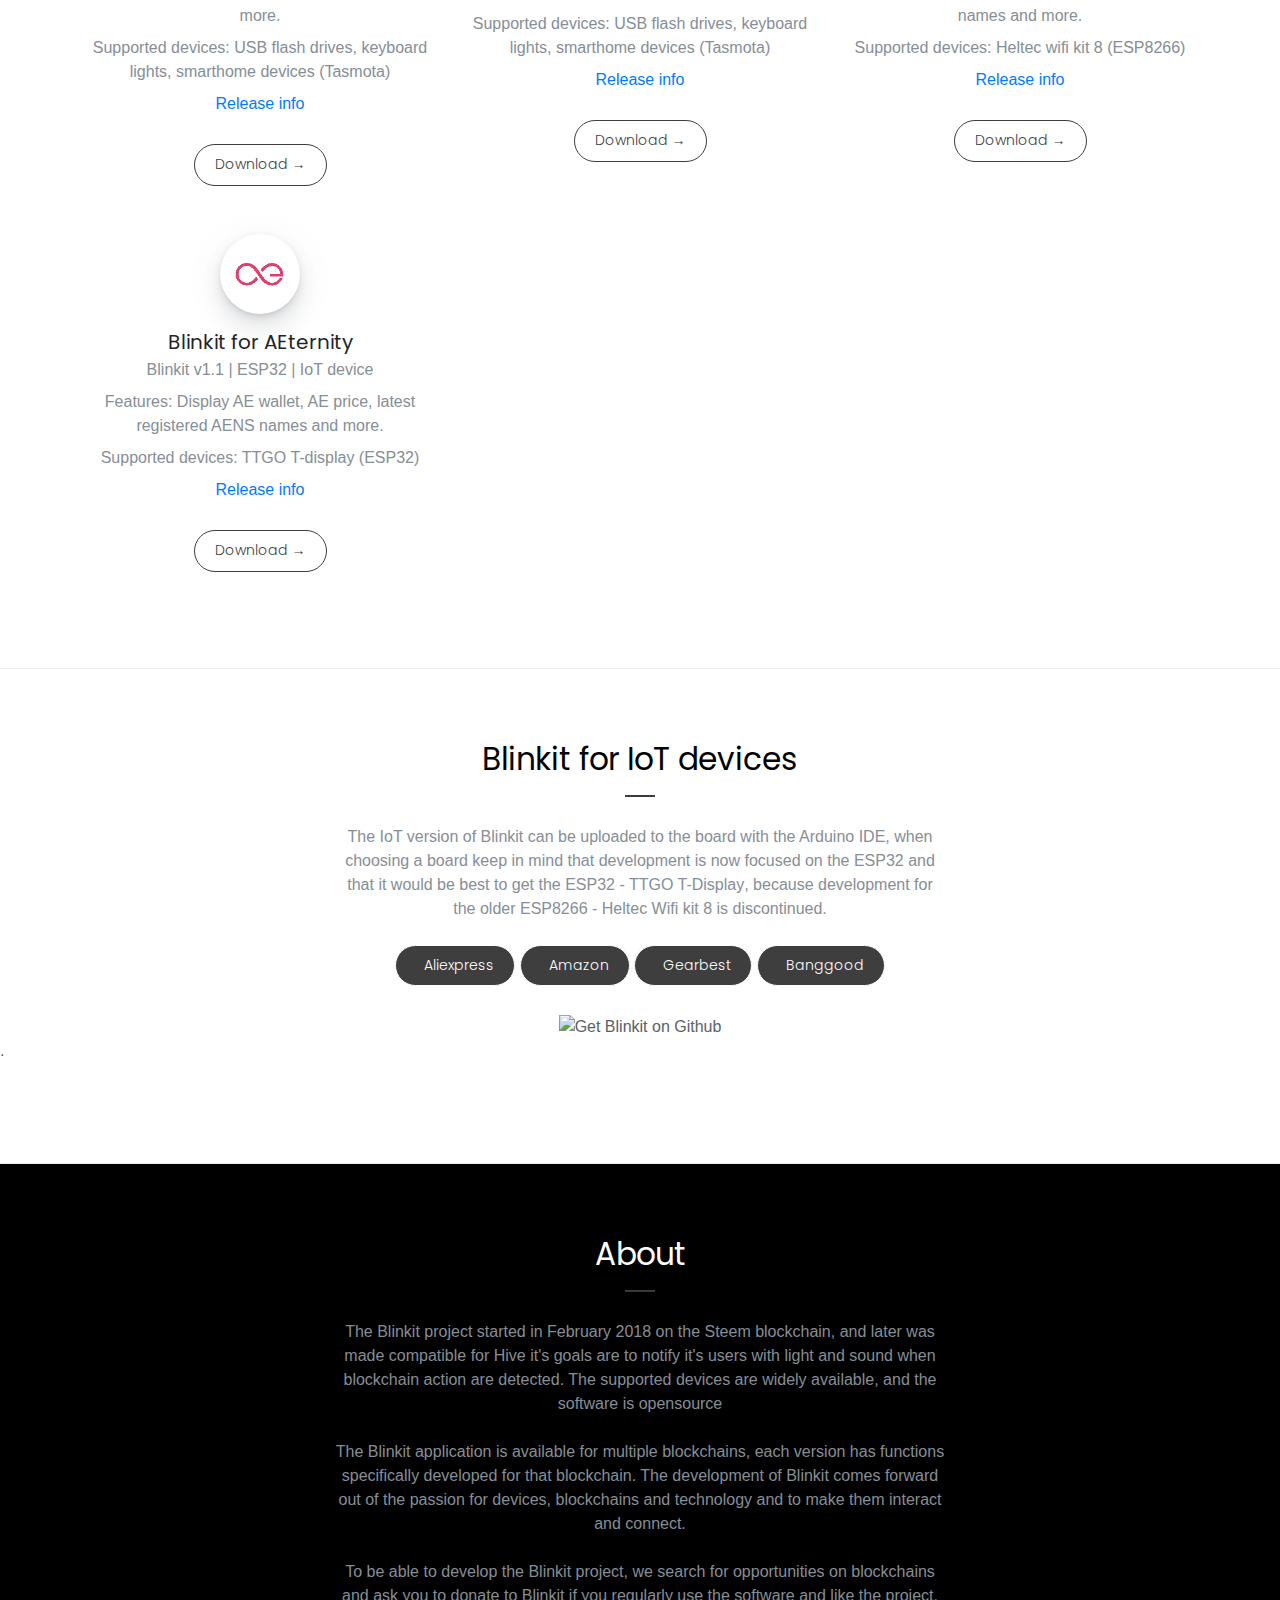
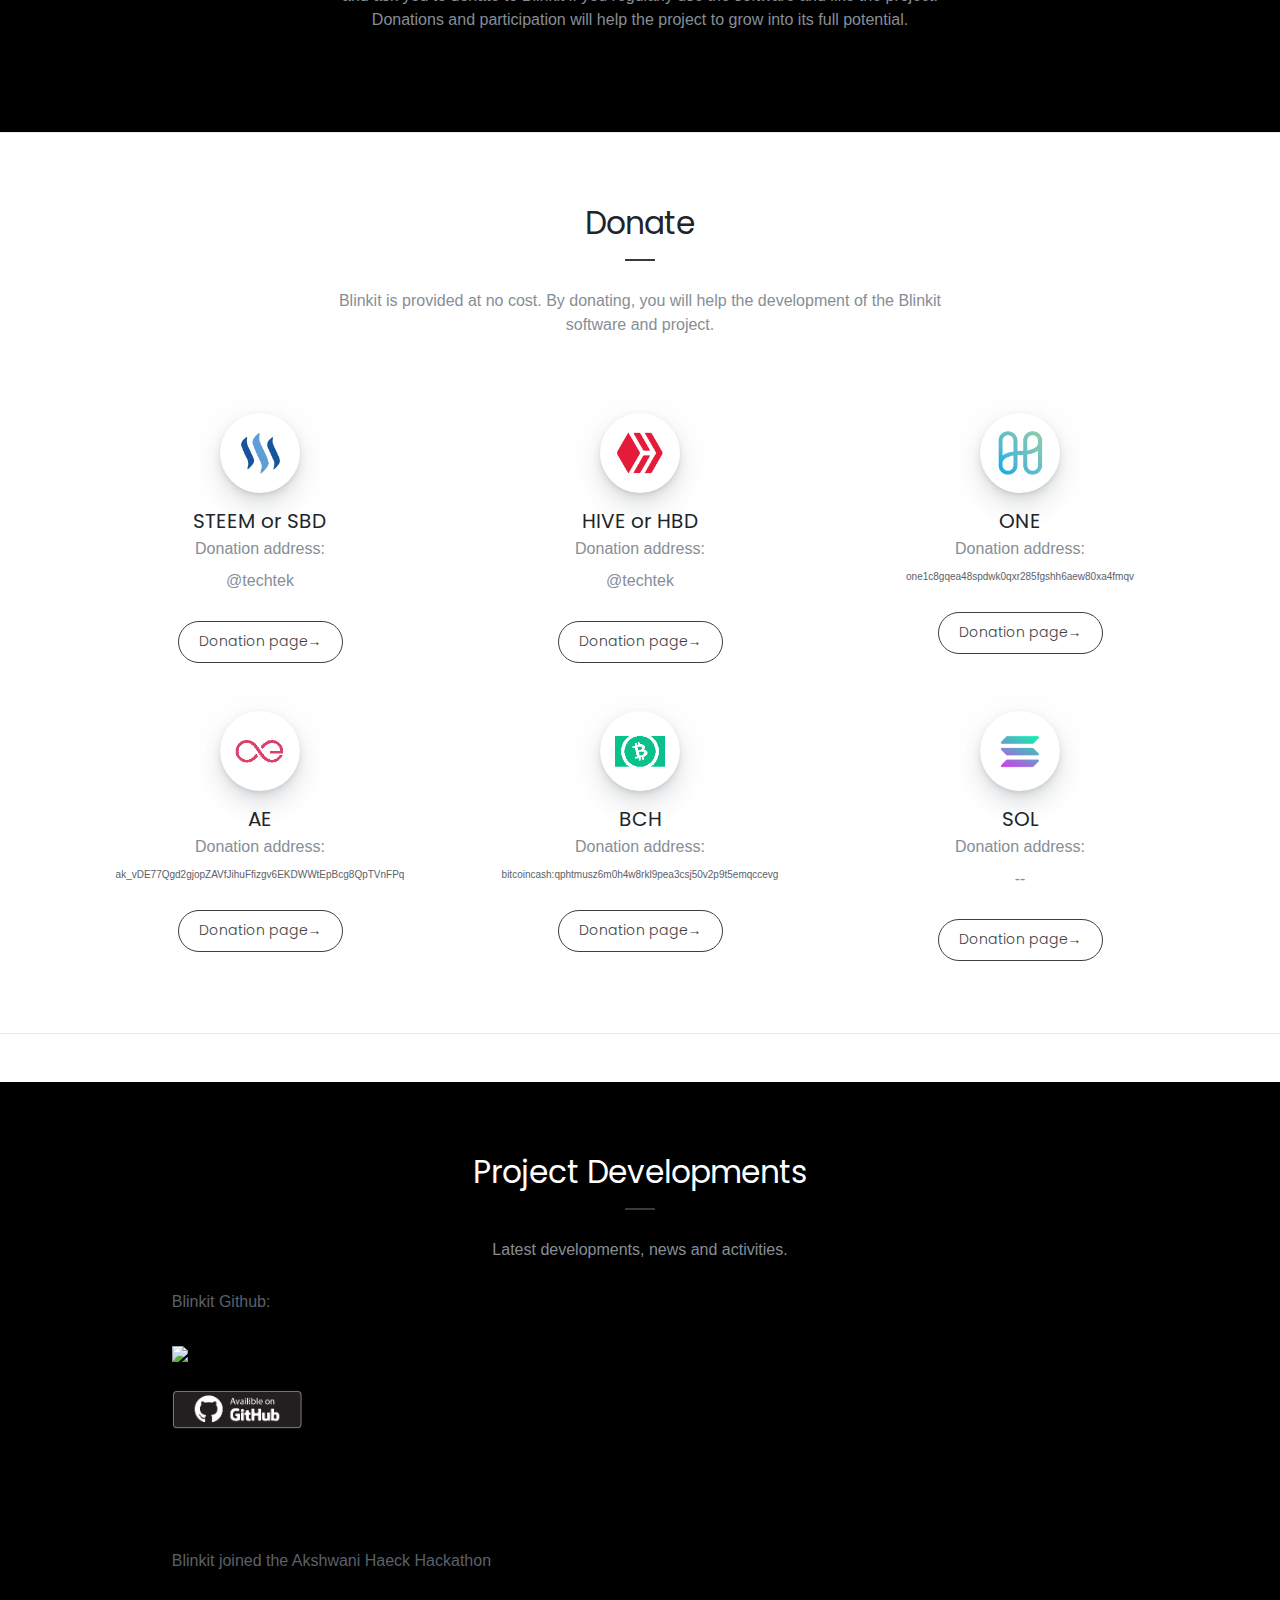
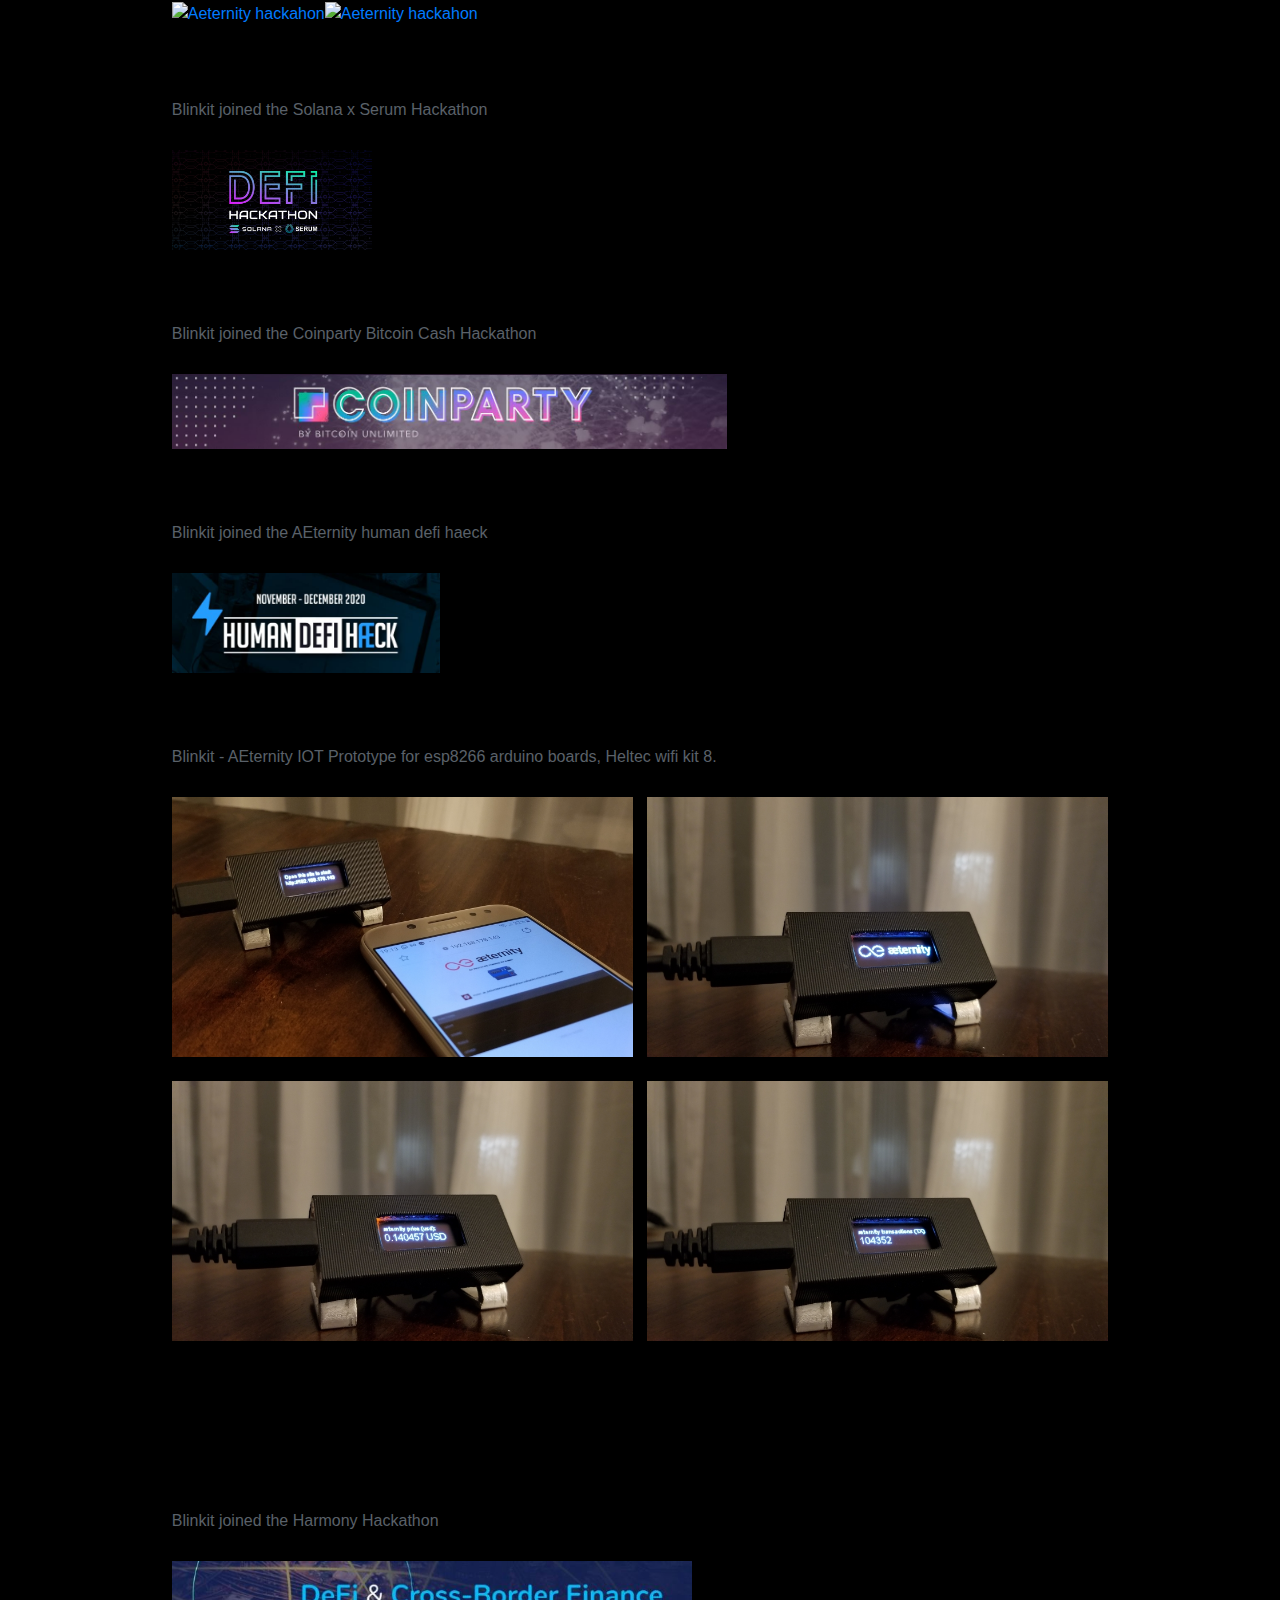
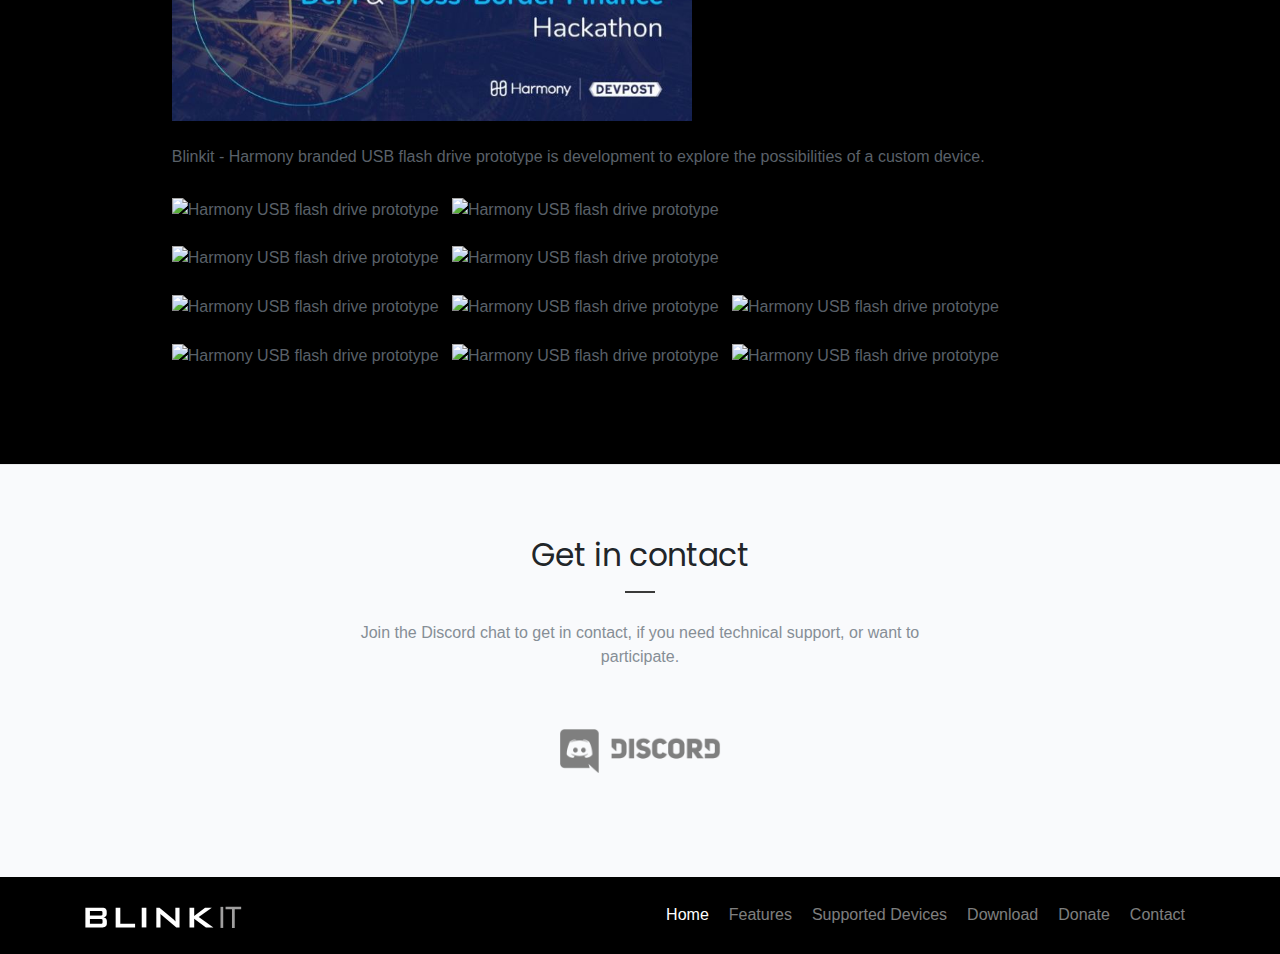
==== commit 8f2411ed: "Website update" ====
--- a/docs/index.html
+++ b/docs/index.html
@@ -176,6 +176,15 @@
       </div>
 	  
       <!-- / Decentralized Section --> 
+	  
+	  
+	  
+
+	  
+	
+	  
+	  
+	  
 		  
       <!-- Supported Devices Section -->
 	  
@@ -292,21 +301,7 @@
 					<p></p>
                     <a class="btn btn-outline-success btn-pill" href="https://github.com/techtek/BlinkitHarmony/archive/master.zip" target="_blank" >Download &rarr;</a>					
                 </div>
-				
-				<div class="col-md-4 testimonial text-center">
-								<br></br>
-                    <div class="avatar rounded-circle with-shadows mb-3 ml-auto mr-auto">
-                        <img src="images/app-promo/blockchainaeternity.png" class="w-100" alt="Testimonial Avatar" />
-                    </div>
-                    <h5 class="mb-1">Blinkit for AEternity</h5>
-                    <span class="text-muted d-block mb-2">Blinkit v1.0 | Arduino | Web interface</span>
-					<span class="text-muted d-block mb-2">Features: Display and Blink on AE wallet changes, AE price changes, registered AENS names and more.</span>
-					<span class="text-muted d-block mb-2">Supported devices: Heltec wifi kit 8 (Arduino esp8266)</span>
-					<span class="text-muted d-block mb-2"> <a href="https://humandefihaeck.devpost.com/">Release info</a></span>
-					<p></p>
-                    <a class="btn btn-outline-success btn-pill" href="https://github.com/techtek/BlinkitAEternity" target="_blank" >Download &rarr;</a>					
-                </div>
-				
+	
 			   <div class="col-md-4 testimonial text-center">
 								<br></br>
                     <div class="avatar rounded-circle with-shadows mb-3 ml-auto mr-auto">
@@ -334,6 +329,36 @@
 					<p></p>
                     <a class="btn btn-outline-success btn-pill" href="https://github.com/techtek/BlinkitSolana/archive/main.zip" target="_blank" >Download &rarr;</a>					
                 </div>
+	
+				<div class="col-md-4 testimonial text-center">
+								<br></br>
+                    <div class="avatar rounded-circle with-shadows mb-3 ml-auto mr-auto">
+                        <img src="images/app-promo/blockchainaeternity.png" class="w-100" alt="Testimonial Avatar" />
+                    </div>
+                    <h5 class="mb-1">Blinkit for AEternity</h5>
+                    <span class="text-muted d-block mb-2">Blinkit v1.0 | ESP8266 | IoT device</span>
+					<span class="text-muted d-block mb-2">Features: Display and Blink on AE wallet changes, AE price changes, registered AENS names and more.</span>
+					<span class="text-muted d-block mb-2">Supported devices: Heltec wifi kit 8 (ESP8266)</span>
+					<span class="text-muted d-block mb-2"> <a href="https://humandefihaeck.devpost.com/">Release info</a></span>
+					<p></p>
+                    <a class="btn btn-outline-success btn-pill" href="https://github.com/techtek/BlinkitAEternity" target="_blank" >Download &rarr;</a>					
+                </div>
+				
+				<div class="col-md-4 testimonial text-center">
+								<br></br>
+                    <div class="avatar rounded-circle with-shadows mb-3 ml-auto mr-auto">
+                        <img src="images/app-promo/blockchainaeternity.png" class="w-100" alt="Testimonial Avatar" />
+                    </div>
+                    <h5 class="mb-1">Blinkit for AEternity</h5>
+                    <span class="text-muted d-block mb-2">Blinkit v1.1 | ESP32 | IoT device</span>
+					<span class="text-muted d-block mb-2">Features: Display AE wallet, AE price, latest registered AENS names and more.</span>
+					<span class="text-muted d-block mb-2">Supported devices: TTGO T-display  (ESP32)</span>
+					<span class="text-muted d-block mb-2"> <a href="https://devpost.com/software/blinkit-o8patz">Release info</a></span>
+					<p></p>
+                    <a class="btn btn-outline-success btn-pill" href="https://github.com/techtek/BlinkitAEternityV11" target="_blank" >Download &rarr;</a>					
+                </div>
+				
+
 				
             </div>
           </div>
@@ -343,6 +368,44 @@
 
       </div>
       <!-- / Download Section -->
+	  
+	  
+	  
+	  	  	  <!-- / Decentralized  Section -->
+      <div class="subscribe section bg-grey py-4">
+			
+		<h3 class="section-title text-center text-black m-5">Blinkit for IoT devices</h3>
+		<p class="text-muted col-md-6 text-center mx-auto">The IoT version of Blinkit can be uploaded to the board with the Arduino IDE, when choosing a board keep in mind that development is now focused on the ESP32 and that it would be best to get the <b>ESP32 - TTGO T-Display</b>, because development for the older <b>ESP8266 - Heltec Wifi kit 8</b> is discontinued.
+			
+			<br></br>	
+
+			<a href="https://www.aliexpress.com/wholesale?catId=0&initiative_id=SB_20210608050166&SearchText=ttgo+t-display" class="btn btn btn-success btn-pill align-self-center"><i class="fa fa-shopping-cart mr-2"></i>Aliexpress</a>
+			<a href="https://www.amazon.com/s?k=ttgo+t-display" class="btn btn btn-success btn-pill align-self-center"><i class="fa fa-shopping-cart mr-2"></i>Amazon</a>
+			<a href="https://www.gearbest.com/sale/ttgo-t%5E%5Edisplay/" class="btn btn btn-success btn-pill align-self-center"><i class="fa fa-shopping-cart mr-2"></i>Gearbest</a>
+			<a href="https://www.banggood.com/nl/search/ttgo-t-display.html?from=nav" class="btn btn btn-success btn-pill align-self-center"><i class="fa fa-shopping-cart mr-2"></i>Banggood</a>
+
+
+				<center>
+				<img src="https://i.imgur.com/oFcxKbt.png" alt="Get Blinkit on Github" width="400" height="auto">
+				</center>		.  
+			
+
+		
+					</p>
+		<center>			
+		
+		</center>
+		
+        <form class="form-inline d-table mb-5 mx-auto" action="/">
+          <div class="form-group">
+				 
+					
+			</div>			
+          </div>
+        </form>
+      </div>
+	  
+      <!-- / Decentralized Section --> 
 	  
 	  
 	  
@@ -413,7 +476,7 @@
                     </div>
                     <h5 class="mb-1">ONE</h5>
                     <span class="text-muted d-block mb-2">Donation address:</span>
-					<span class="text-muted d-block mb-2">one1c8gqea48spdwk0qxr285fgshh6aew80xa4fmqv</span>
+					<p style="font-size:10px;">one1c8gqea48spdwk0qxr285fgshh6aew80xa4fmqv</p>
 					<p></p>
                     <a class="btn btn-outline-success btn-pill" href="https://explorer.harmony.one/#/address/one1c8gqea48spdwk0qxr285fgshh6aew80xa4fmqv" target="_blank" >Donation page&rarr;</a>
                 </div>
@@ -426,7 +489,9 @@
                     </div>
                     <h5 class="mb-1">AE</h5>
                     <span class="text-muted d-block mb-2">Donation address:</span>
-					<span class="text-muted d-block mb-2">--</span>
+					
+					<p style="font-size:10px;">ak_vDE77Qgd2gjopZAVfJihuFfizgv6EKDWWtEpBcg8QpTVnFPq</p>
+					
 					<p></p>
                     <a class="btn btn-outline-success btn-pill" href="https://explorer.harmony.one/#/address/one1c8gqea48spdwk0qxr285fgshh6aew80xa4fmqv" target="_blank" >Donation page&rarr;</a>
                 </div>
@@ -439,7 +504,8 @@
                     </div>
                     <h5 class="mb-1">BCH</h5>
                     <span class="text-muted d-block mb-2">Donation address:</span>
-					<span class="text-muted d-block mb-2">bitcoincash:qphtmusz6m0h4w8rkl9pea3csj50v2p9t5emqccevg</span>
+					<p style="font-size:10px;">bitcoincash:qphtmusz6m0h4w8rkl9pea3csj50v2p9t5emqccevg</p>
+					
 					<p></p>
                     <a class="btn btn-outline-success btn-pill" href="https://explorer.bitcoin.com/bch/address/bitcoincash:qphtmusz6m0h4w8rkl9pea3csj50v2p9t5emqccevg" target="_blank" >Donation page&rarr;</a>
                 </div>
@@ -490,22 +556,32 @@
         <br></br>
 		<br></br>
 		<br></br>
+
+		<p><b>Blinkit joined the Akshwani Haeck Hackathon</b></p>
+	    <a href="https://devpost.com/software/blinkit-o8patz"><img src="https://i.imgur.com/rUaASMz.png" alt="Aeternity hackahon" width="auto" height="100"></a>
+		
+		<a href="https://devpost.com/software/blinkit-o8patz"><img src="https://i.imgur.com/KhGNMzj.jpg" alt="Aeternity hackahon" width="auto" height="100"></a>
+		
+		
+		
+		<br></br>
+		<br></br>
 		
 		<p><b>Blinkit joined the Solana x Serum Hackathon</b></p>
-	    <a href="https://solana.com/hackathon"><img src="images/app-promo/solanaxserum.jpg" alt="Solana hackahon" width="auto" height="200"></a>
+	    <a href="https://solana.com/hackathon"><img src="images/app-promo/solanaxserum.jpg" alt="Solana hackahon" width="auto" height="100"></a>
 		
 		<br></br>
 		<br></br>
 		
 		
 		<p><b>Blinkit joined the Coinparty Bitcoin Cash Hackathon</b></p>
-	    <a href="https://devpost.com/software/blinkit-ez5q19"><img src="images/app-promo/coinparty.JPG" alt="Coinparty hackahon" width="auto" height="120"></a>
+	    <a href="https://devpost.com/software/blinkit-ez5q19"><img src="images/app-promo/coinparty.JPG" alt="Coinparty hackahon" width="auto" height="75"></a>
 		
 		<br></br>
 		<br></br>
 		
 		<p><b>Blinkit joined the AEternity human defi haeck</b></p>
-	    <a href="https://humandefihaeck.devpost.com/"><img src="images/app-promo/aehaeck.JPG" alt="AE hackahon" width="auto" height="160"></a>
+	    <a href="https://humandefihaeck.devpost.com/"><img src="images/app-promo/aehaeck.JPG" alt="AE hackahon" width="auto" height="100"></a>
 		
 		<br></br>
 		<br></br>
